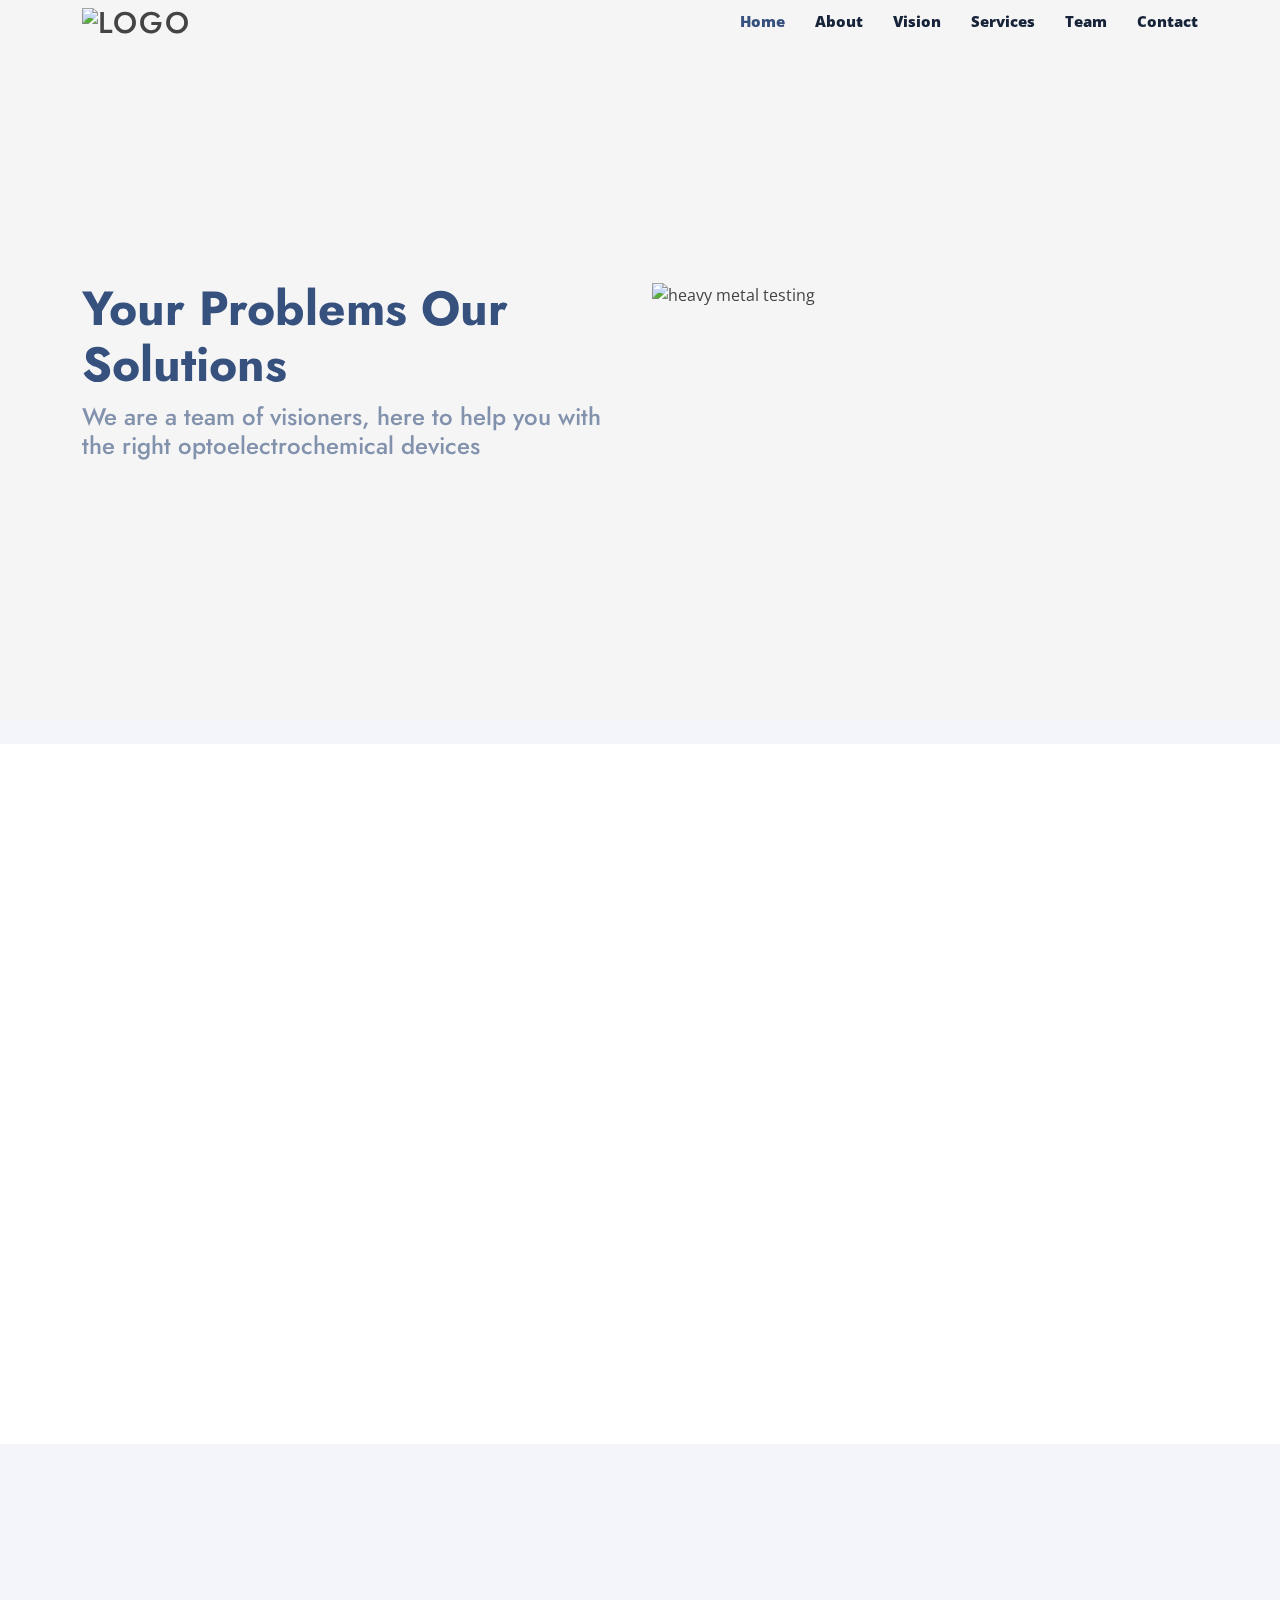
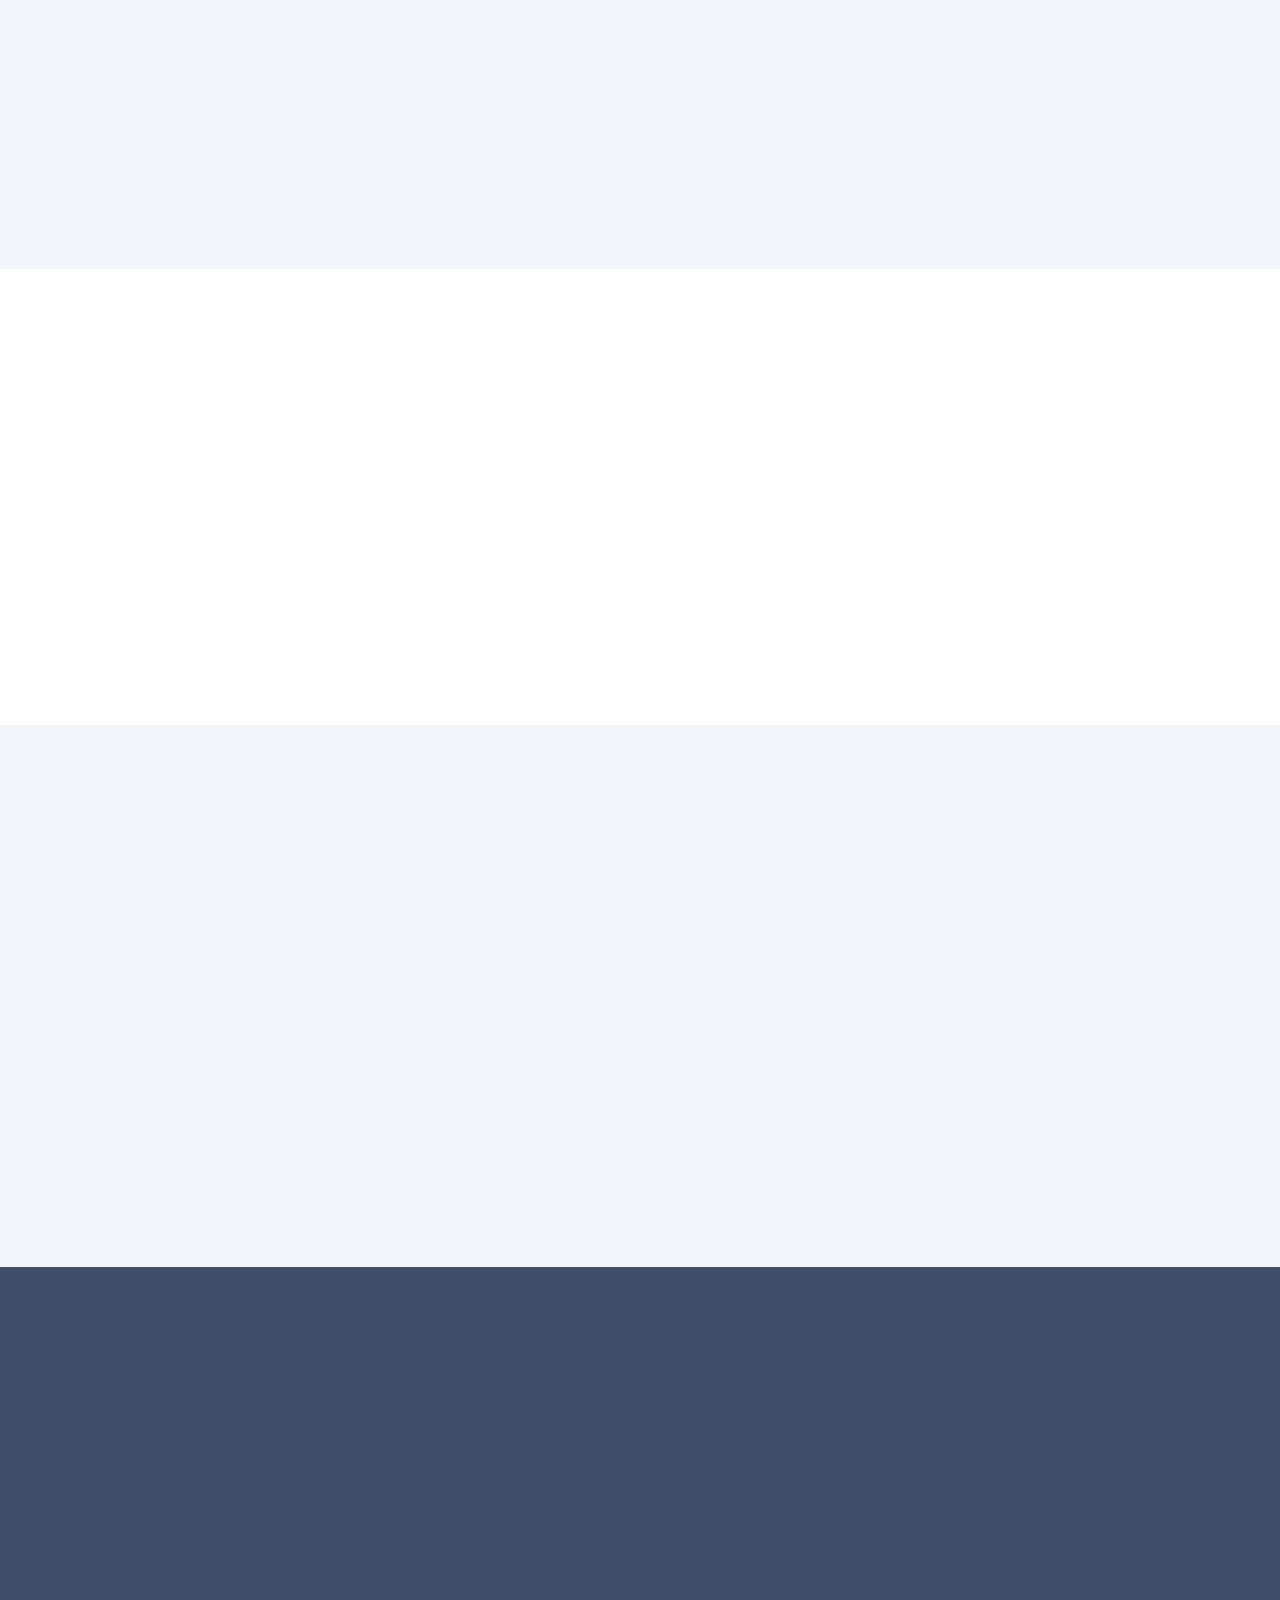
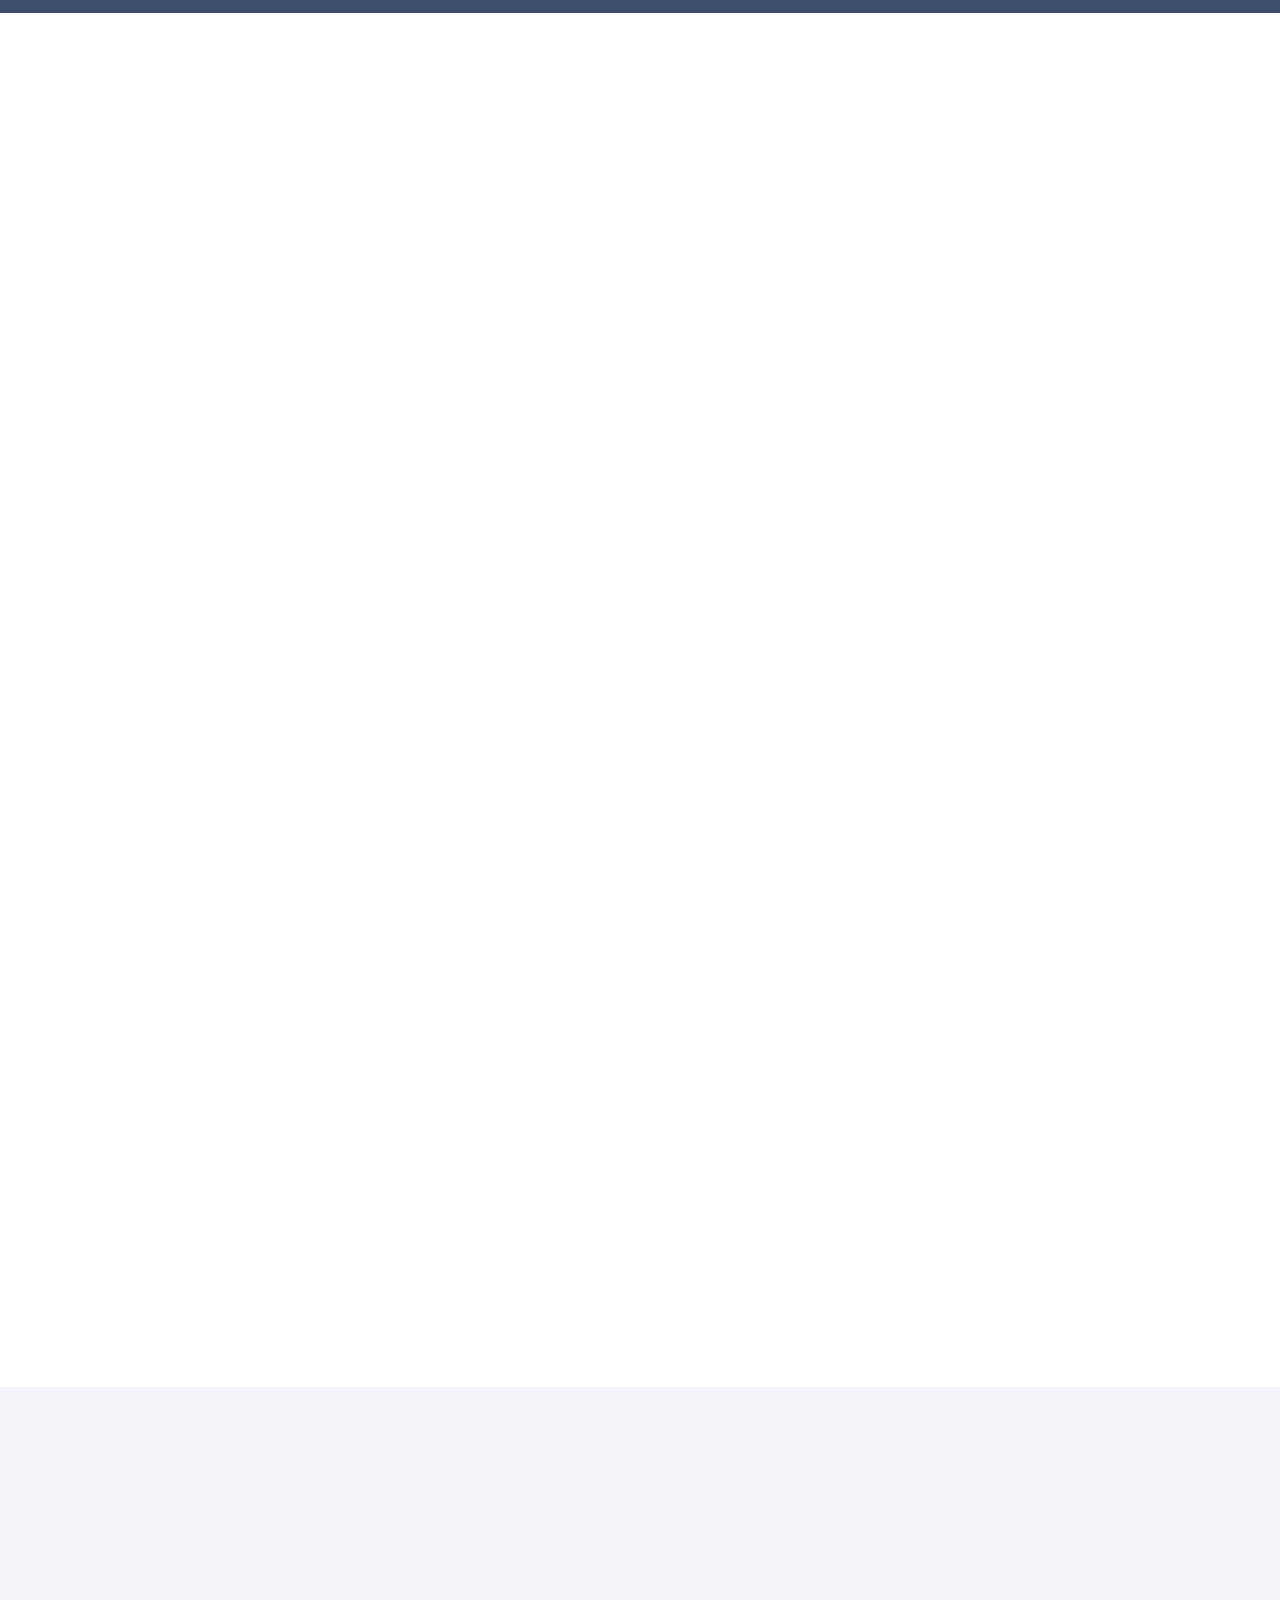
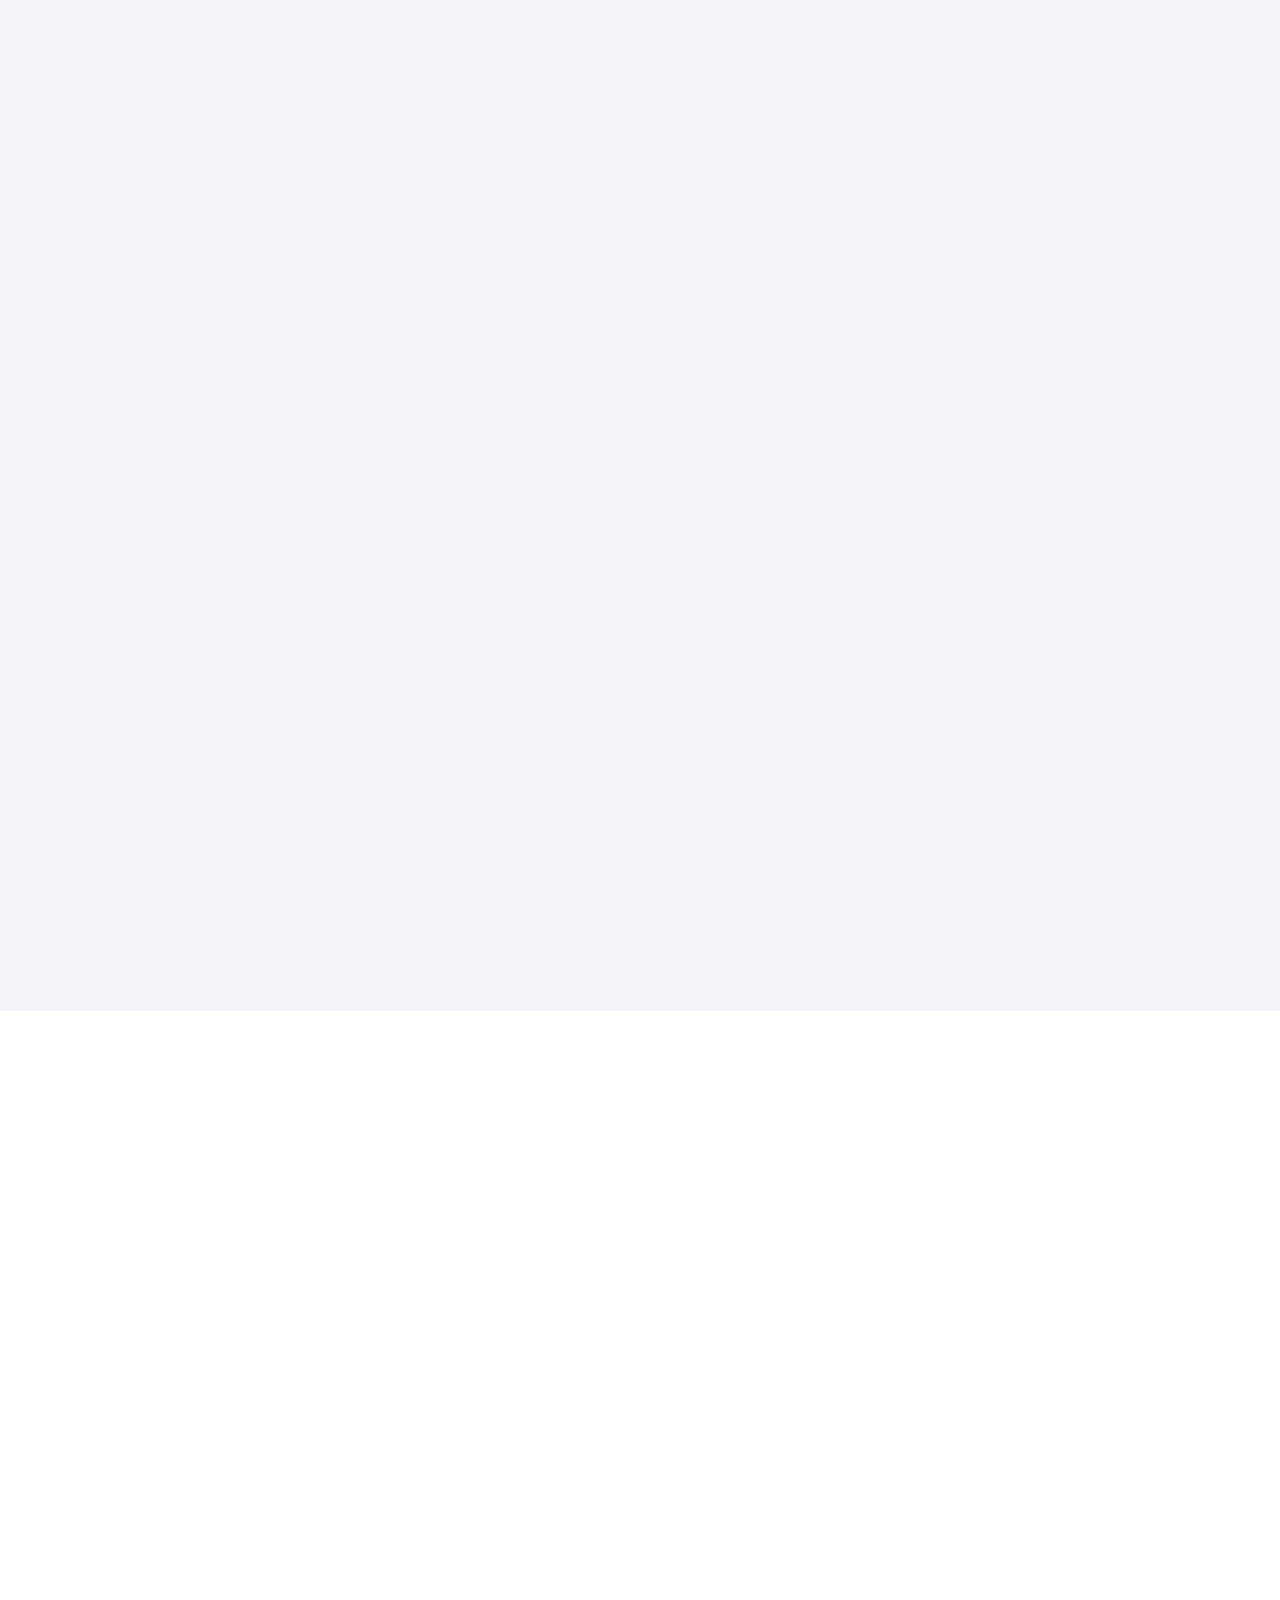
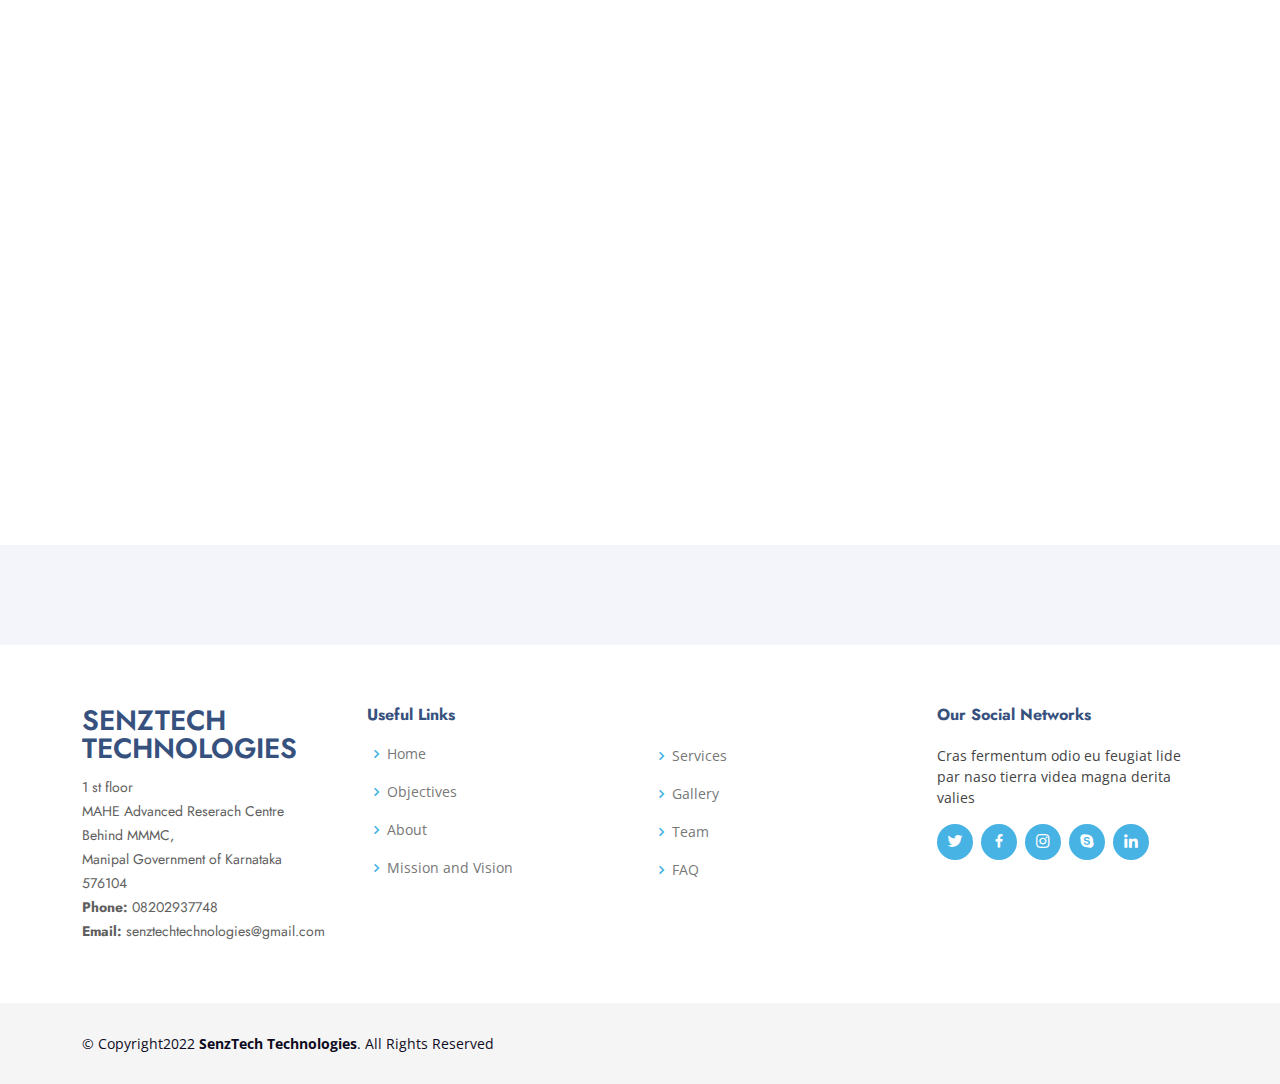
==== senztech/index.html @ b7ba0d50 "website files" ====
<!DOCTYPE html>
<html lang="en">
  <head>
    <meta charset="utf-8" />
    <meta content="width=device-width, initial-scale=1.0" name="viewport" />

    <title>SenzTech Technologies</title>
    <meta content="" name="description" />
    <meta content="" name="keywords" />

    <!-- Favicons -->
    <link href="assets/img/favicon-32x32.png" rel="icon" />
    <link href="assets/img/apple-touch-icon.png" rel="apple-touch-icon" />

    <!-- Google Fonts -->
    <link
      href="https://fonts.googleapis.com/css?family=Open+Sans:300,300i,400,400i,600,600i,700,700i|Jost:300,300i,400,400i,500,500i,600,600i,700,700i|Poppins:300,300i,400,400i,500,500i,600,600i,700,700i"
      rel="stylesheet"
    />

    <!-- Vendor CSS Files -->
    <link href="assets/vendor/aos/aos.css" rel="stylesheet" />
    <link
      href="assets/vendor/bootstrap/css/bootstrap.min.css"
      rel="stylesheet"
    />
    <link
      href="assets/vendor/bootstrap-icons/bootstrap-icons.css"
      rel="stylesheet"
    />
    <link href="assets/vendor/boxicons/css/boxicons.min.css" rel="stylesheet" />
    <link
      href="assets/vendor/glightbox/css/glightbox.min.css"
      rel="stylesheet"
    />
    <link href="assets/vendor/remixicon/remixicon.css" rel="stylesheet" />
    <link href="assets/vendor/swiper/swiper-bundle.min.css" rel="stylesheet" />

    <!-- Template Main CSS File -->
    <link href="assets/css/style.css" rel="stylesheet" />
    <style>
      .portfolio-info {
        display: none;
      }
    </style>
    <!-- =======================================================
  * Template Name: Arsha - v4.8.0
  * Template URL: https://bootstrapmade.com/arsha-free-bootstrap-html-template-corporate/
  * Author: BootstrapMade.com
  * License: https://bootstrapmade.com/license/
  ======================================================== -->
  </head>

  <body>
    <!-- ======= Header ======= -->
    <header id="header" class="fixed-top">
      <div class="container d-flex align-items-center">
        <h1 class="logo me-auto">
          <img
            height="200px"
            src="/Arsha/assets/img/logo-transparent.png"
            alt="logo"
          />
        </h1>
        <!-- Uncomment below if you prefer to use an image logo -->

        <nav id="navbar" class="navbar">
          <ul>
            <li><a class="nav-link scrollto active" href="#hero">Home</a></li>
            <li><a class="nav-link scrollto" href="#why-us">About</a></li>
            <li>
              <a class="nav-link scrollto" href="#skills">Vision</a>
            </li>
            <li><a class="nav-link scrollto" href="#services">Services</a></li>

            <li><a class="nav-link scrollto" href="#team">Team</a></li>

            <li><a class="nav-link scrollto" href="#contact">Contact</a></li>
            <li></li>
          </ul>
          <i class="bi bi-list mobile-nav-toggle"></i>
        </nav>
        <!-- .navbar -->
      </div>
    </header>
    <!-- End Header -->

    <!-- ======= Hero Section ======= -->
    <section id="hero" class="d-flex align-items-center">
      <div class="container">
        <div class="row">
          <div
            class="col-lg-6 d-flex flex-column justify-content-center pt-4 pt-lg-0 order-2 order-lg-1"
            data-aos="fade-up"
            data-aos-delay="200"
          >
            <h1>Your Problems Our Solutions</h1>
            <h2>
              We are a team of visioners, here to help you with the right
              optoelectrochemical devices
            </h2>
          </div>
          <div
            class="col-lg-6 order-1 order-lg-2 hero-img"
            data-aos="zoom-in"
            data-aos-delay="200"
          >
            <img
              width="600"
              height="400"
              src="/Arsha/assets/img/undraw_Science_re_mnnr__1_-removebg-preview (1).png"
              alt="heavy metal testing"
            />
          </div>
        </div>
      </div>
    </section>
    <!-- End Hero -->

    <main id="main">
      <!-- ======= Clients Section ======= -->
      <section id="clients" class="clients section-bg">
        <div class="container">
          <div class="row" data-aos="zoom-in">
            <div
              class="col-lg-2 col-md-4 col-6 d-flex align-items-center justify-content-center"
            ></div>

            <div
              class="col-lg-2 col-md-4 col-6 d-flex align-items-center justify-content-center"
            ></div>

            <div
              class="col-lg-2 col-md-4 col-6 d-flex align-items-center justify-content-center"
            ></div>

            <div
              class="col-lg-2 col-md-4 col-6 d-flex align-items-center justify-content-center"
            ></div>

            <div
              class="col-lg-2 col-md-4 col-6 d-flex align-items-center justify-content-center"
            ></div>

            <div
              class="col-lg-2 col-md-4 col-6 d-flex align-items-center justify-content-center"
            ></div>
          </div>
        </div>
      </section>
      <!-- End Cliens Section -->

      <!-- ======= Objectives Section ======= -->
      <section id="Objectives" class="Objectives">
        <div class="container" data-aos="fade-up">
          <div class="section-title">
            <h2>Objectives</h2>
          </div>

          <div class="row content">
            <div class="col-lg-6">
              <ul>
                <li>
                  3-D Design, development, and fabrication of
                  optoelectrochemical devices
                </li>
                <li>
                  Development of artificial intelligence-based solutions for
                  rapid sensing
                </li>
                <li>
                  Consultation services delivering customized solutions related
                  to design of the optoelectrochemical devices and artificial
                  intelligence -based solutions
                </li>
                <li>Marketing of optics/photonics-based tools/devices</li>
                <li>
                  Co-development of need-based optics and photonics products
                  with academia and other industrial collaborations
                </li>
                <li>
                  Company will actively take part in Make in India and
                  Atmanirbhar Bharath missions by developing indigenous
                  optoelectronics products
                </li>
                <li>
                  To carry on the business of design, fabricate, manufacture,
                  import, export, buy, sell or lease out, install, maintain and
                  deal in any kind of equipment, instruments relating to
                  ophthalmology and optoelectronics devices and to provide
                  Consultation services delivering customized solutions related
                  to design of the optoelectronic devices and artificial
                  intelligence-based solutions
                </li>
              </ul>
            </div>
            <div class="col-lg-6 pt-4 pt-lg-0">
              <ul>
                <li>
                  To provide, encourage, initiate, or promote facilities for the
                  discovering, improvement or development of new methods of
                  diagnosis, understanding and prevention and treatments of
                  diseases by adopting commercialized imported technology and by
                  significant improvements in existing product / process /
                  application and to initiate development of technology and to
                  apply this technology in the optoelectronics/photonics
                  ophthalmology field
                </li>
                <li>
                  To initiate, undertake, carry on, engage in, promote, assist
                  encourage, finance and conduct scientific and technical
                  research, developments, experiments, investigations,
                  inquiries, studies, projects, analysis, examinations, surveys
                  and test of all kinds in the field of optics and photonics.
                </li>
              </ul>
            </div>
          </div>
        </div>
      </section>
      <!-- End About Us Section -->

      <!-- ======= Why Us Section ======= -->
      <section id="why-us" class="why-us section-bg">
        <div class="container-fluid" data-aos="fade-up">
          <div class="row">
            <div
              class="col-lg-7 d-flex flex-column justify-content-center align-items-stretch order-2 order-lg-1"
            >
              <div class="content">
                <h3>
                  <strong>About</strong>
                </h3>
                <p>
                  <br />
                  We are a technology and laboratory start-up and your
                  destination for Optoelectrochemical and Photonics products and
                  services, initiated under the &#39;Make In India&#39; mission
                  of the Government of India.
                  <br /><br />
                  Development 3d device protype and simulations, microfluidic
                  sensors, biochemical sensor, optofluidic-electrochemical
                  sensor, smartphone based imaging device.
                </p>
              </div>
            </div>

            <div
              class="col-lg-5 align-items-stretch order-1 order-lg-2 img"
              style="background-image: url('assets/img/why-us.png')"
              data-aos="zoom-in"
              data-aos-delay="150"
            >
              &nbsp;
            </div>
          </div>
        </div>
      </section>
      <!-- End Why Us Section -->

      <!-- ======= Skills Section ======= -->
      <section id="skills" class="skills">
        <div class="container" data-aos="fade-up">
          <div class="row">
            <div
              class="col-lg-6 d-flex align-items-center"
              data-aos="fade-right"
              data-aos-delay="100"
            >
              <img src="assets/img/skills.png" class="img-fluid" alt="" />
            </div>
            <div
              class="col-lg-6 pt-4 pt-lg-0 content"
              data-aos="fade-left"
              data-aos-delay="100"
            >
              <h3>Mission and Vision</h3>
              <p class="fst-italic">
                <br />
                <u>Mission</u>: We are committed to provide our customers with
                highest quality products, digital tools and services, which meet
                and exceed their requirement, thereby revolutionizing the way
                scientists <br />
                <br />
                <u>Vision</u>: Build an extensive range of products and
                solutions, and also improve the quality of laboratory workflows.
                Smoothen the digitalized nature of work wherever possible.
                <br /><br />
                <u>Community</u>: We aim to form and encourage a community of
                researchers passionate about research
              </p>
            </div>
          </div>
        </div>
      </section>
      <!-- End Skills Section -->

      <!-- ======= Services Section ======= -->
      <section id="services" class="services section-bg">
        <div class="container" data-aos="fade-up">
          <div class="section-title">
            <h2>Services</h2>
            <p>
              Magnam dolores commodi suscipit. Necessitatibus eius consequatur
              ex aliquid fuga eum quidem. Sit sint consectetur velit. Quisquam
              quos quisquam cupiditate. Et nemo qui impedit suscipit alias ea.
              Quia fugiat sit in iste officiis commodi quidem hic quas.
            </p>
          </div>

          <div class="row">
            <div
              class="col-xl-3 col-md-6 d-flex align-items-stretch"
              data-aos="zoom-in"
              data-aos-delay="100"
            >
              <div class="icon-box">
                <div class="icon"><i class="bx bxl-dribbble"></i></div>
                <h4><a href="">Lorem Ipsum</a></h4>
                <p>
                  Voluptatum deleniti atque corrupti quos dolores et quas
                  molestias excepturi
                </p>
              </div>
            </div>

            <div
              class="col-xl-3 col-md-6 d-flex align-items-stretch mt-4 mt-md-0"
              data-aos="zoom-in"
              data-aos-delay="200"
            >
              <div class="icon-box">
                <div class="icon"><i class="bx bx-file"></i></div>
                <h4><a href="">Sed ut perspici</a></h4>
                <p>
                  Duis aute irure dolor in reprehenderit in voluptate velit esse
                  cillum dolore
                </p>
              </div>
            </div>

            <div
              class="col-xl-3 col-md-6 d-flex align-items-stretch mt-4 mt-xl-0"
              data-aos="zoom-in"
              data-aos-delay="300"
            >
              <div class="icon-box">
                <div class="icon"><i class="bx bx-tachometer"></i></div>
                <h4><a href="">Magni Dolores</a></h4>
                <p>
                  Excepteur sint occaecat cupidatat non proident, sunt in culpa
                  qui officia
                </p>
              </div>
            </div>

            <div
              class="col-xl-3 col-md-6 d-flex align-items-stretch mt-4 mt-xl-0"
              data-aos="zoom-in"
              data-aos-delay="400"
            >
              <div class="icon-box">
                <div class="icon"><i class="bx bx-layer"></i></div>
                <h4><a href="">Nemo Enim</a></h4>
                <p>
                  At vero eos et accusamus et iusto odio dignissimos ducimus qui
                  blanditiis
                </p>
              </div>
            </div>
          </div>
        </div>
      </section>
      <!-- End Services Section -->

      <!-- ======= Cta Section ======= -->
      <section id="cta" class="cta">
        <div class="container" data-aos="zoom-in">
          <div class="row">
            <div class="col-lg-9 text-center text-lg-start">
              <h3>Enquire about our Products</h3>
              <p>
                Duis aute irure dolor in reprehenderit in voluptate velit esse
                cillum dolore eu fugiat nulla pariatur. Excepteur sint occaecat
                cupidatat non proident, sunt in culpa qui officia deserunt
                mollit anim id est laborum.
              </p>
            </div>
            <div class="col-lg-3 cta-btn-container text-center">
              <a class="cta-btn align-middle" href="#contact">Enquire </a>
            </div>
          </div>
        </div>
      </section>
      <!-- End Cta Section -->

      <!-- ======= Portfolio Section ======= -->
      <section id="portfolio" class="portfolio">
        <div class="container" data-aos="fade-up">
          <div class="section-title">
            <h2>Gallery</h2>
            <p>
              Magnam dolores commodi suscipit. Necessitatibus eius consequatur
              ex aliquid fuga eum quidem. Sit sint consectetur velit. Quisquam
              quos quisquam cupiditate. Et nemo qui impedit suscipit alias ea.
              Quia fugiat sit in iste officiis commodi quidem hic quas.
            </p>
          </div>

          <div
            class="row portfolio-container"
            data-aos="fade-up"
            data-aos-delay="200"
          >
            <div class="col-lg-4 col-md-6 portfolio-item filter-app">
              <div class="portfolio-img">
                <img
                  src="assets/img/IMG-0667 (1)_page-0001.jpg"
                  class="img-fluid"
                  alt=""
                />
              </div>
              <div class="portfolio-info">
                <a
                  href="assets/img/portfolio/portfolio-1.jpg"
                  data-gallery="portfolioGallery"
                ></a>
                <a
                  href="portfolio-details.html"
                  class="details-link"
                  title="More Details"
                  ><i class="bx bx-link"></i
                ></a>
              </div>
            </div>

            <div class="col-lg-4 col-md-6 portfolio-item filter-web">
              <div class="portfolio-img">
                <img
                  src="assets/img/portfolio/portfolio-2.jpg"
                  class="img-fluid"
                  alt=""
                />
              </div>
              <div class="portfolio-info">
                <a
                  href="assets/img/portfolio/portfolio-2.jpg"
                  data-gallery="portfolioGallery"
                  class="portfolio-lightbox preview-link"
                  title="Web 3"
                  ><i class="bx bx-plus"></i
                ></a>
                <a
                  href="portfolio-details.html"
                  class="details-link"
                  title="More Details"
                  ><i class="bx bx-link"></i
                ></a>
              </div>
            </div>

            <div class="col-lg-4 col-md-6 portfolio-item filter-app">
              <div class="portfolio-img">
                <img
                  src="assets/img/portfolio/portfolio-3.jpg"
                  class="img-fluid"
                  alt=""
                />
              </div>
              <div class="portfolio-info">
                <a
                  href="assets/img/portfolio/portfolio-3.jpg"
                  data-gallery="portfolioGallery"
                  class="portfolio-lightbox preview-link"
                  title="App 2"
                  ><i class="bx bx-plus"></i
                ></a>
              </div>
            </div>

            <div class="col-lg-4 col-md-6 portfolio-item filter-card">
              <div class="portfolio-img">
                <img
                  src="assets/img/portfolio/portfolio-4.jpg"
                  class="img-fluid"
                  alt=""
                />
              </div>
              <div class="portfolio-info">
                <a
                  href="assets/img/portfolio/portfolio-4.jpg"
                  data-gallery="portfolioGallery"
                  class="portfolio-lightbox preview-link"
                  title="Card 2"
                  ><i class="bx bx-plus"></i
                ></a>
              </div>
            </div>

            <div class="col-lg-4 col-md-6 portfolio-item filter-web">
              <div class="portfolio-img">
                <img
                  src="assets/img/portfolio/portfolio-5.jpg"
                  class="img-fluid"
                  alt=""
                />
              </div>
              <div class="portfolio-info">
                <a
                  href="assets/img/portfolio/portfolio-5.jpg"
                  data-gallery="portfolioGallery"
                  class="portfolio-lightbox preview-link"
                  title="Web 2"
                  ><i class="bx bx-plus"></i
                ></a>
              </div>
            </div>

            <div class="col-lg-4 col-md-6 portfolio-item filter-app">
              <div class="portfolio-img">
                <img
                  src="assets/img/portfolio/portfolio-6.jpg"
                  class="img-fluid"
                  alt=""
                />
              </div>
              <div class="portfolio-info">
                <a
                  href="assets/img/portfolio/portfolio-6.jpg"
                  data-gallery="portfolioGallery"
                  class="portfolio-lightbox preview-link"
                  title="App 3"
                  ><i class="bx bx-plus"></i
                ></a>
              </div>
            </div>

            <div class="col-lg-4 col-md-6 portfolio-item filter-card">
              <div class="portfolio-img">
                <img
                  src="assets/img/portfolio/portfolio-7.jpg"
                  class="img-fluid"
                  alt=""
                />
              </div>
              <div class="portfolio-info">
                <a
                  href="assets/img/portfolio/portfolio-7.jpg"
                  data-gallery="portfolioGallery"
                  class="portfolio-lightbox preview-link"
                  title="Card 1"
                  ><i class="bx bx-plus"></i
                ></a>
              </div>
            </div>

            <div class="col-lg-4 col-md-6 portfolio-item filter-card">
              <div class="portfolio-img">
                <img
                  src="assets/img/portfolio/portfolio-8.jpg"
                  class="img-fluid"
                  alt=""
                />
              </div>
              <div class="portfolio-info">
                <a
                  href="assets/img/portfolio/portfolio-8.jpg"
                  data-gallery="portfolioGallery"
                  class="portfolio-lightbox preview-link"
                  title="Card 3"
                  ><i class="bx bx-plus"></i
                ></a>
              </div>
            </div>

            <div class="col-lg-4 col-md-6 portfolio-item filter-web">
              <div class="portfolio-img">
                <img
                  src="assets/img/portfolio/portfolio-9.jpg"
                  class="img-fluid"
                  alt=""
                />
              </div>
            </div>
          </div>
        </div>
      </section>
      <!-- End Portfolio Section -->

      <!-- ======= Team Section ======= -->
      <section id="team" class="team section-bg">
        <div class="container" data-aos="fade-up">
          <div class="section-title">
            <h2>Team</h2>
            <p>
              Magnam dolores commodi suscipit. Necessitatibus eius consequatur
              ex aliquid fuga eum quidem. Sit sint consectetur velit. Quisquam
              quos quisquam cupiditate. Et nemo qui impedit suscipit alias ea.
              Quia fugiat sit in iste officiis commodi quidem hic quas.
            </p>
          </div>

          <div class="row">
            <div class="col-lg-6">
              <div
                class="member d-flex align-items-start"
                data-aos="zoom-in"
                data-aos-delay="100"
              >
                <div class="pic">
                  <img
                    src="/Arsha/assets/img/photo_Rajib (1)_page-0001.jpg"
                    class="img-fluid"
                    alt=""
                  />
                </div>
                <div class="member-info">
                  <h4>Dr Rajib Biswas</h4>
                  <span>Chief Executive Officer</span>
                  <p>
                    <strong>Email</strong> : rajivb27@gmail.com <br />
                    <strong>Phone</strong> : 9954313970
                  </p>
                  <div class="social">
                    <a href=""><i class="ri-twitter-fill"></i></a>
                    <a href=""><i class="ri-facebook-fill"></i></a>
                    <a href=""><i class="ri-instagram-fill"></i></a>
                    <a href=""> <i class="ri-linkedin-box-fill"></i> </a>
                  </div>
                </div>
              </div>
            </div>

            <div class="col-lg-6 mt-4 mt-lg-0">
              <div
                class="member d-flex align-items-start"
                data-aos="zoom-in"
                data-aos-delay="200"
              >
                <div class="pic">
                  <img
                    src="assets/img/photo_Nirmal (1)_page-0001.jpg"
                    class="img-fluid"
                    alt=""
                  />
                </div>
                <div class="member-info">
                  <h4>Dr Nirmal Mazumder</h4>
                  <span>Director</span>
                  <p>
                    <strong>Email</strong> : nirmal.mazumder@manipal.edu <br />
                    <strong>Phone</strong> : 7384628742
                  </p>
                  <div class="social">
                    <a href=""><i class="ri-twitter-fill"></i></a>
                    <a href=""><i class="ri-facebook-fill"></i></a>
                    <a href=""><i class="ri-instagram-fill"></i></a>
                    <a href=""> <i class="ri-linkedin-box-fill"></i> </a>
                  </div>
                </div>
              </div>
            </div>
          </div>
        </div>
      </section>
      <!-- End Team Section -->

      <!-- ======= Frequently Asked Questions Section ======= -->
      <section id="faq" class="faq section-bg">
        <div class="container" data-aos="fade-up">
          <div class="section-title">
            <h2>Frequently Asked Questions</h2>
            <p>
              Magnam dolores commodi suscipit. Necessitatibus eius consequatur
              ex aliquid fuga eum quidem. Sit sint consectetur velit. Quisquam
              quos quisquam cupiditate. Et nemo qui impedit suscipit alias ea.
              Quia fugiat sit in iste officiis commodi quidem hic quas.
            </p>
          </div>

          <div class="faq-list">
            <ul>
              <li data-aos="fade-up" data-aos-delay="100">
                <i class="bx bx-help-circle icon-help"></i>
                <a
                  data-bs-toggle="collapse"
                  class="collapse"
                  data-bs-target="#faq-list-1"
                  >Non consectetur a erat nam at lectus urna duis?
                  <i class="bx bx-chevron-down icon-show"></i
                  ><i class="bx bx-chevron-up icon-close"></i
                ></a>
                <div
                  id="faq-list-1"
                  class="collapse show"
                  data-bs-parent=".faq-list"
                >
                  <p>
                    Feugiat pretium nibh ipsum consequat. Tempus iaculis urna id
                    volutpat lacus laoreet non curabitur gravida. Venenatis
                    lectus magna fringilla urna porttitor rhoncus dolor purus
                    non.
                  </p>
                </div>
              </li>

              <li data-aos="fade-up" data-aos-delay="200">
                <i class="bx bx-help-circle icon-help"></i>
                <a
                  data-bs-toggle="collapse"
                  data-bs-target="#faq-list-2"
                  class="collapsed"
                  >Feugiat scelerisque varius morbi enim nunc?
                  <i class="bx bx-chevron-down icon-show"></i
                  ><i class="bx bx-chevron-up icon-close"></i
                ></a>
                <div
                  id="faq-list-2"
                  class="collapse"
                  data-bs-parent=".faq-list"
                >
                  <p>
                    Dolor sit amet consectetur adipiscing elit pellentesque
                    habitant morbi. Id interdum velit laoreet id donec ultrices.
                    Fringilla phasellus faucibus scelerisque eleifend donec
                    pretium. Est pellentesque elit ullamcorper dignissim. Mauris
                    ultrices eros in cursus turpis massa tincidunt dui.
                  </p>
                </div>
              </li>

              <li data-aos="fade-up" data-aos-delay="300">
                <i class="bx bx-help-circle icon-help"></i>
                <a
                  data-bs-toggle="collapse"
                  data-bs-target="#faq-list-3"
                  class="collapsed"
                  >Dolor sit amet consectetur adipiscing elit?
                  <i class="bx bx-chevron-down icon-show"></i
                  ><i class="bx bx-chevron-up icon-close"></i
                ></a>
                <div
                  id="faq-list-3"
                  class="collapse"
                  data-bs-parent=".faq-list"
                >
                  <p>
                    Eleifend mi in nulla posuere sollicitudin aliquam ultrices
                    sagittis orci. Faucibus pulvinar elementum integer enim. Sem
                    nulla pharetra diam sit amet nisl suscipit. Rutrum tellus
                    pellentesque eu tincidunt. Lectus urna duis convallis
                    convallis tellus. Urna molestie at elementum eu facilisis
                    sed odio morbi quis
                  </p>
                </div>
              </li>

              <li data-aos="fade-up" data-aos-delay="400">
                <i class="bx bx-help-circle icon-help"></i>
                <a
                  data-bs-toggle="collapse"
                  data-bs-target="#faq-list-4"
                  class="collapsed"
                  >Tempus quam pellentesque nec nam aliquam sem et tortor
                  consequat? <i class="bx bx-chevron-down icon-show"></i
                  ><i class="bx bx-chevron-up icon-close"></i
                ></a>
                <div
                  id="faq-list-4"
                  class="collapse"
                  data-bs-parent=".faq-list"
                >
                  <p>
                    Molestie a iaculis at erat pellentesque adipiscing commodo.
                    Dignissim suspendisse in est ante in. Nunc vel risus commodo
                    viverra maecenas accumsan. Sit amet nisl suscipit adipiscing
                    bibendum est. Purus gravida quis blandit turpis cursus in.
                  </p>
                </div>
              </li>

              <li data-aos="fade-up" data-aos-delay="500">
                <i class="bx bx-help-circle icon-help"></i>
                <a
                  data-bs-toggle="collapse"
                  data-bs-target="#faq-list-5"
                  class="collapsed"
                  >Tortor vitae purus faucibus ornare. Varius vel pharetra vel
                  turpis nunc eget lorem dolor?
                  <i class="bx bx-chevron-down icon-show"></i
                  ><i class="bx bx-chevron-up icon-close"></i
                ></a>
                <div
                  id="faq-list-5"
                  class="collapse"
                  data-bs-parent=".faq-list"
                >
                  <p>
                    Laoreet sit amet cursus sit amet dictum sit amet justo.
                    Mauris vitae ultricies leo integer malesuada nunc vel.
                    Tincidunt eget nullam non nisi est sit amet. Turpis nunc
                    eget lorem dolor sed. Ut venenatis tellus in metus vulputate
                    eu scelerisque.
                  </p>
                </div>
              </li>
            </ul>
          </div>
        </div>
      </section>
      <!-- End Frequently Asked Questions Section -->

      <!-- ======= Contact Section ======= -->
      <section id="contact" class="contact">
        <div class="container" data-aos="fade-up">
          <div class="section-title">
            <h2>Contact</h2>
            <p>
              Magnam dolores commodi suscipit. Necessitatibus eius consequatur
              ex aliquid fuga eum quidem. Sit sint consectetur velit. Quisquam
              quos quisquam cupiditate. Et nemo qui impedit suscipit alias ea.
              Quia fugiat sit in iste officiis commodi quidem hic quas.
            </p>
          </div>

          <div class="row">
            <div class="col-lg-5 d-flex align-items-stretch">
              <div class="info">
                <div class="address">
                  <i class="bi bi-geo-alt"></i>
                  <h4>Address:</h4>
                  <p>
                    1 st floor <br />
                    MAHE Advanced Reserach Centre <br />
                    Behind MMMC,<br />
                    Manipal Government of Karnataka <br />
                    576104
                  </p>
                </div>

                <div class="email">
                  <i class="bi bi-envelope"></i>
                  <h4>Email:</h4>
                  <p>senztechtechnologies@gmail.com</p>
                </div>

                <div class="phone">
                  <i class="bi bi-phone"></i>
                  <h4>Call:</h4>
                  <p>08202937748</p>
                </div>

                <iframe
                  src="https://www.google.com/maps/embed?pb=!1m12!1m8!1m3!1d1940.9566800112375!2d74.7842081!3d13.3556632!3m2!1i1024!2i768!4f13.1!2m1!1s1%20st%20floor%20MAHE%20Advanced%20Research%20Centre%20Behind%20MMMC%2C%20Manipal%20Government%20of%20Karnataka%20576104!5e0!3m2!1sen!2sin!4v1661157546782!5m2!1sen!2sin"
                  width="600"
                  height="450"
                  style="border: 0"
                  allowfullscreen=""
                  loading="lazy"
                  referrerpolicy="no-referrer-when-downgrade"
                ></iframe>
              </div>
            </div>

            <div class="col-lg-7 mt-5 mt-lg-0 d-flex align-items-stretch">
              <form
                action="forms/contact.php"
                method="post"
                role="form"
                class="php-email-form"
              >
                <div class="row">
                  <div class="form-group col-md-6">
                    <label for="name">Your Name</label>
                    <input
                      type="text"
                      name="name"
                      class="form-control"
                      id="name"
                      required
                    />
                  </div>
                  <div class="form-group col-md-6">
                    <label for="name">Your Email</label>
                    <input
                      type="email"
                      class="form-control"
                      name="email"
                      id="email"
                      required
                    />
                  </div>
                </div>
                <div class="form-group">
                  <label for="name">Subject</label>
                  <input
                    type="text"
                    class="form-control"
                    name="subject"
                    id="subject"
                    required
                  />
                </div>
                <div class="form-group">
                  <label for="name">Message</label>
                  <textarea
                    class="form-control"
                    name="message"
                    rows="10"
                    required
                  ></textarea>
                </div>
                <div class="my-3">
                  <div class="loading">Loading</div>
                  <div class="error-message"></div>
                  <div class="sent-message">
                    Your message has been sent. Thank you!
                  </div>
                </div>
                <div class="text-center">
                  <button type="submit">Send Message</button>
                </div>
              </form>
            </div>
          </div>
        </div>
      </section>
      <!-- End Contact Section -->
    </main>
    <!-- End #main -->

    <!-- ======= Footer ======= -->
    <footer id="footer">
      <div class="footer-newsletter">
        <div class="container">
          <div class="row justify-content-center">
            <div class="col-lg-6"></div>
          </div>
        </div>
      </div>

      <div class="footer-top">
        <div class="container">
          <div class="row">
            <div class="col-lg-3 col-md-6 footer-contact">
              <h3>SenzTech Technologies</h3>
              <p>
                1 st floor <br />
                MAHE Advanced Reserach Centre <br />
                Behind MMMC,<br />
                Manipal Government of Karnataka <br />
                576104 <br />
                <strong>Phone:</strong> 08202937748<br />
                <strong>Email:</strong> senztechtechnologies@gmail.com<br />
              </p>
            </div>

            <div class="col-lg-3 col-md-6 footer-links">
              <h4>Useful Links</h4>
              <ul>
                <li>
                  <i class="bx bx-chevron-right"></i> <a href="#">Home</a>
                </li>
                <li>
                  <i class="bx bx-chevron-right"></i>
                  <a href="#Objectives">Objectives</a>
                </li>
                <li>
                  <i class="bx bx-chevron-right"></i>
                  <a href="#why-us">About</a>
                </li>
                <li>
                  <i class="bx bx-chevron-right"></i>
                  <a href="#skills">Mission and Vision</a>
                </li>
              </ul>
            </div>

            <div class="col-lg-3 col-md-6 footer-links">
              <br /><br />
              <ul>
                <li>
                  <i class="bx bx-chevron-right"></i>
                  <a href="#services">Services</a>
                </li>
                <li>
                  <i class="bx bx-chevron-right"></i>
                  <a href="#portfolio">Gallery</a>
                </li>
                <li>
                  <i class="bx bx-chevron-right"></i> <a href="#team">Team</a>
                </li>
                <li>
                  <i class="bx bx-chevron-right"></i>
                  <a href="#faq">FAQ</a>
                </li>
              </ul>
            </div>

            <div class="col-lg-3 col-md-6 footer-links">
              <h4>Our Social Networks</h4>
              <p>
                Cras fermentum odio eu feugiat lide par naso tierra videa magna
                derita valies
              </p>
              <div class="social-links mt-3">
                <a href="#" class="twitter"><i class="bx bxl-twitter"></i></a>
                <a href="#" class="facebook"><i class="bx bxl-facebook"></i></a>
                <a href="#" class="instagram"
                  ><i class="bx bxl-instagram"></i
                ></a>
                <a href="#" class="google-plus"><i class="bx bxl-skype"></i></a>
                <a href="#" class="linkedin"><i class="bx bxl-linkedin"></i></a>
              </div>
            </div>
          </div>
        </div>
      </div>

      <div class="container footer-bottom clearfix">
        <div class="copyright">
          &copy; Copyright2022
          <strong><span>SenzTech Technologies</span></strong
          >. All Rights Reserved
        </div>
        <div class="credits">
          <!-- All the links in the footer should remain intact. -->
          <!-- You can delete the links only if you purchased the pro version. -->
          <!-- Licensing information: https://bootstrapmade.com/license/ -->
          <!-- Purchase the pro version with working PHP/AJAX contact form: https://bootstrapmade.com/arsha-free-bootstrap-html-template-corporate/ -->
        </div>
      </div>
    </footer>
    <!-- End Footer -->

    <div id="preloader"></div>
    <a
      href="#"
      class="back-to-top d-flex align-items-center justify-content-center"
      ><i class="bi bi-arrow-up-short"></i
    ></a>

    <!-- Vendor JS Files -->
    <script src="assets/vendor/aos/aos.js"></script>
    <script src="assets/vendor/bootstrap/js/bootstrap.bundle.min.js"></script>
    <script src="assets/vendor/glightbox/js/glightbox.min.js"></script>
    <script src="assets/vendor/isotope-layout/isotope.pkgd.min.js"></script>
    <script src="assets/vendor/swiper/swiper-bundle.min.js"></script>
    <script src="assets/vendor/waypoints/noframework.waypoints.js"></script>
    <script src="assets/vendor/php-email-form/validate.js"></script>

    <!-- Template Main JS File -->
    <script src="assets/js/main.js"></script>
  </body>
</html>
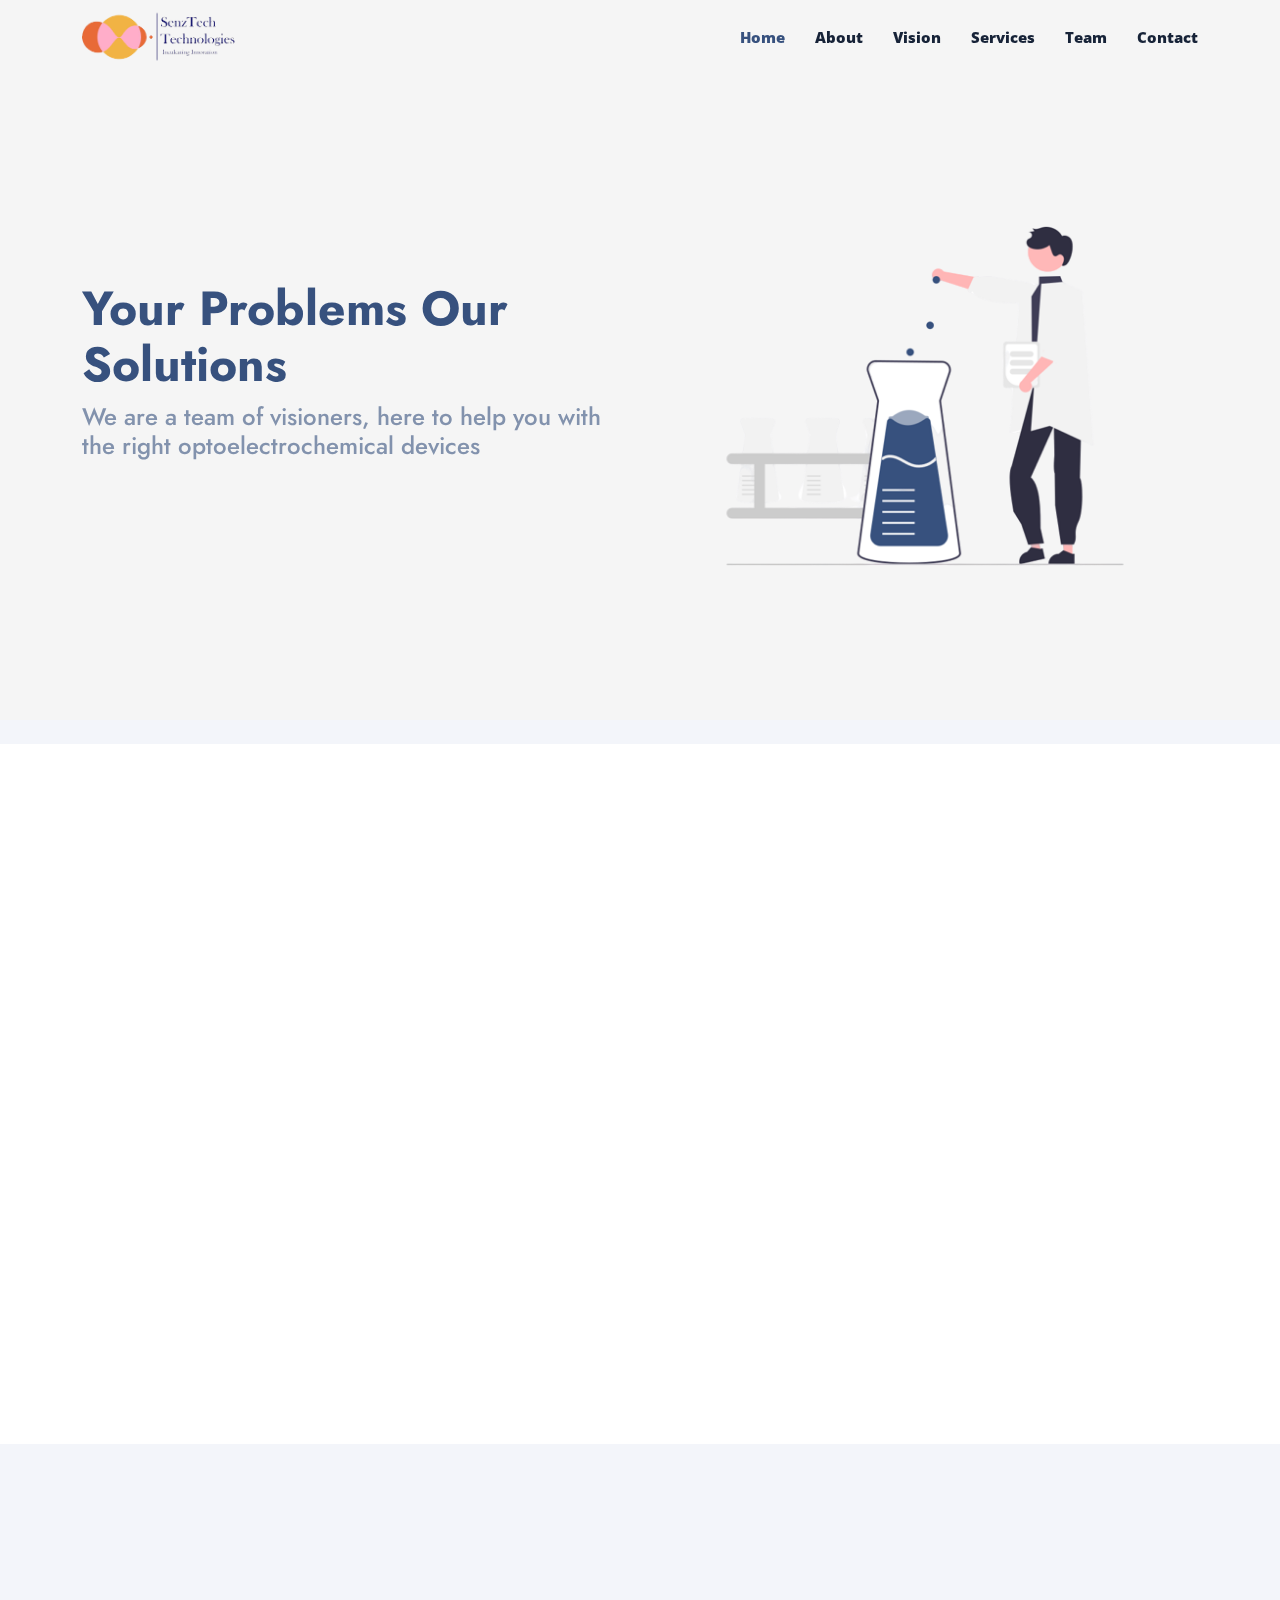
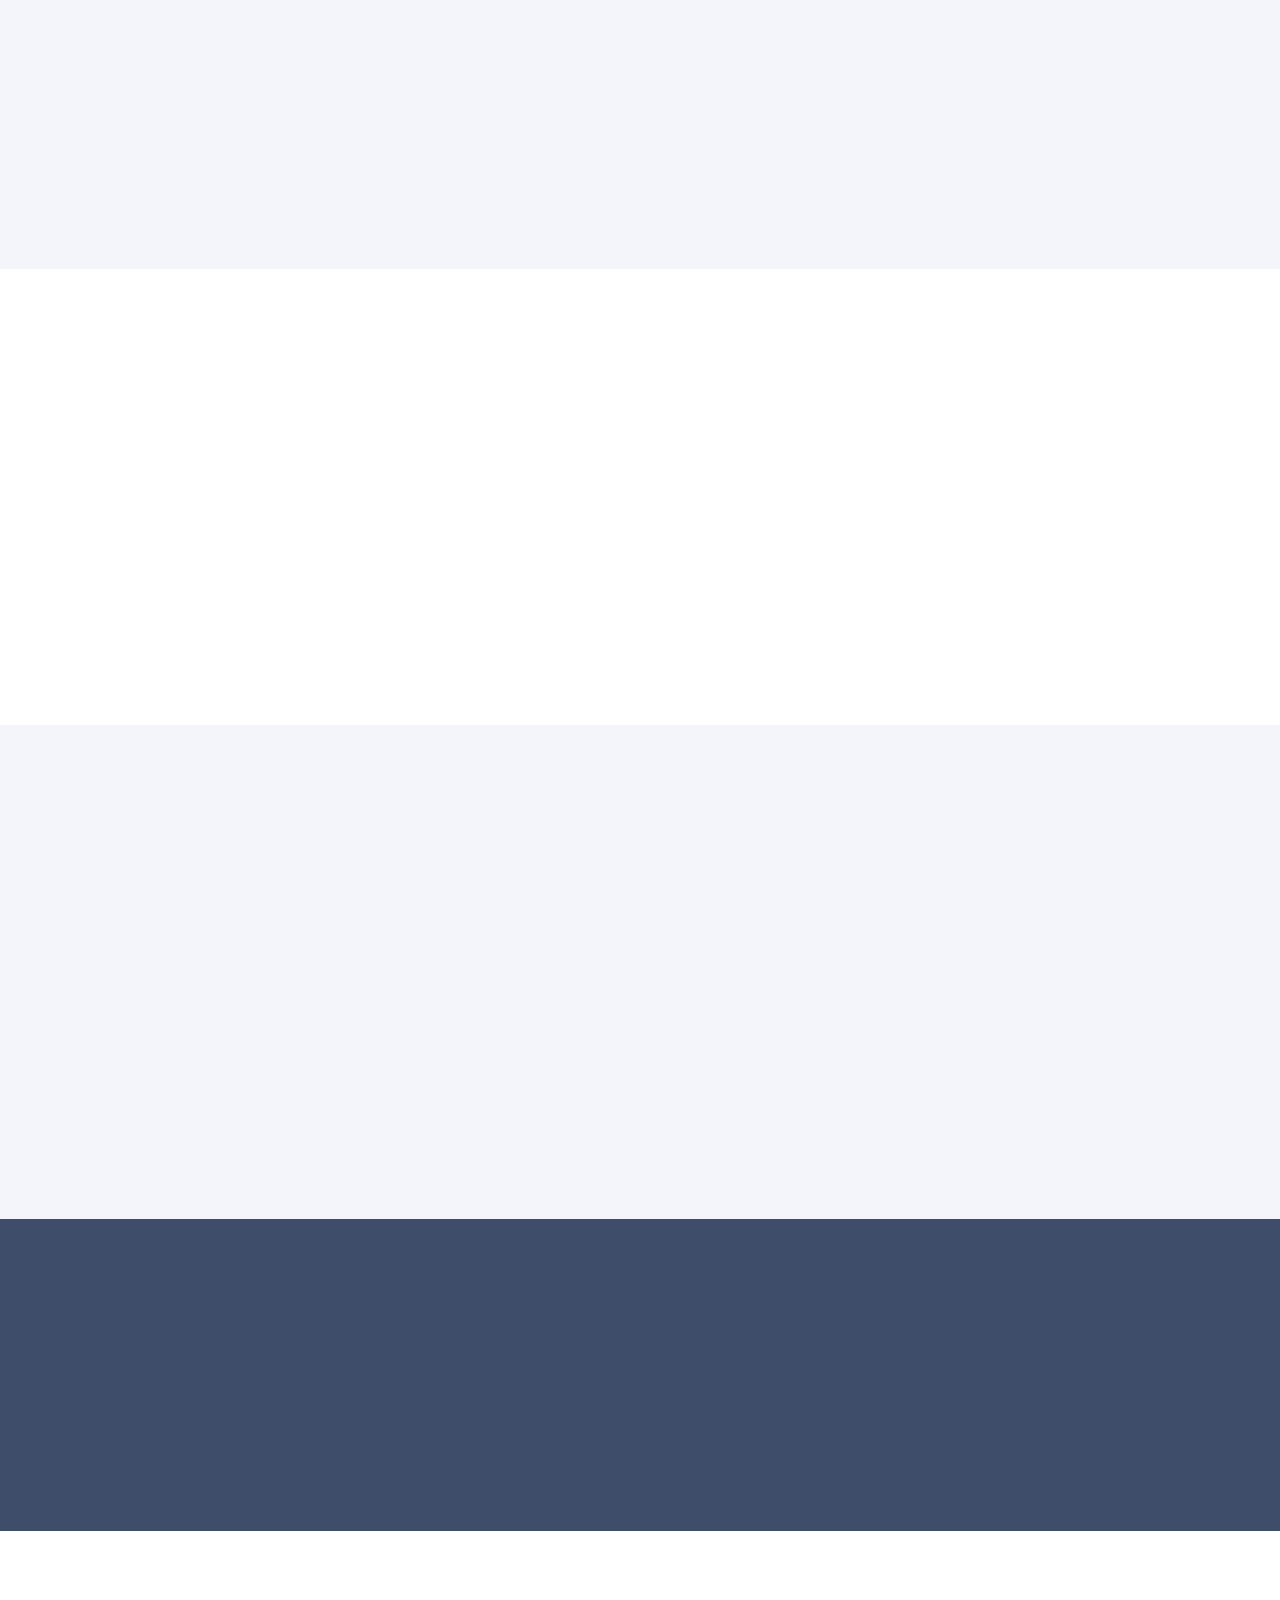
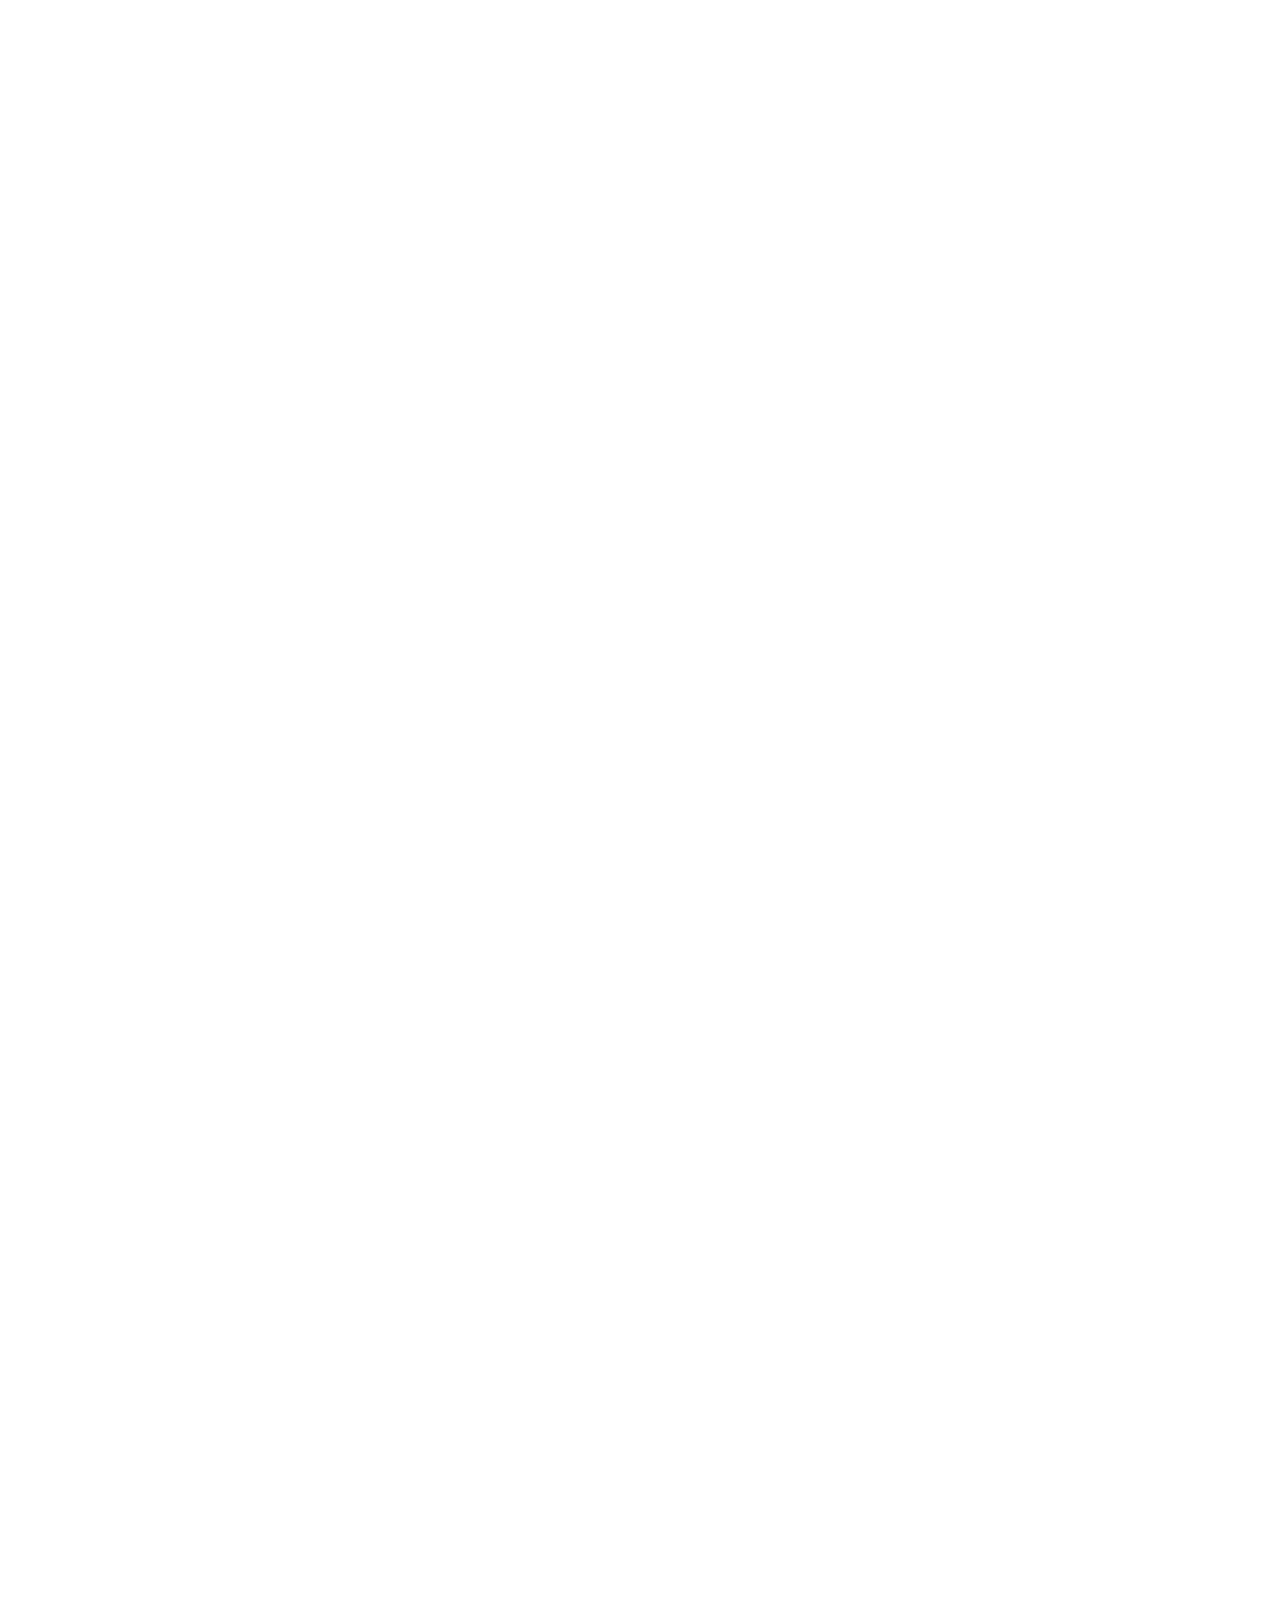
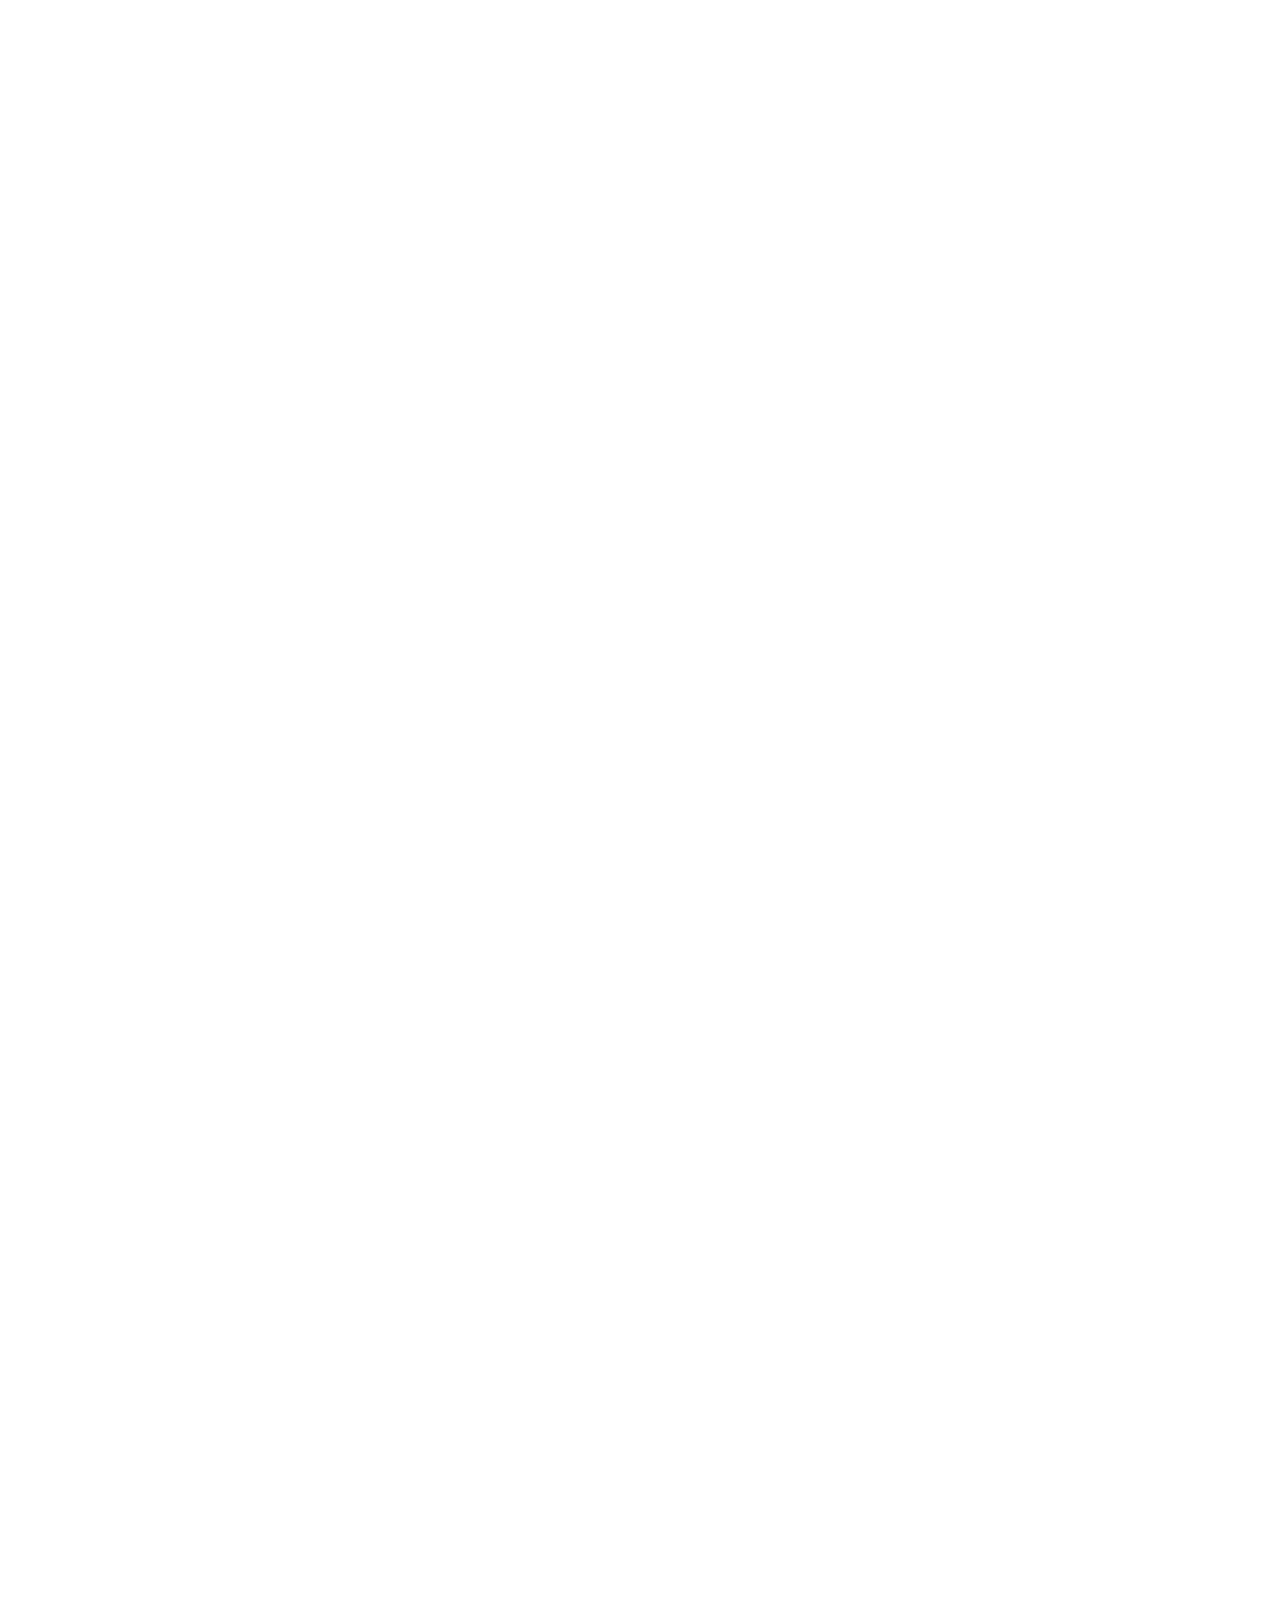
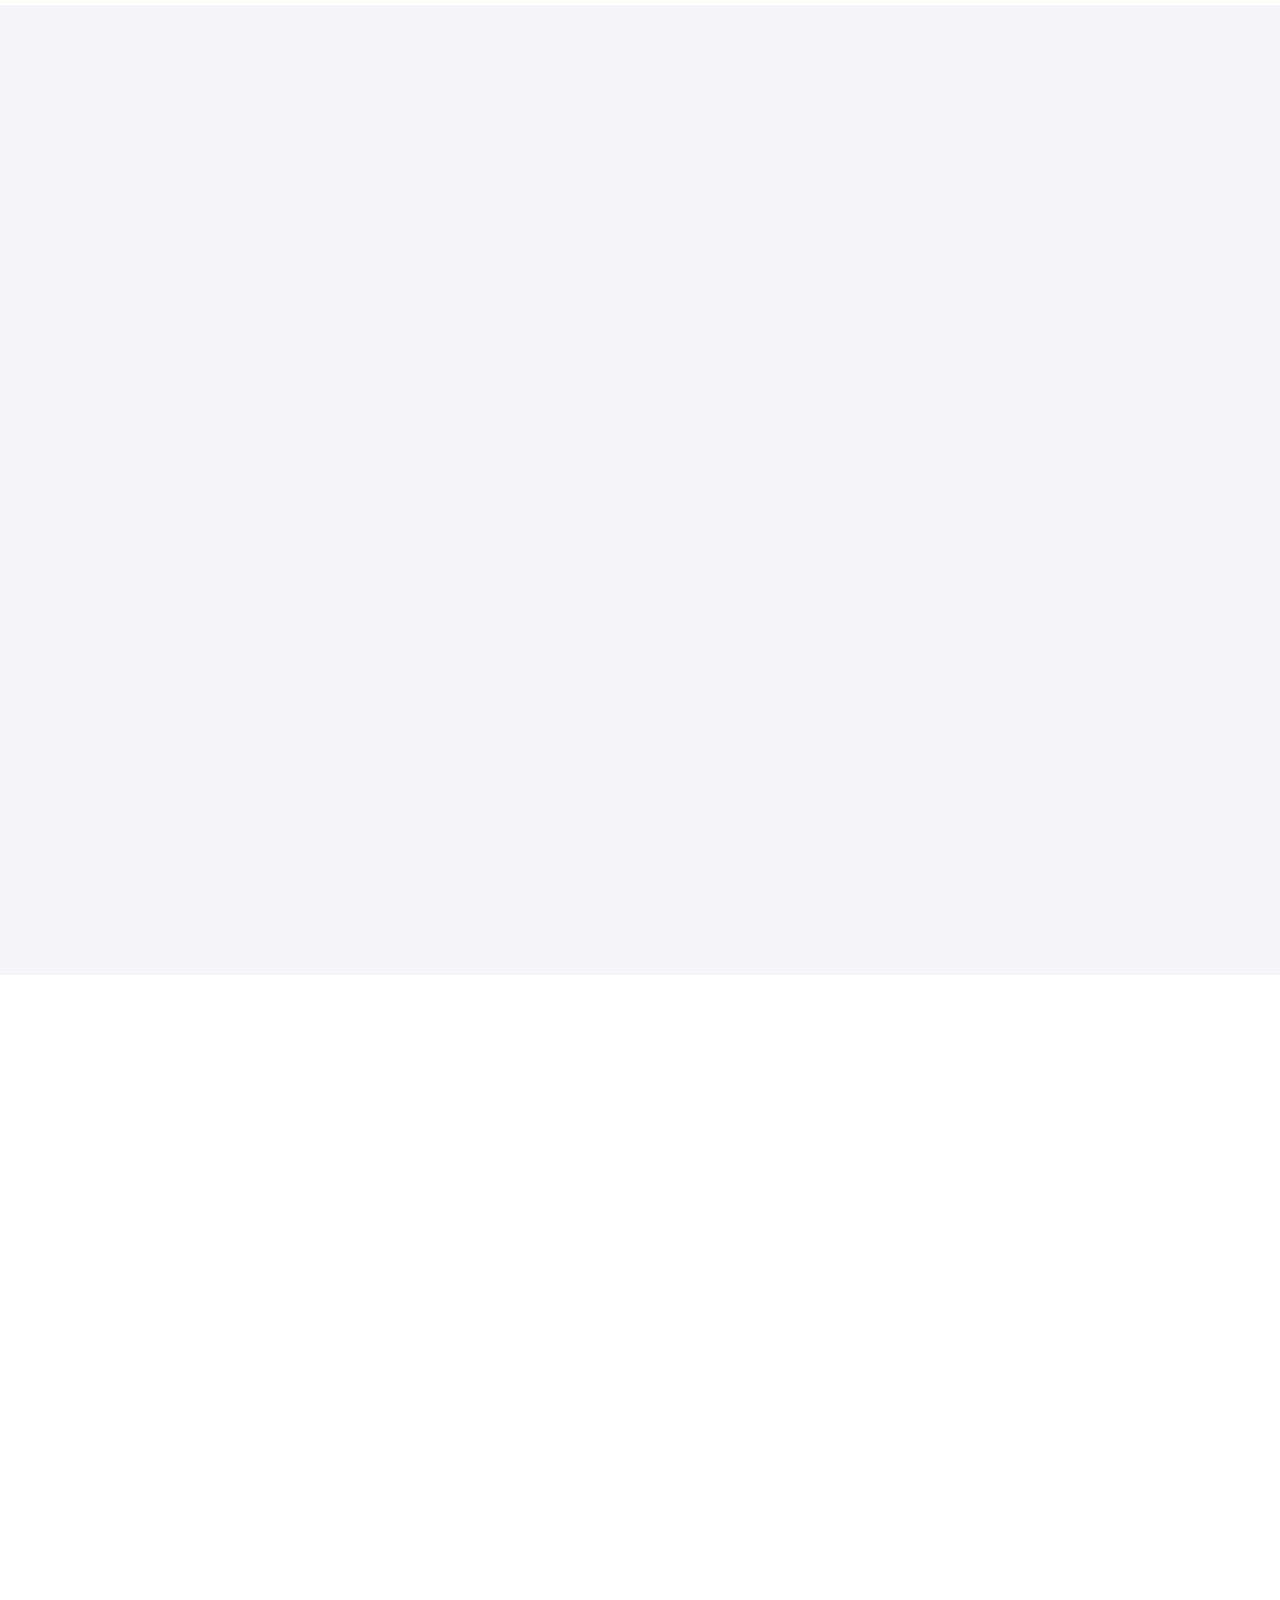
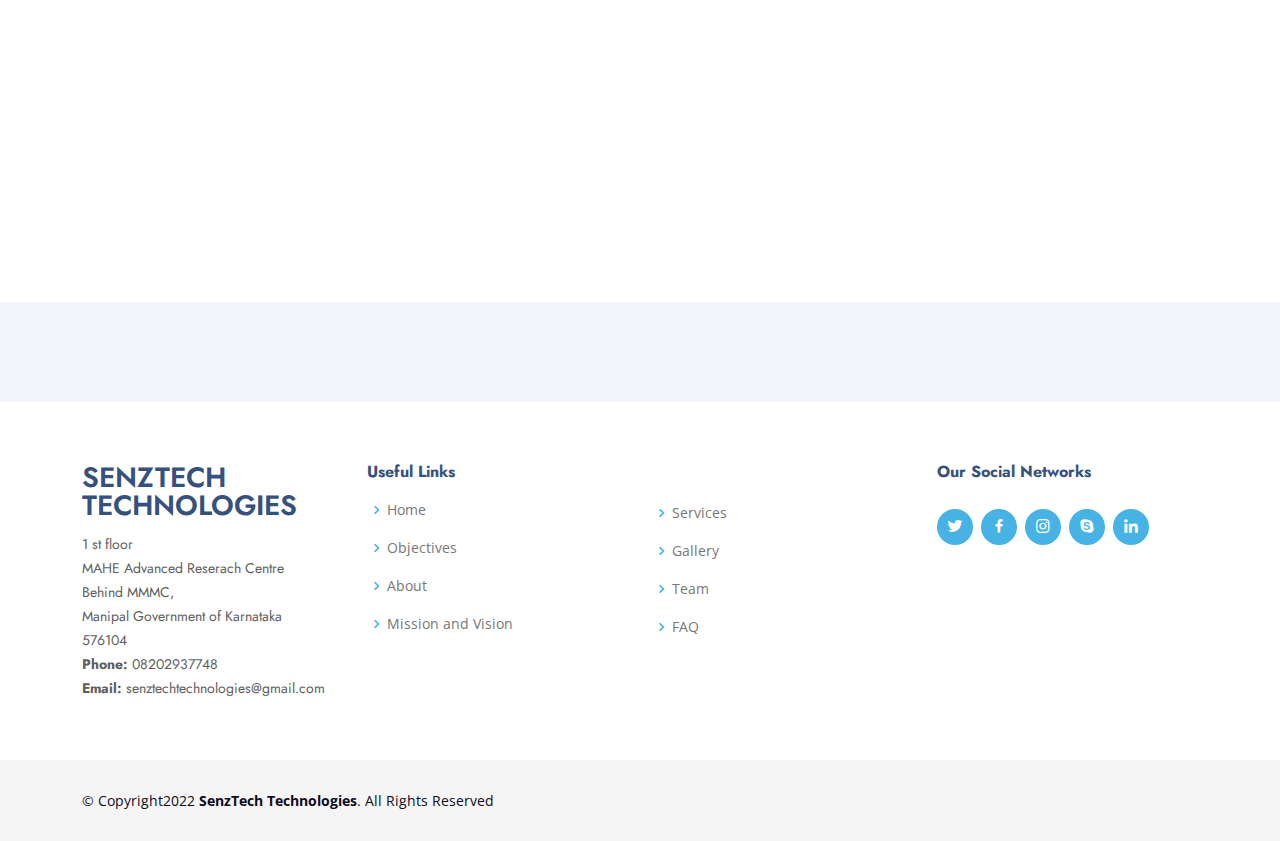
==== commit ab6e68ae: "modifications" ====
--- a/senztech/index.html
+++ b/senztech/index.html
@@ -56,11 +56,9 @@
     <header id="header" class="fixed-top">
       <div class="container d-flex align-items-center">
         <h1 class="logo me-auto">
-          <img
-            height="200px"
-            src="/Arsha/assets/img/logo-transparent.png"
-            alt="logo"
-          />
+          <div>
+            <img src="assets/img/logo-transparent.png" alt="logo" />
+          </div>
         </h1>
         <!-- Uncomment below if you prefer to use an image logo -->
 
@@ -108,7 +106,8 @@
             <img
               width="600"
               height="400"
-              src="/Arsha/assets/img/undraw_Science_re_mnnr__1_-removebg-preview (1).png"
+              src="assets/img/undraw_Science_re_mnnr__1_-removebg-preview (1).png"
+              class="img-fluid animated"
               alt="heavy metal testing"
             />
           </div>
@@ -301,10 +300,7 @@
           <div class="section-title">
             <h2>Services</h2>
             <p>
-              Magnam dolores commodi suscipit. Necessitatibus eius consequatur
-              ex aliquid fuga eum quidem. Sit sint consectetur velit. Quisquam
-              quos quisquam cupiditate. Et nemo qui impedit suscipit alias ea.
-              Quia fugiat sit in iste officiis commodi quidem hic quas.
+             
             </p>
           </div>
 
@@ -316,10 +312,10 @@
             >
               <div class="icon-box">
                 <div class="icon"><i class="bx bxl-dribbble"></i></div>
-                <h4><a href="">Lorem Ipsum</a></h4>
+                <h4><a href="">Detection</a></h4>
                 <p>
-                  Voluptatum deleniti atque corrupti quos dolores et quas
-                  molestias excepturi
+                  Helps in finding or detecting the preseence of heavy metals
+
                 </p>
               </div>
             </div>
@@ -331,10 +327,9 @@
             >
               <div class="icon-box">
                 <div class="icon"><i class="bx bx-file"></i></div>
-                <h4><a href="">Sed ut perspici</a></h4>
+                <h4><a href="">Listing</a></h4>
                 <p>
-                  Duis aute irure dolor in reprehenderit in voluptate velit esse
-                  cillum dolore
+                  Lists the number and type of heavy metals 
                 </p>
               </div>
             </div>
@@ -346,10 +341,9 @@
             >
               <div class="icon-box">
                 <div class="icon"><i class="bx bx-tachometer"></i></div>
-                <h4><a href="">Magni Dolores</a></h4>
+                <h4><a href="">Quantification</a></h4>
                 <p>
-                  Excepteur sint occaecat cupidatat non proident, sunt in culpa
-                  qui officia
+                  Quatifies or measures the heavy metals
                 </p>
               </div>
             </div>
@@ -361,10 +355,9 @@
             >
               <div class="icon-box">
                 <div class="icon"><i class="bx bx-layer"></i></div>
-                <h4><a href="">Nemo Enim</a></h4>
+                <h4><a href="">Filteration </a></h4>
                 <p>
-                  At vero eos et accusamus et iusto odio dignissimos ducimus qui
-                  blanditiis
+                  Filters the fluids that are produced by the factories.
                 </p>
               </div>
             </div>
@@ -380,10 +373,7 @@
             <div class="col-lg-9 text-center text-lg-start">
               <h3>Enquire about our Products</h3>
               <p>
-                Duis aute irure dolor in reprehenderit in voluptate velit esse
-                cillum dolore eu fugiat nulla pariatur. Excepteur sint occaecat
-                cupidatat non proident, sunt in culpa qui officia deserunt
-                mollit anim id est laborum.
+                
               </p>
             </div>
             <div class="col-lg-3 cta-btn-container text-center">
@@ -399,12 +389,6 @@
         <div class="container" data-aos="fade-up">
           <div class="section-title">
             <h2>Gallery</h2>
-            <p>
-              Magnam dolores commodi suscipit. Necessitatibus eius consequatur
-              ex aliquid fuga eum quidem. Sit sint consectetur velit. Quisquam
-              quos quisquam cupiditate. Et nemo qui impedit suscipit alias ea.
-              Quia fugiat sit in iste officiis commodi quidem hic quas.
-            </p>
           </div>
 
           <div
@@ -436,11 +420,7 @@
 
             <div class="col-lg-4 col-md-6 portfolio-item filter-web">
               <div class="portfolio-img">
-                <img
-                  src="assets/img/portfolio/portfolio-2.jpg"
-                  class="img-fluid"
-                  alt=""
-                />
+                <img src="assets/img/23.png" class="img-fluid" alt="" />
               </div>
               <div class="portfolio-info">
                 <a
@@ -461,11 +441,7 @@
 
             <div class="col-lg-4 col-md-6 portfolio-item filter-app">
               <div class="portfolio-img">
-                <img
-                  src="assets/img/portfolio/portfolio-3.jpg"
-                  class="img-fluid"
-                  alt=""
-                />
+                <img src="assets/img/24.jpg" class="img-fluid" alt="" />
               </div>
               <div class="portfolio-info">
                 <a
@@ -480,11 +456,7 @@
 
             <div class="col-lg-4 col-md-6 portfolio-item filter-card">
               <div class="portfolio-img">
-                <img
-                  src="assets/img/portfolio/portfolio-4.jpg"
-                  class="img-fluid"
-                  alt=""
-                />
+                <img src="assets/img/25.png" class="img-fluid" alt="" />
               </div>
               <div class="portfolio-info">
                 <a
@@ -499,11 +471,7 @@
 
             <div class="col-lg-4 col-md-6 portfolio-item filter-web">
               <div class="portfolio-img">
-                <img
-                  src="assets/img/portfolio/portfolio-5.jpg"
-                  class="img-fluid"
-                  alt=""
-                />
+                <img src="assets/img/26.jpg" class="img-fluid" alt="" />
               </div>
               <div class="portfolio-info">
                 <a
@@ -518,11 +486,7 @@
 
             <div class="col-lg-4 col-md-6 portfolio-item filter-app">
               <div class="portfolio-img">
-                <img
-                  src="assets/img/portfolio/portfolio-6.jpg"
-                  class="img-fluid"
-                  alt=""
-                />
+                <img src="assets/img/27.jpg" class="img-fluid" alt="" />
               </div>
               <div class="portfolio-info">
                 <a
@@ -537,11 +501,7 @@
 
             <div class="col-lg-4 col-md-6 portfolio-item filter-card">
               <div class="portfolio-img">
-                <img
-                  src="assets/img/portfolio/portfolio-7.jpg"
-                  class="img-fluid"
-                  alt=""
-                />
+                <img src="assets/img/28.jpg" class="img-fluid" alt="" />
               </div>
               <div class="portfolio-info">
                 <a
@@ -556,11 +516,7 @@
 
             <div class="col-lg-4 col-md-6 portfolio-item filter-card">
               <div class="portfolio-img">
-                <img
-                  src="assets/img/portfolio/portfolio-8.jpg"
-                  class="img-fluid"
-                  alt=""
-                />
+                <img src="assets/img/29.jpg" class="img-fluid" alt="" />
               </div>
               <div class="portfolio-info">
                 <a
@@ -575,11 +531,276 @@
 
             <div class="col-lg-4 col-md-6 portfolio-item filter-web">
               <div class="portfolio-img">
-                <img
-                  src="assets/img/portfolio/portfolio-9.jpg"
-                  class="img-fluid"
-                  alt=""
-                />
+                <img src="assets/img/30.jpg" class="img-fluid" alt="" />
+              </div>
+            </div>
+
+            <div class="col-lg-4 col-md-6 portfolio-item filter-card">
+              <div class="portfolio-img">
+                <img src="assets/img/31.jpg" class="img-fluid" alt="" />
+              </div>
+              <div class="portfolio-info">
+                <a
+                  href="assets/img/portfolio/portfolio-8.jpg"
+                  data-gallery="portfolioGallery"
+                  class="portfolio-lightbox preview-link"
+                  title="Card 3"
+                  ><i class="bx bx-plus"></i
+                ></a>
+              </div>
+            </div>
+
+            <div class="col-lg-4 col-md-6 portfolio-item filter-card">
+              <div class="portfolio-img">
+                <img src="assets/img/32.jpg" class="img-fluid" alt="" />
+              </div>
+              <div class="portfolio-info">
+                <a
+                  href="assets/img/portfolio/portfolio-8.jpg"
+                  data-gallery="portfolioGallery"
+                  class="portfolio-lightbox preview-link"
+                  title="Card 3"
+                  ><i class="bx bx-plus"></i
+                ></a>
+              </div>
+            </div>
+            <div class="col-lg-4 col-md-6 portfolio-item filter-card">
+              <div class="portfolio-img">
+                <img src="assets/img/33.jpg" class="img-fluid" alt="" />
+              </div>
+              <div class="portfolio-info">
+                <a
+                  href="assets/img/portfolio/portfolio-8.jpg"
+                  data-gallery="portfolioGallery"
+                  class="portfolio-lightbox preview-link"
+                  title="Card 3"
+                  ><i class="bx bx-plus"></i
+                ></a>
+              </div>
+            </div>
+            <div class="col-lg-4 col-md-6 portfolio-item filter-card">
+              <div class="portfolio-img">
+                <img src="assets/img/34.jpg" class="img-fluid" alt="" />
+              </div>
+              <div class="portfolio-info">
+                <a
+                  href="assets/img/portfolio/portfolio-8.jpg"
+                  data-gallery="portfolioGallery"
+                  class="portfolio-lightbox preview-link"
+                  title="Card 3"
+                  ><i class="bx bx-plus"></i
+                ></a>
+              </div>
+            </div>
+
+            <div class="col-lg-4 col-md-6 portfolio-item filter-card">
+              <div class="portfolio-img">
+                <img src="assets/img/35.jpg" class="img-fluid" alt="" />
+              </div>
+              <div class="portfolio-info">
+                <a
+                  href="assets/img/portfolio/portfolio-8.jpg"
+                  data-gallery="portfolioGallery"
+                  class="portfolio-lightbox preview-link"
+                  title="Card 3"
+                  ><i class="bx bx-plus"></i
+                ></a>
+              </div>
+            </div>
+            <div class="col-lg-4 col-md-6 portfolio-item filter-card">
+              <div class="portfolio-img">
+                <img src="assets/img/36.jpg" class="img-fluid" alt="" />
+              </div>
+              <div class="portfolio-info">
+                <a
+                  href="assets/img/portfolio/portfolio-8.jpg"
+                  data-gallery="portfolioGallery"
+                  class="portfolio-lightbox preview-link"
+                  title="Card 3"
+                  ><i class="bx bx-plus"></i
+                ></a>
+              </div>
+            </div>
+            <div class="col-lg-4 col-md-6 portfolio-item filter-card">
+              <div class="portfolio-img">
+                <img src="assets/img/37.jpg" class="img-fluid" alt="" />
+              </div>
+              <div class="portfolio-info">
+                <a
+                  href="assets/img/portfolio/portfolio-8.jpg"
+                  data-gallery="portfolioGallery"
+                  class="portfolio-lightbox preview-link"
+                  title="Card 3"
+                  ><i class="bx bx-plus"></i
+                ></a>
+              </div>
+            </div>
+            <div class="col-lg-4 col-md-6 portfolio-item filter-card">
+              <div class="portfolio-img">
+                <img src="assets/img/38.jpg" class="img-fluid" alt="" />
+              </div>
+              <div class="portfolio-info">
+                <a
+                  href="assets/img/portfolio/portfolio-8.jpg"
+                  data-gallery="portfolioGallery"
+                  class="portfolio-lightbox preview-link"
+                  title="Card 3"
+                  ><i class="bx bx-plus"></i
+                ></a>
+              </div>
+            </div>
+            <div class="col-lg-4 col-md-6 portfolio-item filter-card">
+              <div class="portfolio-img">
+                <img src="assets/img/39.jpg" class="img-fluid" alt="" />
+              </div>
+              <div class="portfolio-info">
+                <a
+                  href="assets/img/portfolio/portfolio-8.jpg"
+                  data-gallery="portfolioGallery"
+                  class="portfolio-lightbox preview-link"
+                  title="Card 3"
+                  ><i class="bx bx-plus"></i
+                ></a>
+              </div>
+            </div>
+            <div class="col-lg-4 col-md-6 portfolio-item filter-card">
+              <div class="portfolio-img">
+                <img src="assets/img/40.jpg" class="img-fluid" alt="" />
+              </div>
+              <div class="portfolio-info">
+                <a
+                  href="assets/img/portfolio/portfolio-8.jpg"
+                  data-gallery="portfolioGallery"
+                  class="portfolio-lightbox preview-link"
+                  title="Card 3"
+                  ><i class="bx bx-plus"></i
+                ></a>
+              </div>
+            </div>
+            <div class="col-lg-4 col-md-6 portfolio-item filter-card">
+              <div class="portfolio-img">
+                <img src="assets/img/41.jpg" class="img-fluid" alt="" />
+              </div>
+              <div class="portfolio-info">
+                <a
+                  href="assets/img/portfolio/portfolio-8.jpg"
+                  data-gallery="portfolioGallery"
+                  class="portfolio-lightbox preview-link"
+                  title="Card 3"
+                  ><i class="bx bx-plus"></i
+                ></a>
+              </div>
+            </div>
+            <div class="col-lg-4 col-md-6 portfolio-item filter-card">
+              <div class="portfolio-img">
+                <img src="assets/img/42.jpg" class="img-fluid" alt="" />
+              </div>
+              <div class="portfolio-info">
+                <a
+                  href="assets/img/portfolio/portfolio-8.jpg"
+                  data-gallery="portfolioGallery"
+                  class="portfolio-lightbox preview-link"
+                  title="Card 3"
+                  ><i class="bx bx-plus"></i
+                ></a>
+              </div>
+            </div>
+            <div class="col-lg-4 col-md-6 portfolio-item filter-card">
+              <div class="portfolio-img">
+                <img src="assets/img/43.jpg" class="img-fluid" alt="" />
+              </div>
+              <div class="portfolio-info">
+                <a
+                  href="assets/img/portfolio/portfolio-8.jpg"
+                  data-gallery="portfolioGallery"
+                  class="portfolio-lightbox preview-link"
+                  title="Card 3"
+                  ><i class="bx bx-plus"></i
+                ></a>
+              </div>
+            </div>
+            <div class="col-lg-4 col-md-6 portfolio-item filter-card">
+              <div class="portfolio-img">
+                <img src="assets/img/44.jpg" class="img-fluid" alt="" />
+              </div>
+              <div class="portfolio-info">
+                <a
+                  href="assets/img/portfolio/portfolio-8.jpg"
+                  data-gallery="portfolioGallery"
+                  class="portfolio-lightbox preview-link"
+                  title="Card 3"
+                  ><i class="bx bx-plus"></i
+                ></a>
+              </div>
+            </div>
+            <div class="col-lg-4 col-md-6 portfolio-item filter-card">
+              <div class="portfolio-img">
+                <img src="assets/img/45.jpg" class="img-fluid" alt="" />
+              </div>
+              <div class="portfolio-info">
+                <a
+                  href="assets/img/portfolio/portfolio-8.jpg"
+                  data-gallery="portfolioGallery"
+                  class="portfolio-lightbox preview-link"
+                  title="Card 3"
+                  ><i class="bx bx-plus"></i
+                ></a>
+              </div>
+            </div>
+            <div class="col-lg-4 col-md-6 portfolio-item filter-card">
+              <div class="portfolio-img">
+                <img src="assets/img/46.jpg" class="img-fluid" alt="" />
+              </div>
+              <div class="portfolio-info">
+                <a
+                  href="assets/img/portfolio/portfolio-8.jpg"
+                  data-gallery="portfolioGallery"
+                  class="portfolio-lightbox preview-link"
+                  title="Card 3"
+                  ><i class="bx bx-plus"></i
+                ></a>
+              </div>
+            </div>
+            <div class="col-lg-4 col-md-6 portfolio-item filter-card">
+              <div class="portfolio-img">
+                <img src="assets/img/47.jpg" class="img-fluid" alt="" />
+              </div>
+              <div class="portfolio-info">
+                <a
+                  href="assets/img/portfolio/portfolio-8.jpg"
+                  data-gallery="portfolioGallery"
+                  class="portfolio-lightbox preview-link"
+                  title="Card 3"
+                  ><i class="bx bx-plus"></i
+                ></a>
+              </div>
+            </div>
+            <div class="col-lg-4 col-md-6 portfolio-item filter-card">
+              <div class="portfolio-img">
+                <img src="assets/img/48.jpg" class="img-fluid" alt="" />
+              </div>
+              <div class="portfolio-info">
+                <a
+                  href="assets/img/portfolio/portfolio-8.jpg"
+                  data-gallery="portfolioGallery"
+                  class="portfolio-lightbox preview-link"
+                  title="Card 3"
+                  ><i class="bx bx-plus"></i
+                ></a>
+              </div>
+            </div>
+            <div class="col-lg-4 col-md-6 portfolio-item filter-card">
+              <div class="portfolio-img">
+                <img src="assets/img/49.jpg" class="img-fluid" alt="" />
+              </div>
+              <div class="portfolio-info">
+                <a
+                  href="assets/img/portfolio/portfolio-8.jpg"
+                  data-gallery="portfolioGallery"
+                  class="portfolio-lightbox preview-link"
+                  title="Card 3"
+                  ><i class="bx bx-plus"></i
+                ></a>
               </div>
             </div>
           </div>
@@ -593,10 +814,7 @@
           <div class="section-title">
             <h2>Team</h2>
             <p>
-              Magnam dolores commodi suscipit. Necessitatibus eius consequatur
-              ex aliquid fuga eum quidem. Sit sint consectetur velit. Quisquam
-              quos quisquam cupiditate. Et nemo qui impedit suscipit alias ea.
-              Quia fugiat sit in iste officiis commodi quidem hic quas.
+              
             </p>
           </div>
 
@@ -609,7 +827,7 @@
               >
                 <div class="pic">
                   <img
-                    src="/Arsha/assets/img/photo_Rajib (1)_page-0001.jpg"
+                    src="assets/img/photo_Rajib (1)_page-0001.jpg"
                     class="img-fluid"
                     alt=""
                   />
@@ -671,10 +889,7 @@
           <div class="section-title">
             <h2>Frequently Asked Questions</h2>
             <p>
-              Magnam dolores commodi suscipit. Necessitatibus eius consequatur
-              ex aliquid fuga eum quidem. Sit sint consectetur velit. Quisquam
-              quos quisquam cupiditate. Et nemo qui impedit suscipit alias ea.
-              Quia fugiat sit in iste officiis commodi quidem hic quas.
+              
             </p>
           </div>
 
@@ -686,7 +901,7 @@
                   data-bs-toggle="collapse"
                   class="collapse"
                   data-bs-target="#faq-list-1"
-                  >Non consectetur a erat nam at lectus urna duis?
+                  >How efficient is the work?
                   <i class="bx bx-chevron-down icon-show"></i
                   ><i class="bx bx-chevron-up icon-close"></i
                 ></a>
@@ -696,10 +911,8 @@
                   data-bs-parent=".faq-list"
                 >
                   <p>
-                    Feugiat pretium nibh ipsum consequat. Tempus iaculis urna id
-                    volutpat lacus laoreet non curabitur gravida. Venenatis
-                    lectus magna fringilla urna porttitor rhoncus dolor purus
-                    non.
+                    We have worked on quite a few projects and have got excellent remarks on the efficiency of the machinery.
+                    However you can contact us and get to know more.
                   </p>
                 </div>
               </li>
@@ -710,7 +923,7 @@
                   data-bs-toggle="collapse"
                   data-bs-target="#faq-list-2"
                   class="collapsed"
-                  >Feugiat scelerisque varius morbi enim nunc?
+                  >How does your team collaborate?
                   <i class="bx bx-chevron-down icon-show"></i
                   ><i class="bx bx-chevron-up icon-close"></i
                 ></a>
@@ -720,11 +933,8 @@
                   data-bs-parent=".faq-list"
                 >
                   <p>
-                    Dolor sit amet consectetur adipiscing elit pellentesque
-                    habitant morbi. Id interdum velit laoreet id donec ultrices.
-                    Fringilla phasellus faucibus scelerisque eleifend donec
-                    pretium. Est pellentesque elit ullamcorper dignissim. Mauris
-                    ultrices eros in cursus turpis massa tincidunt dui.
+                   We have a group of people in our company headed by the CEO and the Director.
+                   We are a team of effient men striving to decrease the environmental pollution radically.
                   </p>
                 </div>
               </li>
@@ -735,7 +945,7 @@
                   data-bs-toggle="collapse"
                   data-bs-target="#faq-list-3"
                   class="collapsed"
-                  >Dolor sit amet consectetur adipiscing elit?
+                  >Does the environment get benefitted?
                   <i class="bx bx-chevron-down icon-show"></i
                   ><i class="bx bx-chevron-up icon-close"></i
                 ></a>
@@ -745,66 +955,16 @@
                   data-bs-parent=".faq-list"
                 >
                   <p>
-                    Eleifend mi in nulla posuere sollicitudin aliquam ultrices
-                    sagittis orci. Faucibus pulvinar elementum integer enim. Sem
-                    nulla pharetra diam sit amet nisl suscipit. Rutrum tellus
-                    pellentesque eu tincidunt. Lectus urna duis convallis
-                    convallis tellus. Urna molestie at elementum eu facilisis
-                    sed odio morbi quis
+                   Our systems help in making the polluted fluids from the factories, pollution free by 
+                   detecting the heavy metals and filtering it .This benefits the environment inturn benefitting us.
+
                   </p>
                 </div>
               </li>
 
-              <li data-aos="fade-up" data-aos-delay="400">
-                <i class="bx bx-help-circle icon-help"></i>
-                <a
-                  data-bs-toggle="collapse"
-                  data-bs-target="#faq-list-4"
-                  class="collapsed"
-                  >Tempus quam pellentesque nec nam aliquam sem et tortor
-                  consequat? <i class="bx bx-chevron-down icon-show"></i
-                  ><i class="bx bx-chevron-up icon-close"></i
-                ></a>
-                <div
-                  id="faq-list-4"
-                  class="collapse"
-                  data-bs-parent=".faq-list"
-                >
-                  <p>
-                    Molestie a iaculis at erat pellentesque adipiscing commodo.
-                    Dignissim suspendisse in est ante in. Nunc vel risus commodo
-                    viverra maecenas accumsan. Sit amet nisl suscipit adipiscing
-                    bibendum est. Purus gravida quis blandit turpis cursus in.
-                  </p>
-                </div>
-              </li>
-
-              <li data-aos="fade-up" data-aos-delay="500">
-                <i class="bx bx-help-circle icon-help"></i>
-                <a
-                  data-bs-toggle="collapse"
-                  data-bs-target="#faq-list-5"
-                  class="collapsed"
-                  >Tortor vitae purus faucibus ornare. Varius vel pharetra vel
-                  turpis nunc eget lorem dolor?
-                  <i class="bx bx-chevron-down icon-show"></i
-                  ><i class="bx bx-chevron-up icon-close"></i
-                ></a>
-                <div
-                  id="faq-list-5"
-                  class="collapse"
-                  data-bs-parent=".faq-list"
-                >
-                  <p>
-                    Laoreet sit amet cursus sit amet dictum sit amet justo.
-                    Mauris vitae ultricies leo integer malesuada nunc vel.
-                    Tincidunt eget nullam non nisi est sit amet. Turpis nunc
-                    eget lorem dolor sed. Ut venenatis tellus in metus vulputate
-                    eu scelerisque.
-                  </p>
-                </div>
-              </li>
-            </ul>
+              
+
+              
           </div>
         </div>
       </section>
@@ -815,12 +975,7 @@
         <div class="container" data-aos="fade-up">
           <div class="section-title">
             <h2>Contact</h2>
-            <p>
-              Magnam dolores commodi suscipit. Necessitatibus eius consequatur
-              ex aliquid fuga eum quidem. Sit sint consectetur velit. Quisquam
-              quos quisquam cupiditate. Et nemo qui impedit suscipit alias ea.
-              Quia fugiat sit in iste officiis commodi quidem hic quas.
-            </p>
+            <p></p>
           </div>
 
           <div class="row">
@@ -852,10 +1007,9 @@
 
                 <iframe
                   src="https://www.google.com/maps/embed?pb=!1m12!1m8!1m3!1d1940.9566800112375!2d74.7842081!3d13.3556632!3m2!1i1024!2i768!4f13.1!2m1!1s1%20st%20floor%20MAHE%20Advanced%20Research%20Centre%20Behind%20MMMC%2C%20Manipal%20Government%20of%20Karnataka%20576104!5e0!3m2!1sen!2sin!4v1661157546782!5m2!1sen!2sin"
-                  width="600"
-                  height="450"
-                  style="border: 0"
-                  allowfullscreen=""
+                  frameborder="0"
+                  style="border: 0; width: 100%; height: 290px"
+                  allowfullscreen
                   loading="lazy"
                   referrerpolicy="no-referrer-when-downgrade"
                 ></iframe>
@@ -999,10 +1153,7 @@
 
             <div class="col-lg-3 col-md-6 footer-links">
               <h4>Our Social Networks</h4>
-              <p>
-                Cras fermentum odio eu feugiat lide par naso tierra videa magna
-                derita valies
-              </p>
+              <p></p>
               <div class="social-links mt-3">
                 <a href="#" class="twitter"><i class="bx bxl-twitter"></i></a>
                 <a href="#" class="facebook"><i class="bx bxl-facebook"></i></a>
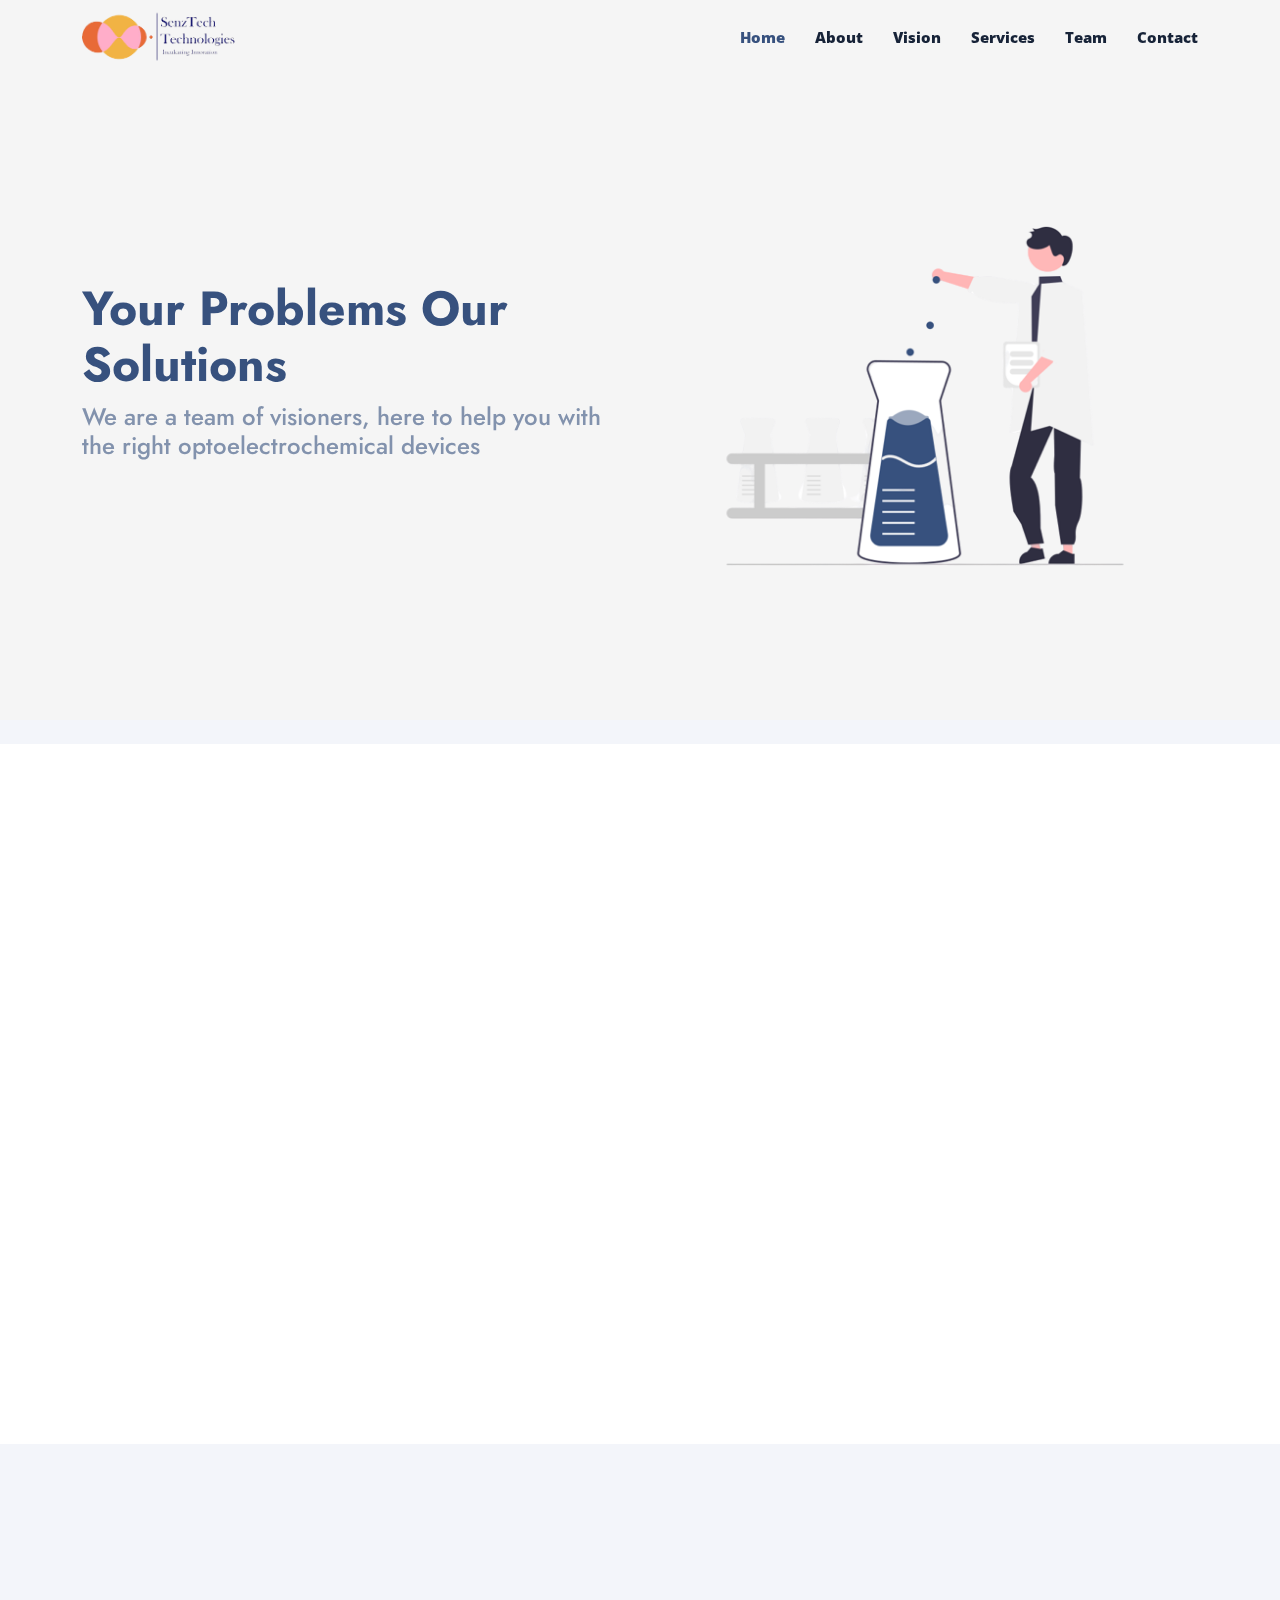
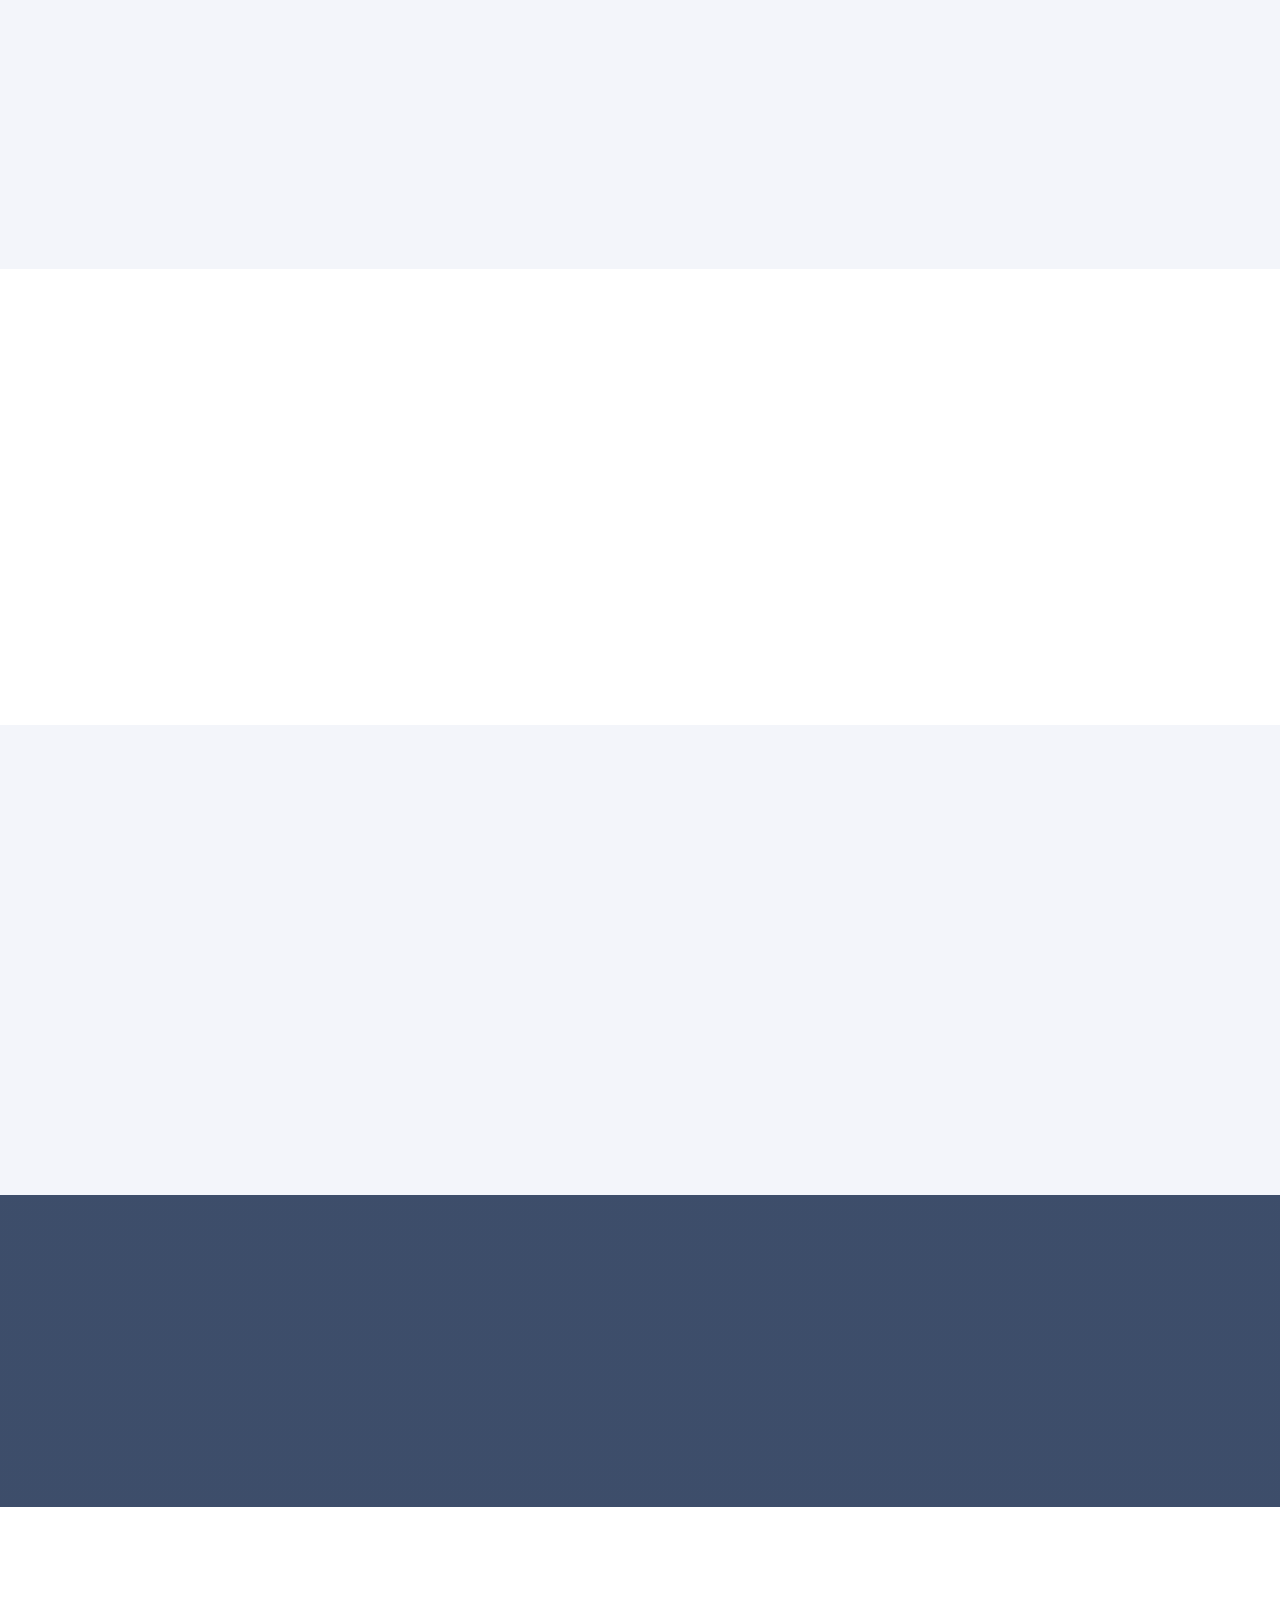
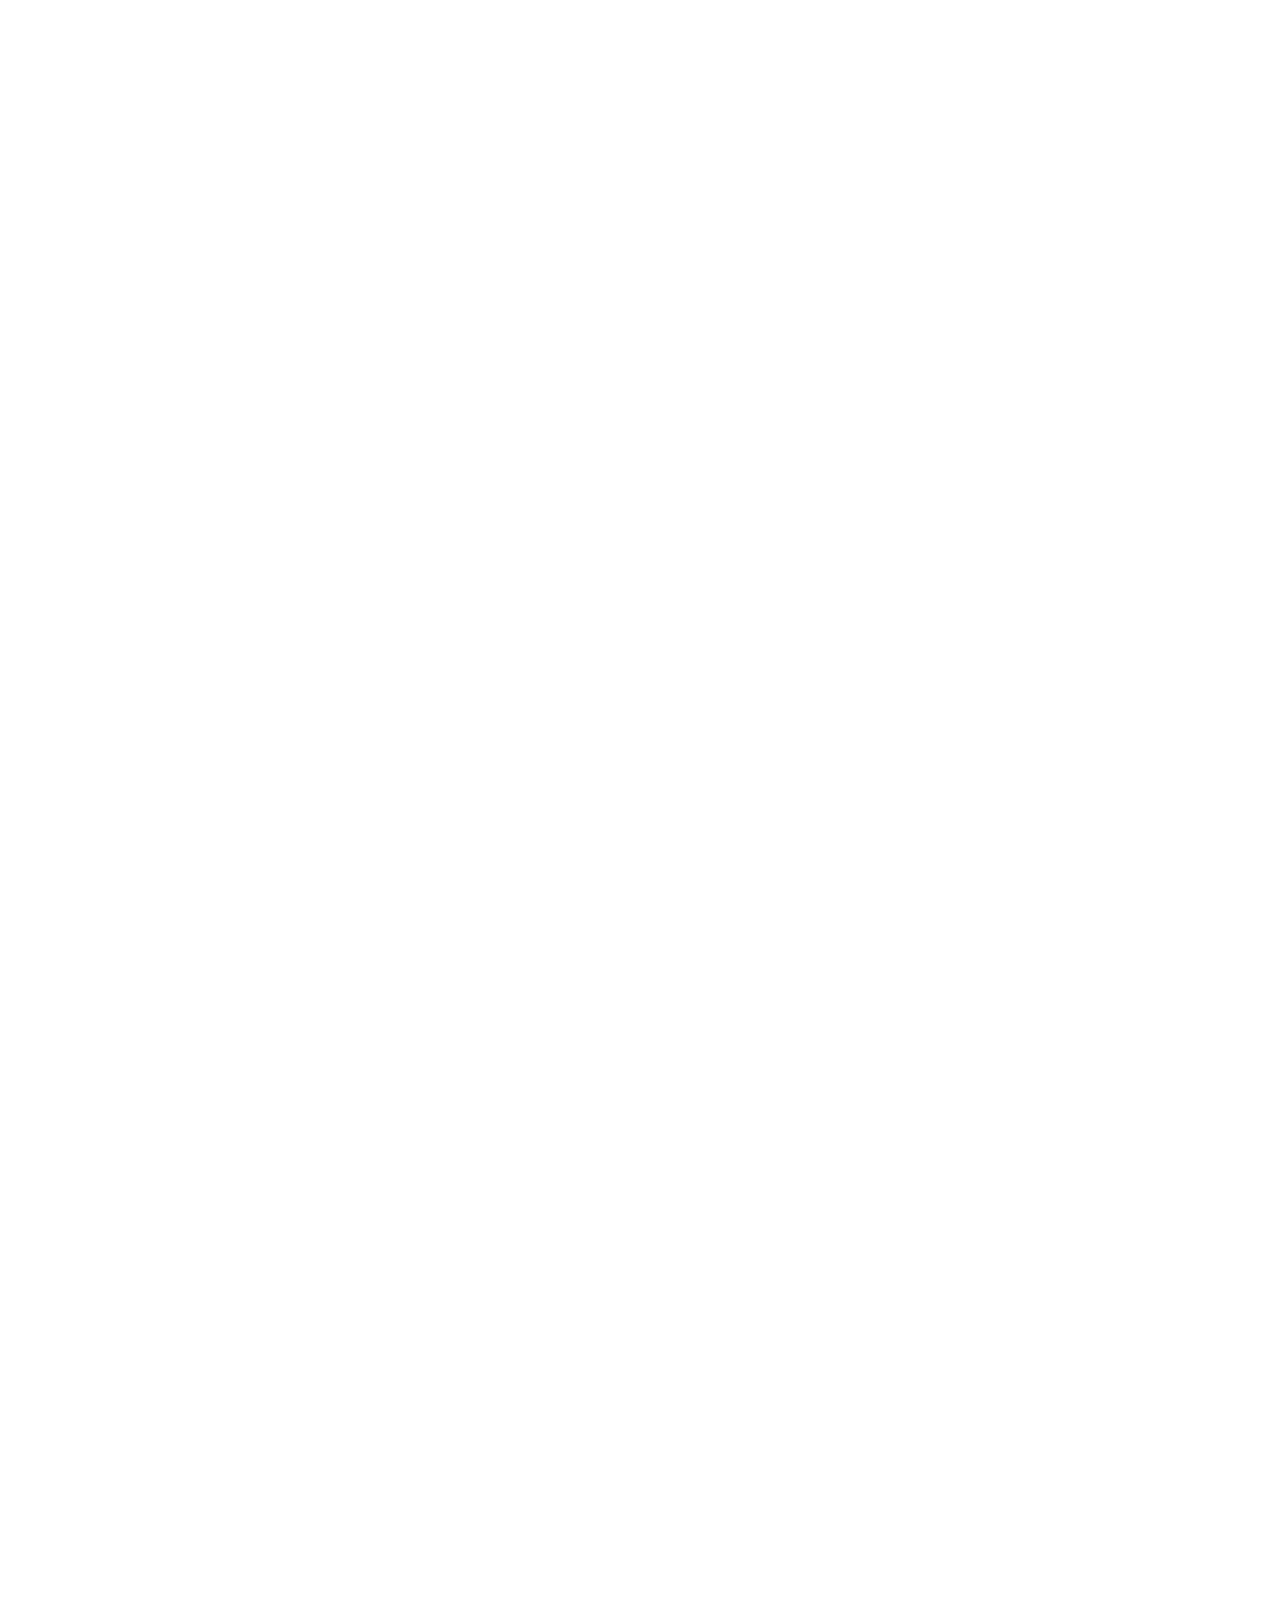
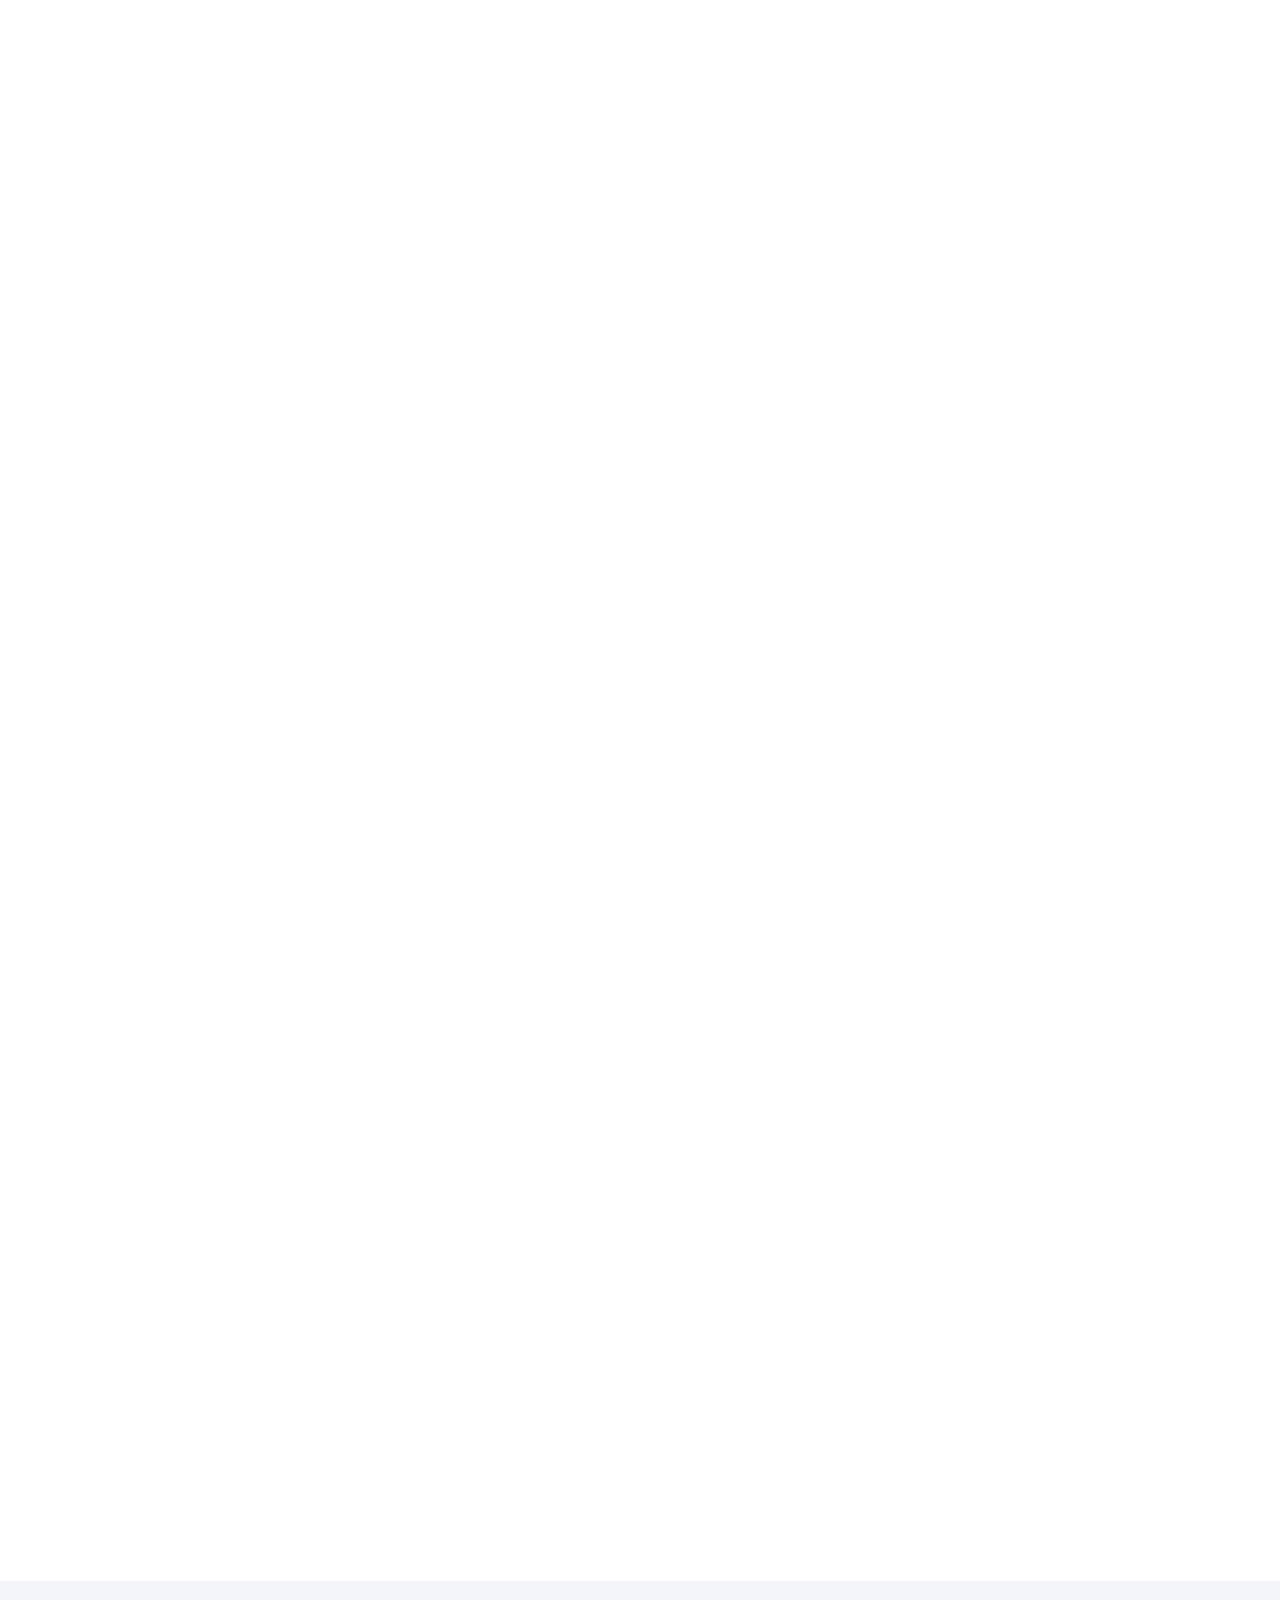
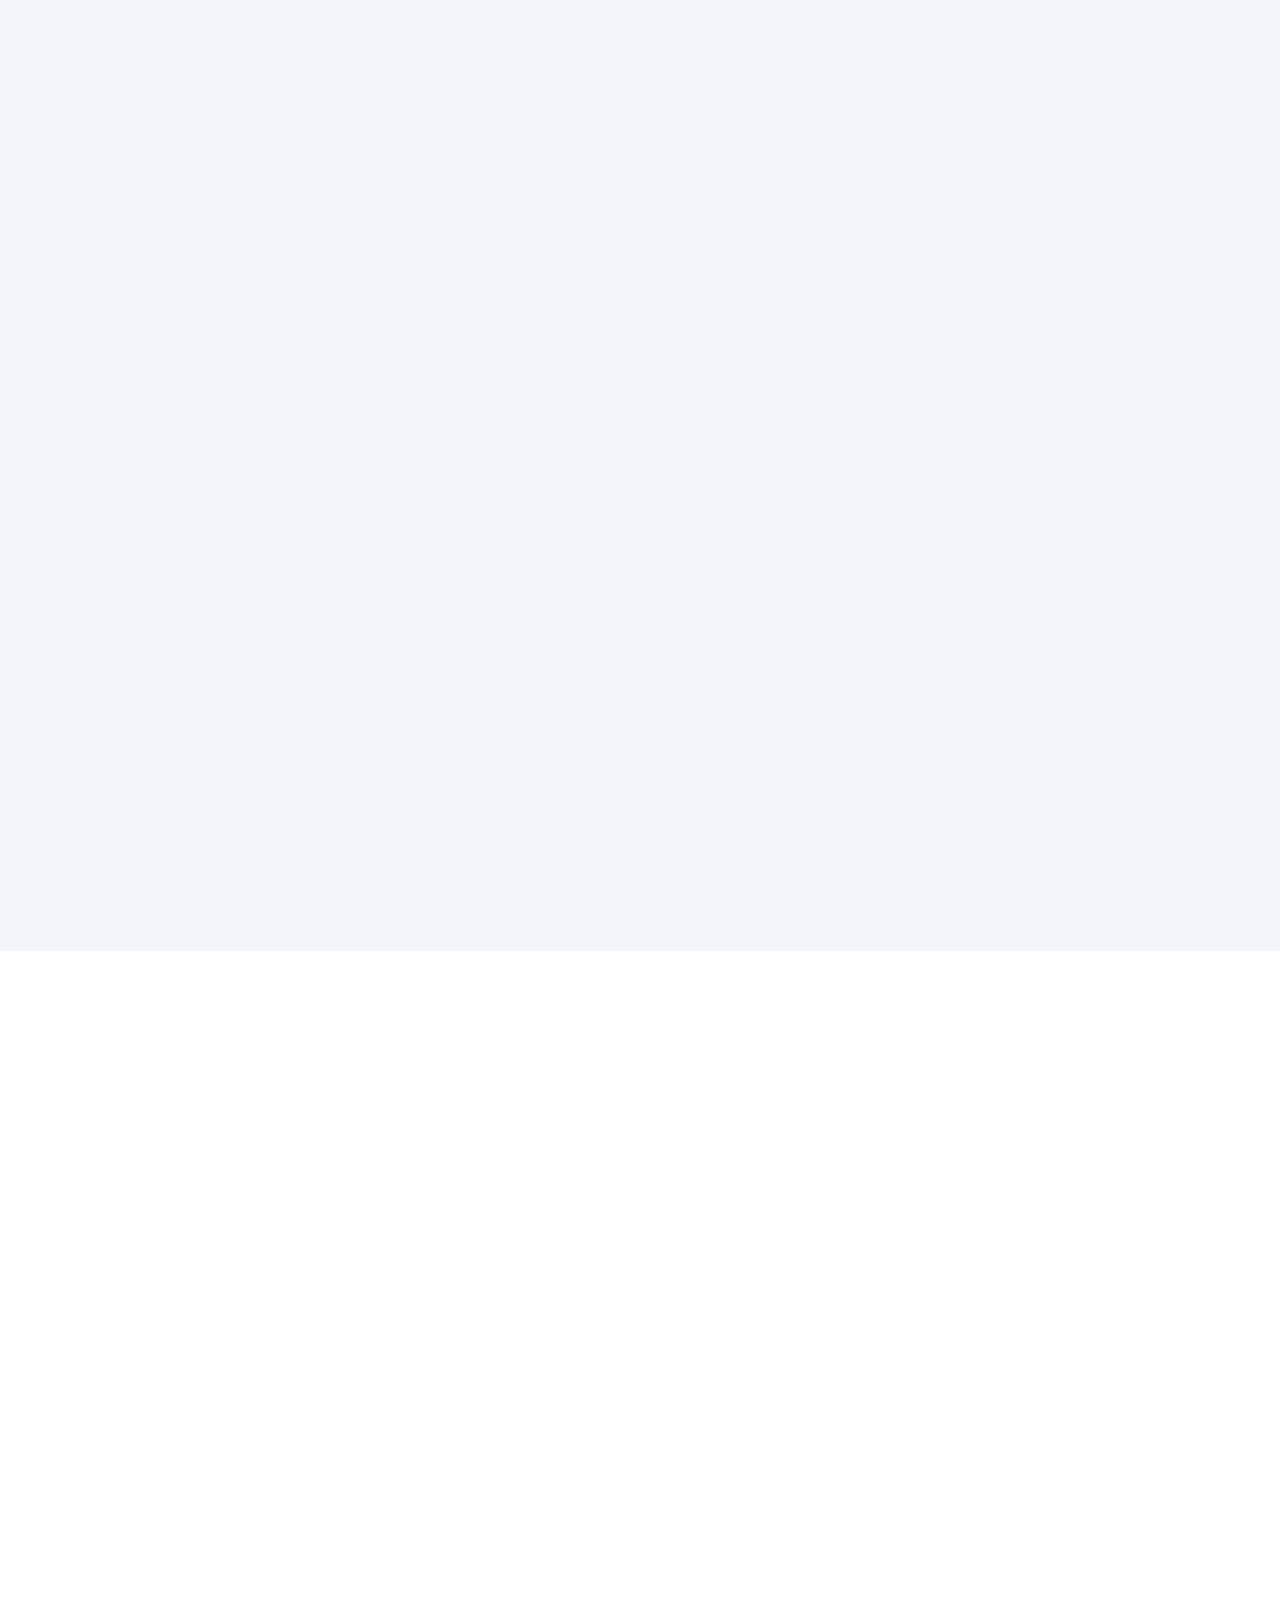
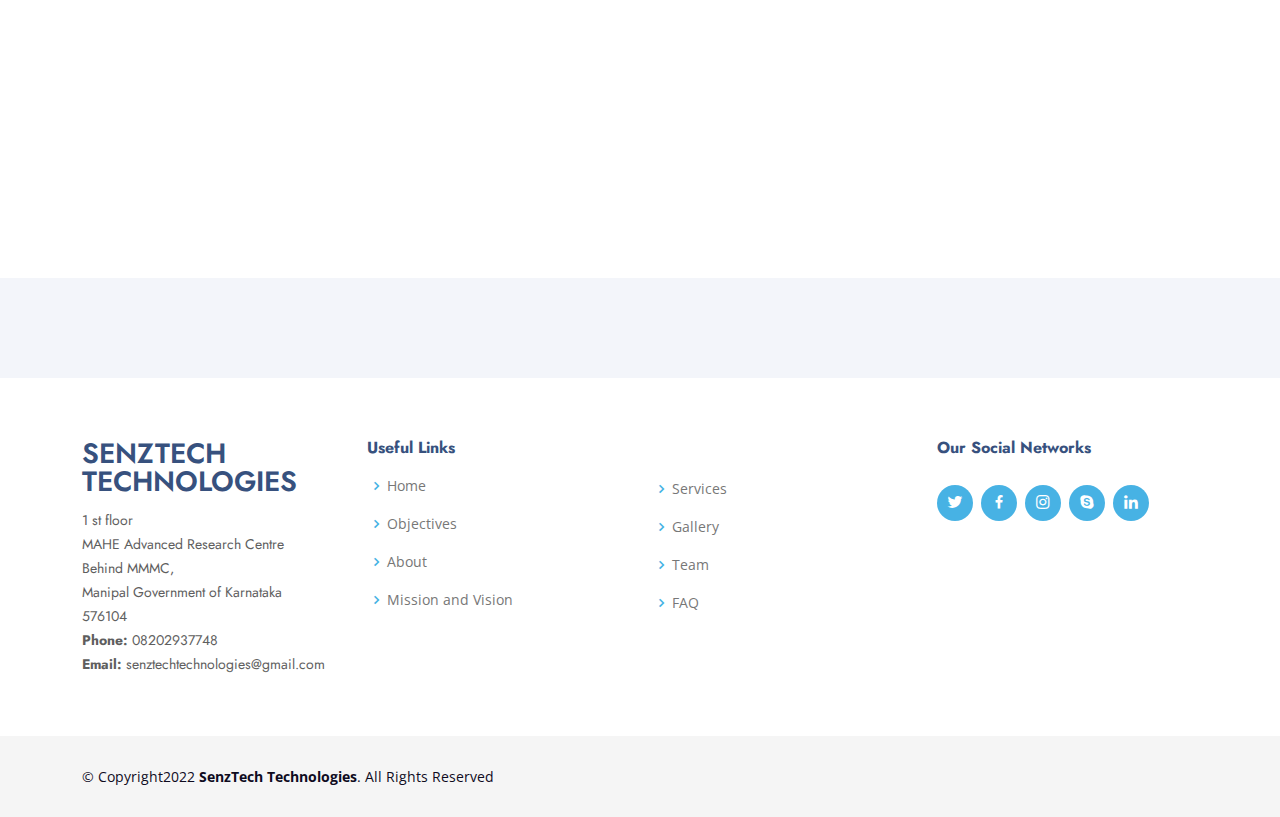
==== commit 9569d5e5: "modifications2" ====
--- a/senztech/index.html
+++ b/senztech/index.html
@@ -237,9 +237,9 @@
                   services, initiated under the &#39;Make In India&#39; mission
                   of the Government of India.
                   <br /><br />
-                  Development 3d device protype and simulations, microfluidic
+                  Development 3-D device prototype and simulations, microfluidic
                   sensors, biochemical sensor, optofluidic-electrochemical
-                  sensor, smartphone based imaging device.
+                  sensor, smartphone based imaging device. 
                 </p>
               </div>
             </div>
@@ -314,7 +314,7 @@
                 <div class="icon"><i class="bx bxl-dribbble"></i></div>
                 <h4><a href="">Detection</a></h4>
                 <p>
-                  Helps in finding or detecting the preseence of heavy metals
+                  Helps in finding or detecting the presence of heavy metals
 
                 </p>
               </div>
@@ -343,7 +343,7 @@
                 <div class="icon"><i class="bx bx-tachometer"></i></div>
                 <h4><a href="">Quantification</a></h4>
                 <p>
-                  Quatifies or measures the heavy metals
+                  Quantifies or measures the heavy metals
                 </p>
               </div>
             </div>
@@ -934,7 +934,7 @@
                 >
                   <p>
                    We have a group of people in our company headed by the CEO and the Director.
-                   We are a team of effient men striving to decrease the environmental pollution radically.
+                   We are a team of efficient men striving to decrease the environmental pollution radically.
                   </p>
                 </div>
               </li>
@@ -986,7 +986,7 @@
                   <h4>Address:</h4>
                   <p>
                     1 st floor <br />
-                    MAHE Advanced Reserach Centre <br />
+                    MAHE Advanced Research Centre <br />
                     Behind MMMC,<br />
                     Manipal Government of Karnataka <br />
                     576104
@@ -1100,7 +1100,7 @@
               <h3>SenzTech Technologies</h3>
               <p>
                 1 st floor <br />
-                MAHE Advanced Reserach Centre <br />
+                MAHE Advanced Research Centre <br />
                 Behind MMMC,<br />
                 Manipal Government of Karnataka <br />
                 576104 <br />
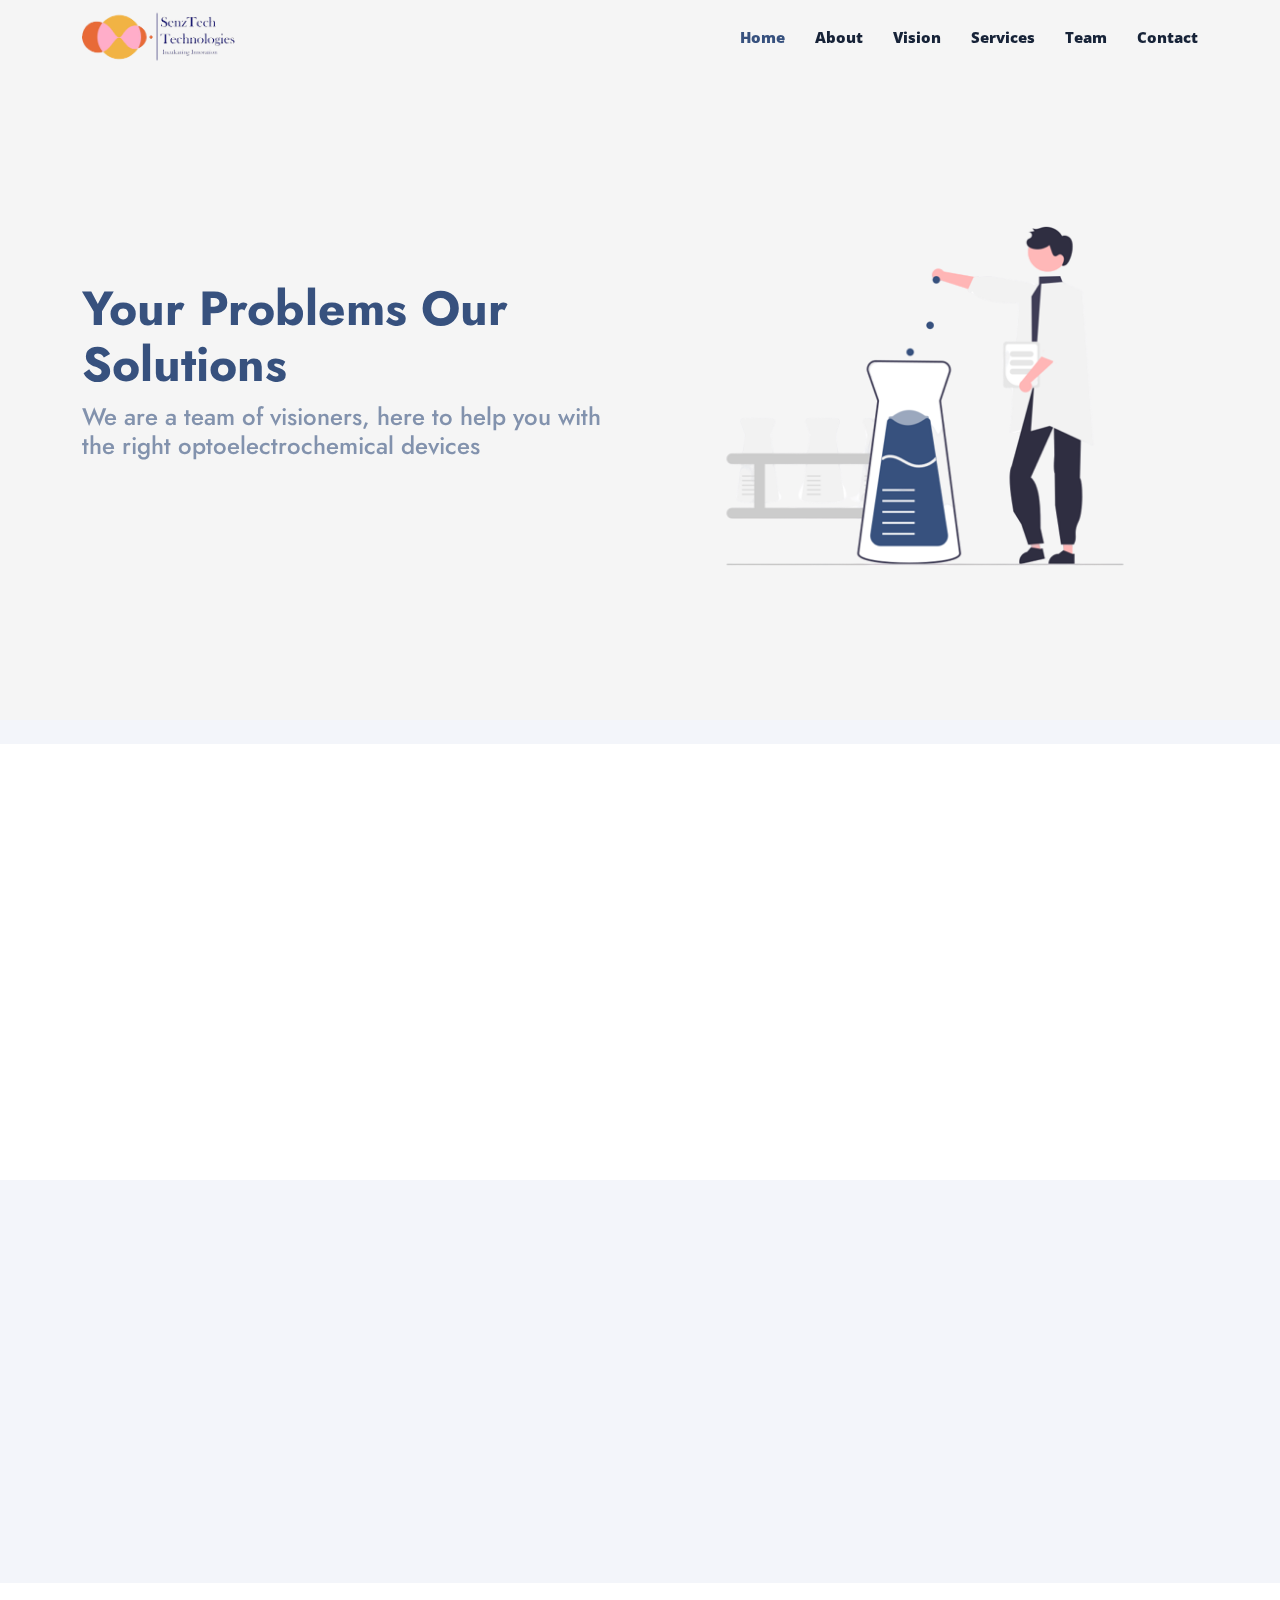
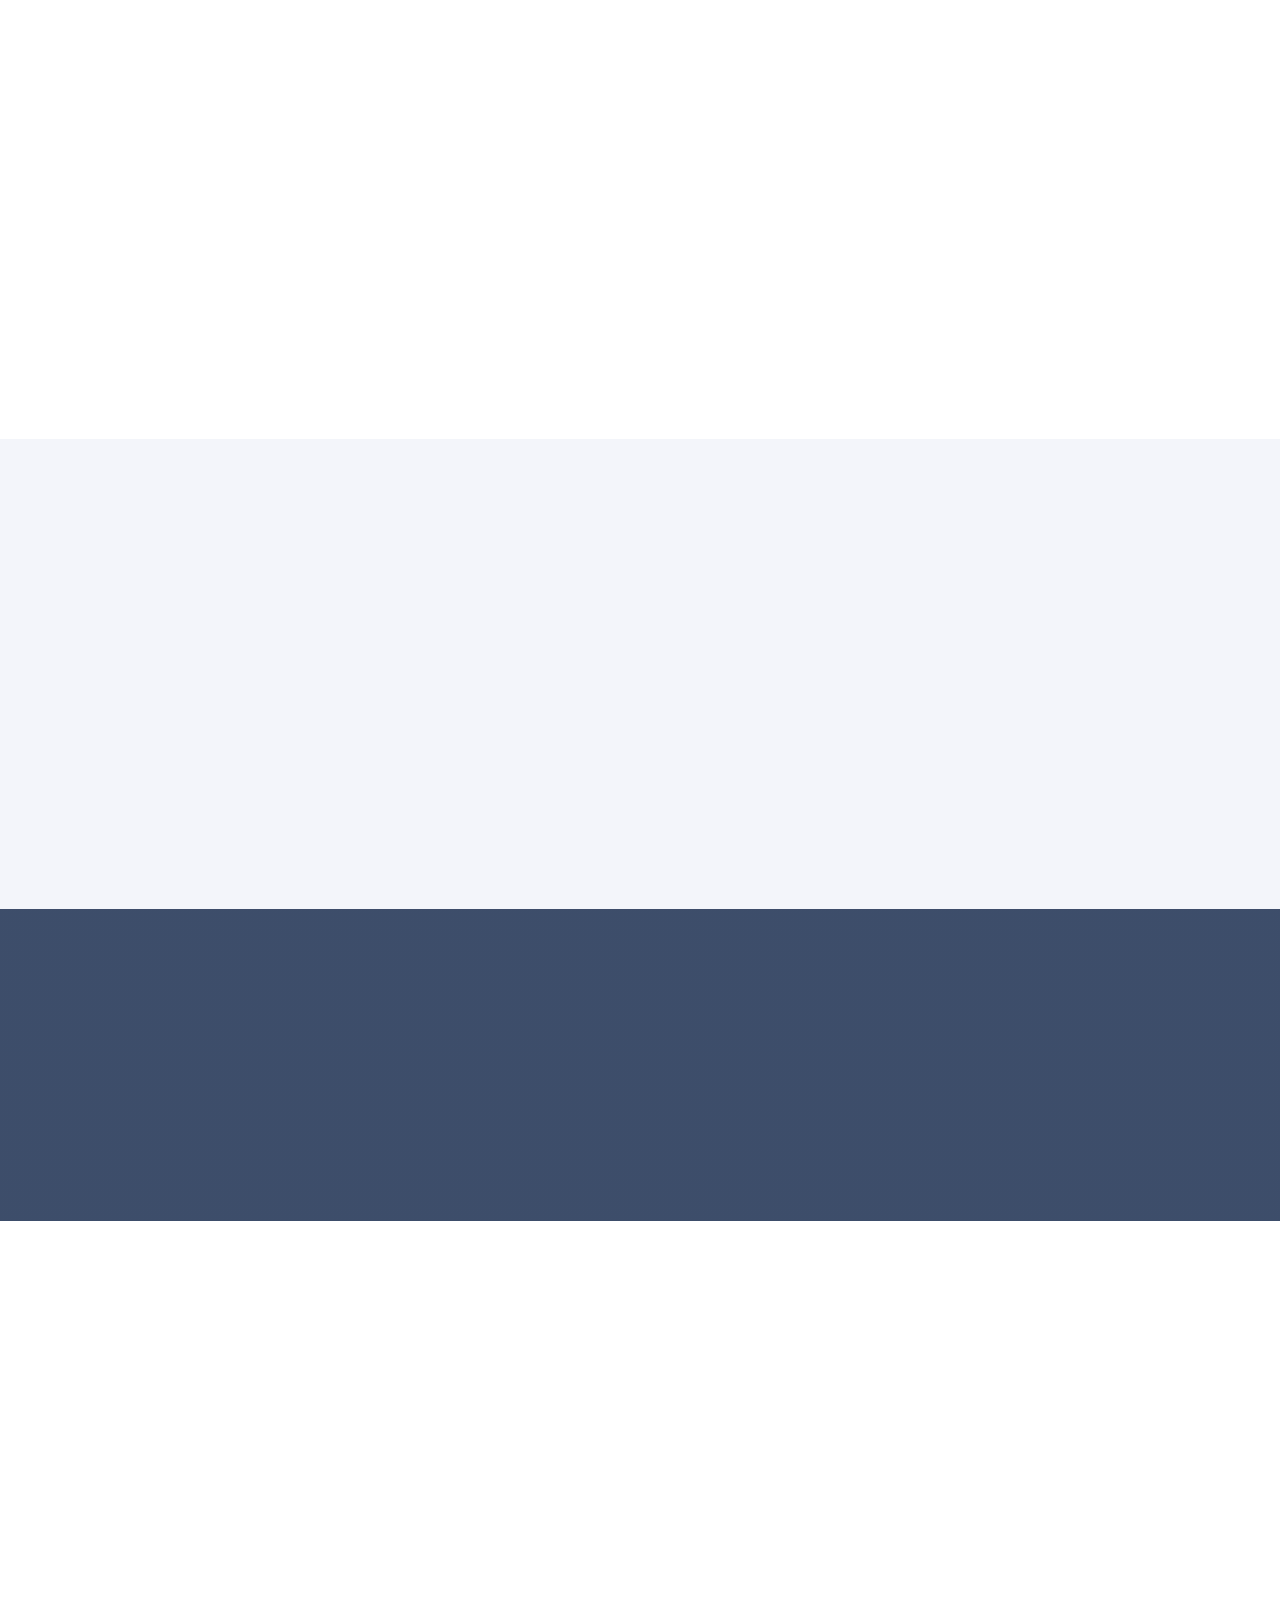
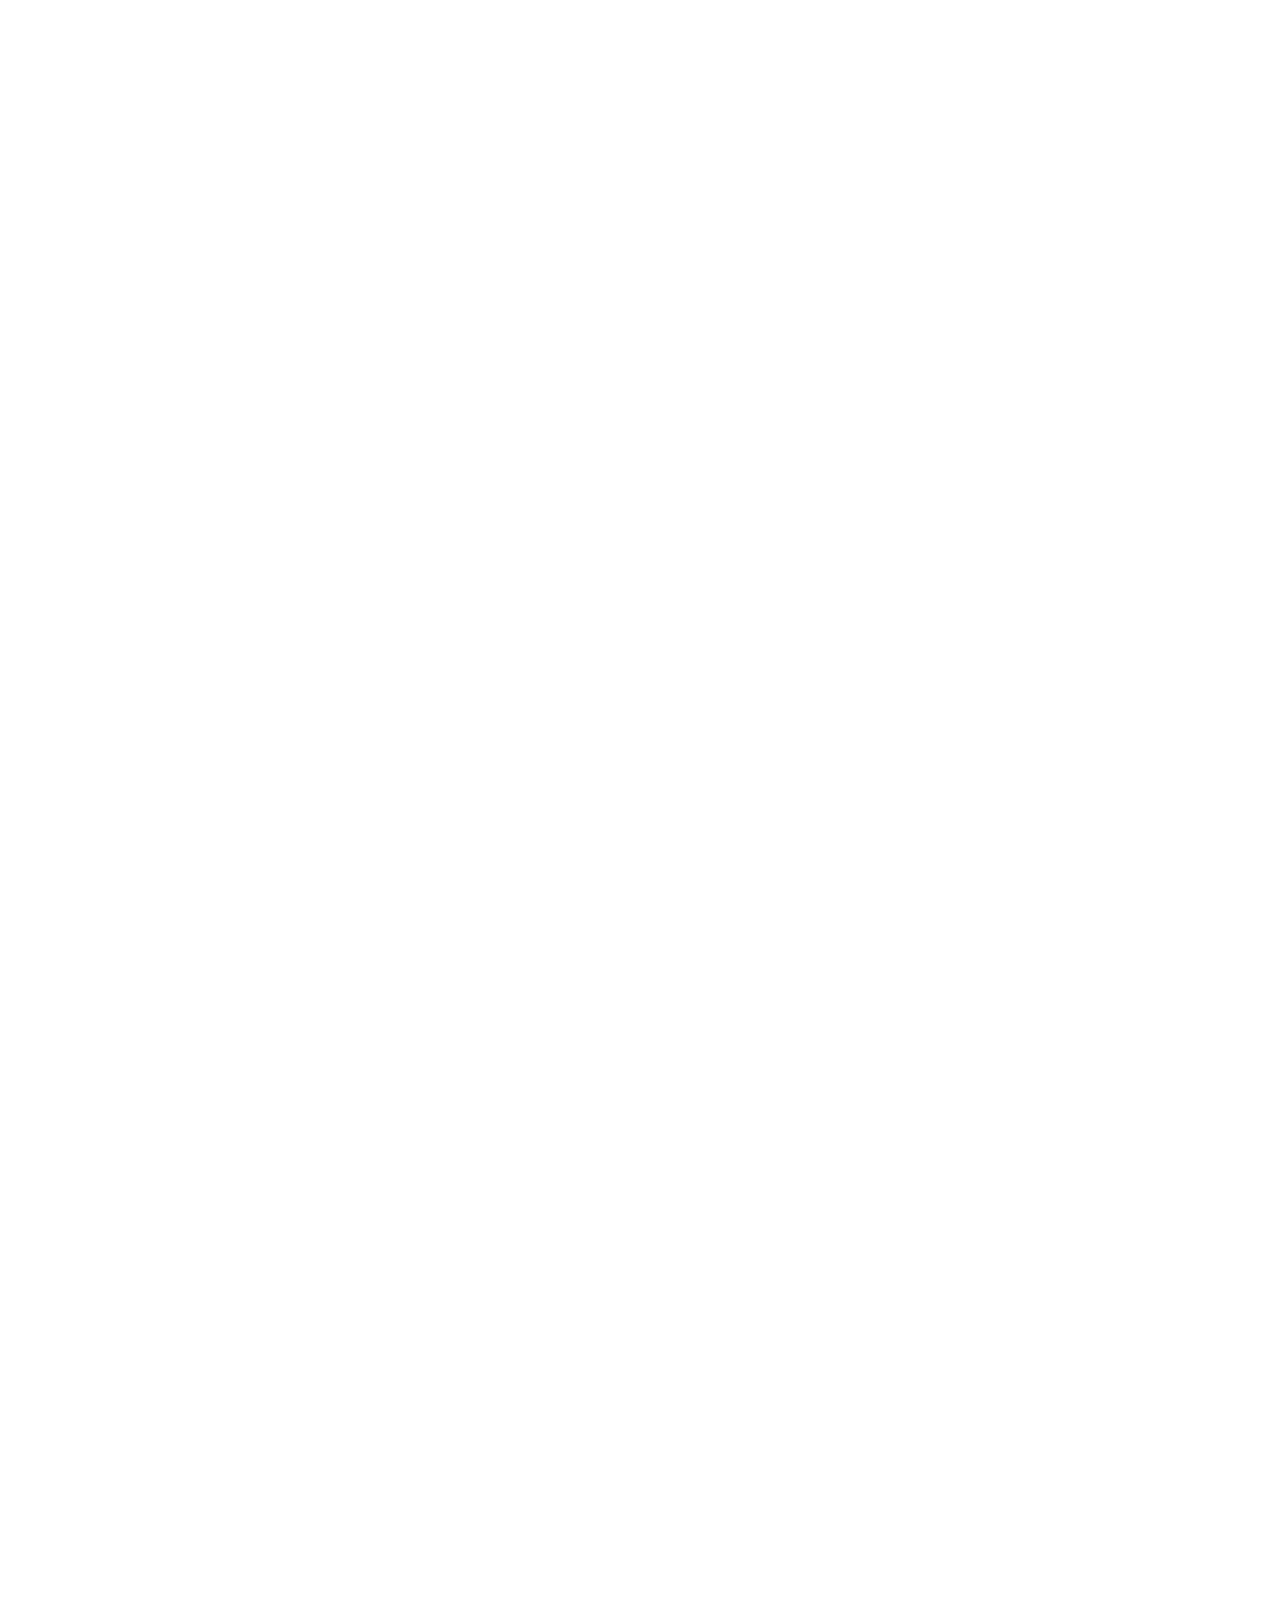
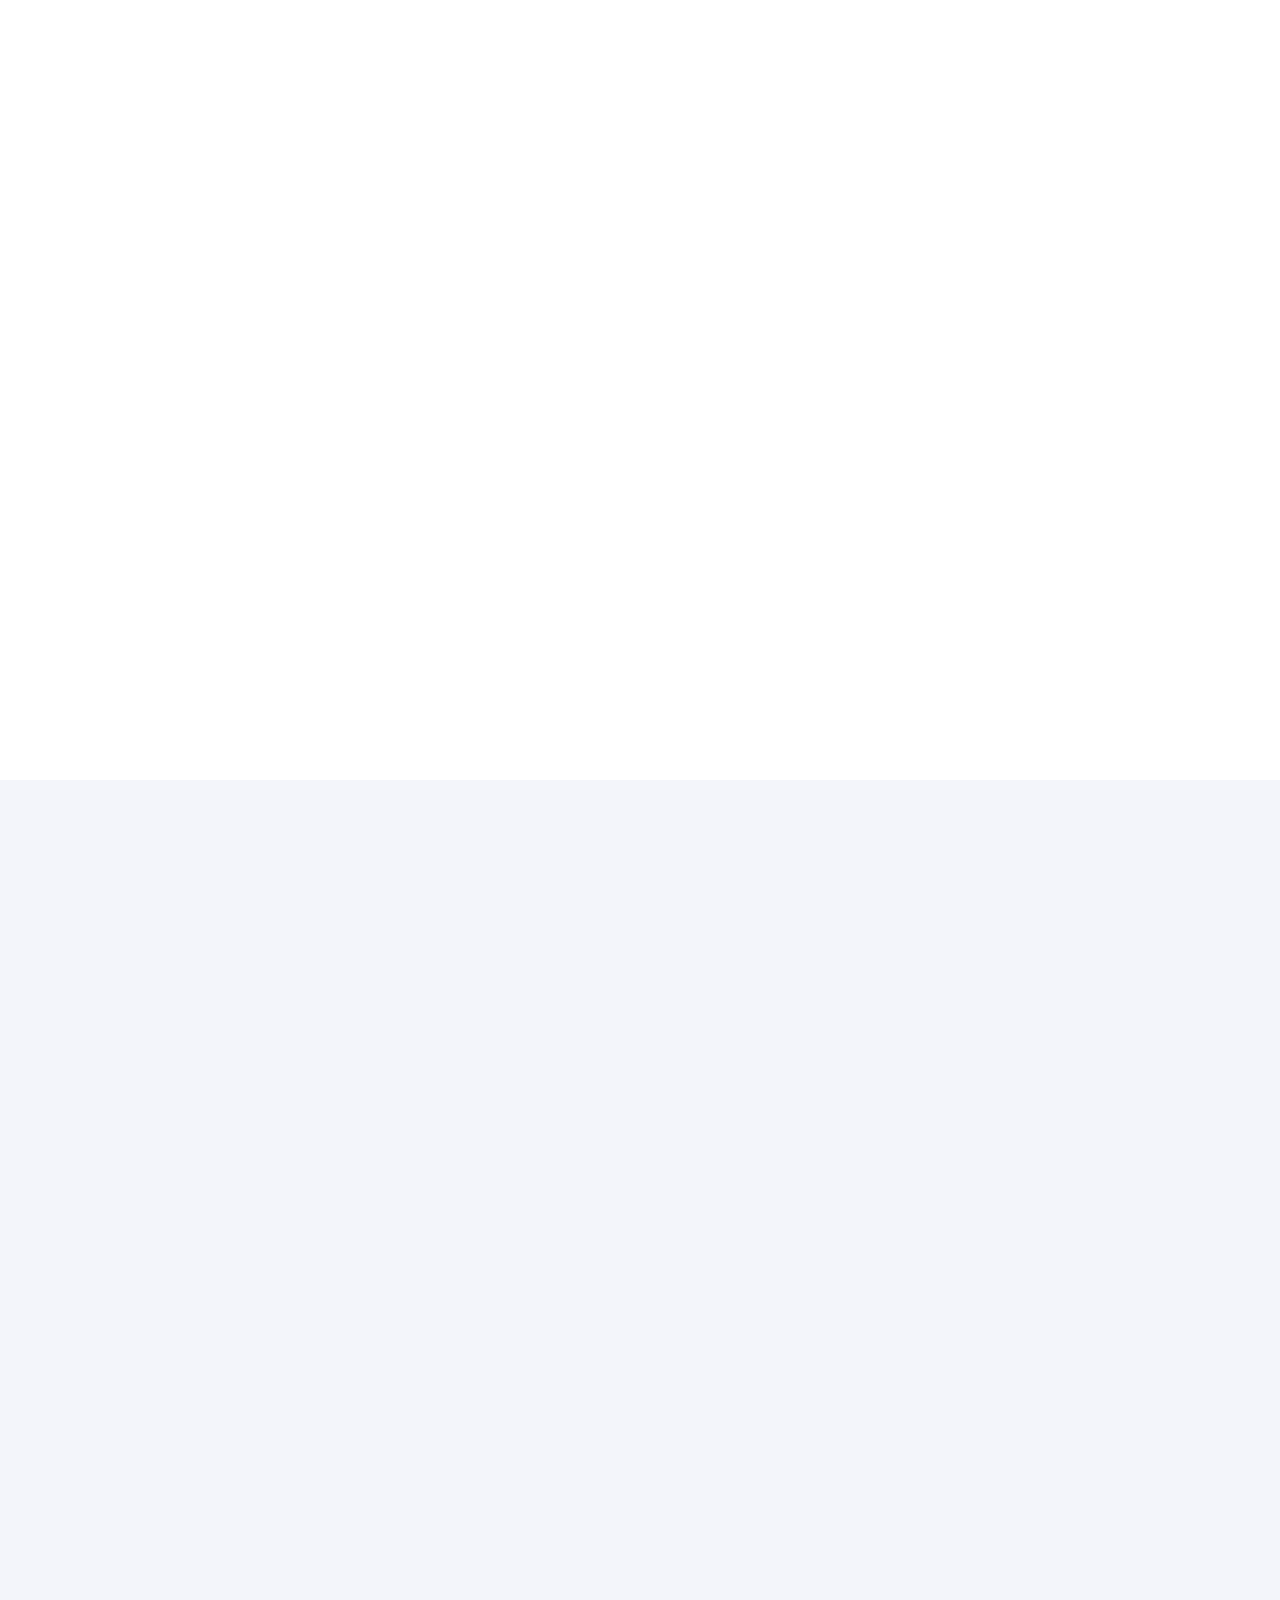
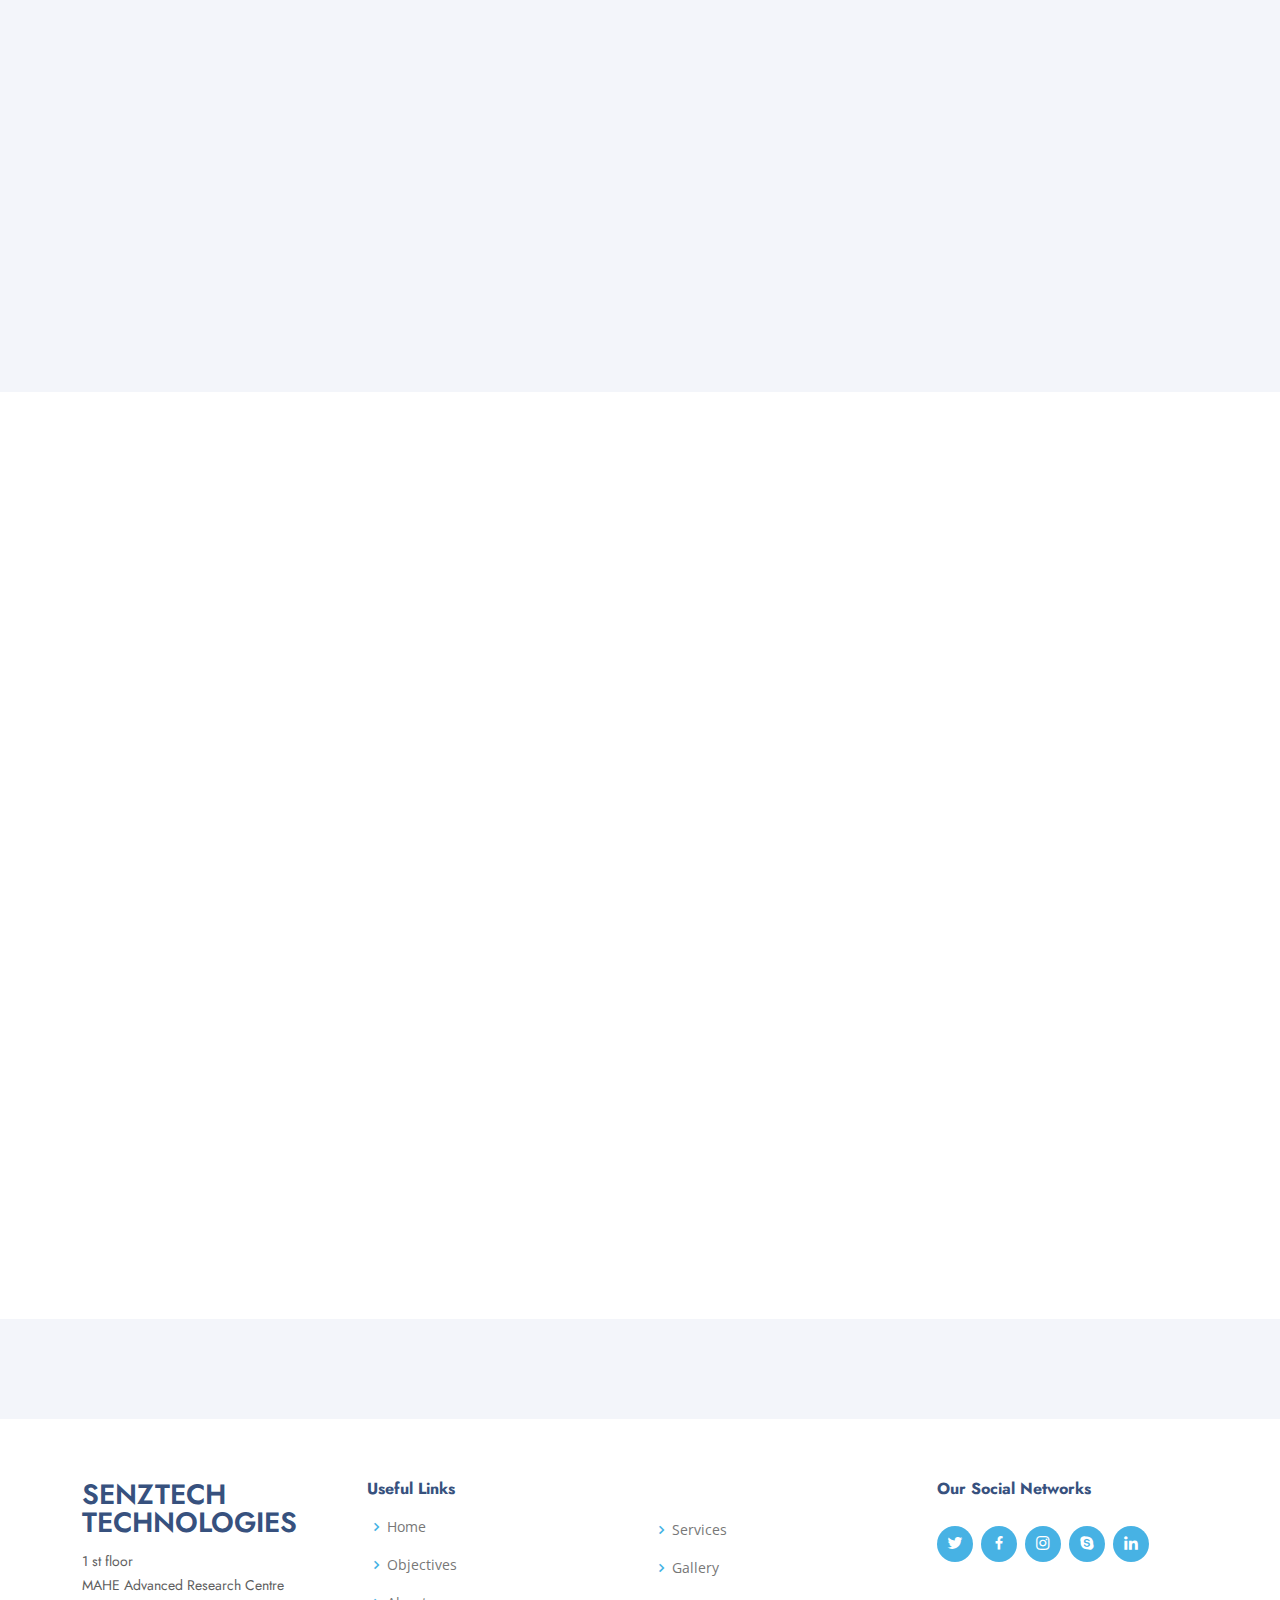
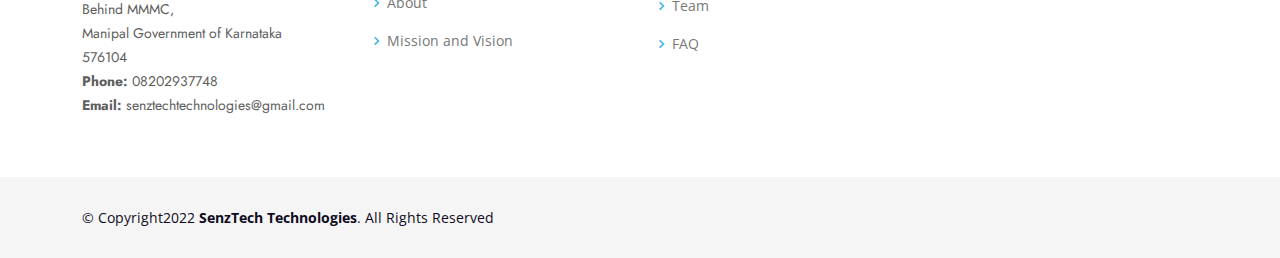
==== commit 369e41a0: "new changes" ====
--- a/senztech/index.html
+++ b/senztech/index.html
@@ -153,7 +153,7 @@
       <section id="Objectives" class="Objectives">
         <div class="container" data-aos="fade-up">
           <div class="section-title">
-            <h2>Objectives</h2>
+            <h2>What we do?</h2>
           </div>
 
           <div class="row content">
@@ -173,44 +173,23 @@
                   intelligence -based solutions
                 </li>
                 <li>Marketing of optics/photonics-based tools/devices</li>
+        
+              </ul>
+            </div>
+            <div class="col-lg-6 pt-4 pt-lg-0">
+              <ul>
                 <li>
                   Co-development of need-based optics and photonics products
                   with academia and other industrial collaborations
                 </li>
                 <li>
-                  Company will actively take part in Make in India and
-                  Atmanirbhar Bharath missions by developing indigenous
-                  optoelectronics products
-                </li>
-                <li>
-                  To carry on the business of design, fabricate, manufacture,
-                  import, export, buy, sell or lease out, install, maintain and
-                  deal in any kind of equipment, instruments relating to
-                  ophthalmology and optoelectronics devices and to provide
-                  Consultation services delivering customized solutions related
-                  to design of the optoelectronic devices and artificial
-                  intelligence-based solutions
-                </li>
-              </ul>
-            </div>
-            <div class="col-lg-6 pt-4 pt-lg-0">
-              <ul>
+                  Developing indigenous optoelectronics products
+                  under Make in India and Atmanirbhar Bharath missions
+                </li>
                 <li>
                   To provide, encourage, initiate, or promote facilities for the
                   discovering, improvement or development of new methods of
-                  diagnosis, understanding and prevention and treatments of
-                  diseases by adopting commercialized imported technology and by
-                  significant improvements in existing product / process /
-                  application and to initiate development of technology and to
-                  apply this technology in the optoelectronics/photonics
-                  ophthalmology field
-                </li>
-                <li>
-                  To initiate, undertake, carry on, engage in, promote, assist
-                  encourage, finance and conduct scientific and technical
-                  research, developments, experiments, investigations,
-                  inquiries, studies, projects, analysis, examinations, surveys
-                  and test of all kinds in the field of optics and photonics.
+                  diagnosis.
                 </li>
               </ul>
             </div>
@@ -232,14 +211,11 @@
                 </h3>
                 <p>
                   <br />
-                  We are a technology and laboratory start-up and your
-                  destination for Optoelectrochemical and Photonics products and
-                  services, initiated under the &#39;Make In India&#39; mission
-                  of the Government of India.
-                  <br /><br />
-                  Development 3-D device prototype and simulations, microfluidic
-                  sensors, biochemical sensor, optofluidic-electrochemical
-                  sensor, smartphone based imaging device. 
+                  We are a technology and laboratory start-up that has
+                   been established as part of the "Make In India" initiative by Government of India.
+                  <br /><br> 
+                  We are specialized in the development of 3-D device prototypes and simulations, microfluidic sensors,
+                   biochemical sensors, optofluidic-electrochemical sensors, and smartphone-based imaging devices.
                 </p>
               </div>
             </div>
@@ -418,74 +394,55 @@
               </div>
             </div>
 
+           
+
+            <div class="col-lg-4 col-md-6 portfolio-item filter-app">
+              <div class="portfolio-img">
+                <img src="assets/img/24.jpg" class="img-fluid" alt="" />
+              </div>
+              <div class="portfolio-info">
+                <a
+                  href="assets/img/portfolio/portfolio-3.jpg"
+                  data-gallery="portfolioGallery"
+                  class="portfolio-lightbox preview-link"
+                  title="App 2"
+                  ><i class="bx bx-plus"></i
+                ></a>
+              </div>
+            </div>
+
+            <div class="col-lg-4 col-md-6 portfolio-item filter-card">
+              <div class="portfolio-img">
+                <img src="assets/img/25.png" class="img-fluid" alt="" />
+              </div>
+              <div class="portfolio-info">
+                <a
+                  href="assets/img/portfolio/portfolio-4.jpg"
+                  data-gallery="portfolioGallery"
+                  class="portfolio-lightbox preview-link"
+                  title="Card 2"
+                  ><i class="bx bx-plus"></i
+                ></a>
+              </div>
+            </div>
+
             <div class="col-lg-4 col-md-6 portfolio-item filter-web">
               <div class="portfolio-img">
-                <img src="assets/img/23.png" class="img-fluid" alt="" />
-              </div>
-              <div class="portfolio-info">
-                <a
-                  href="assets/img/portfolio/portfolio-2.jpg"
-                  data-gallery="portfolioGallery"
-                  class="portfolio-lightbox preview-link"
-                  title="Web 3"
-                  ><i class="bx bx-plus"></i
-                ></a>
-                <a
-                  href="portfolio-details.html"
-                  class="details-link"
-                  title="More Details"
-                  ><i class="bx bx-link"></i
+                <img src="assets/img/26.jpg" class="img-fluid" alt="" />
+              </div>
+              <div class="portfolio-info">
+                <a
+                  href="assets/img/portfolio/portfolio-5.jpg"
+                  data-gallery="portfolioGallery"
+                  class="portfolio-lightbox preview-link"
+                  title="Web 2"
+                  ><i class="bx bx-plus"></i
                 ></a>
               </div>
             </div>
 
             <div class="col-lg-4 col-md-6 portfolio-item filter-app">
               <div class="portfolio-img">
-                <img src="assets/img/24.jpg" class="img-fluid" alt="" />
-              </div>
-              <div class="portfolio-info">
-                <a
-                  href="assets/img/portfolio/portfolio-3.jpg"
-                  data-gallery="portfolioGallery"
-                  class="portfolio-lightbox preview-link"
-                  title="App 2"
-                  ><i class="bx bx-plus"></i
-                ></a>
-              </div>
-            </div>
-
-            <div class="col-lg-4 col-md-6 portfolio-item filter-card">
-              <div class="portfolio-img">
-                <img src="assets/img/25.png" class="img-fluid" alt="" />
-              </div>
-              <div class="portfolio-info">
-                <a
-                  href="assets/img/portfolio/portfolio-4.jpg"
-                  data-gallery="portfolioGallery"
-                  class="portfolio-lightbox preview-link"
-                  title="Card 2"
-                  ><i class="bx bx-plus"></i
-                ></a>
-              </div>
-            </div>
-
-            <div class="col-lg-4 col-md-6 portfolio-item filter-web">
-              <div class="portfolio-img">
-                <img src="assets/img/26.jpg" class="img-fluid" alt="" />
-              </div>
-              <div class="portfolio-info">
-                <a
-                  href="assets/img/portfolio/portfolio-5.jpg"
-                  data-gallery="portfolioGallery"
-                  class="portfolio-lightbox preview-link"
-                  title="Web 2"
-                  ><i class="bx bx-plus"></i
-                ></a>
-              </div>
-            </div>
-
-            <div class="col-lg-4 col-md-6 portfolio-item filter-app">
-              <div class="portfolio-img">
                 <img src="assets/img/27.jpg" class="img-fluid" alt="" />
               </div>
               <div class="portfolio-info">
@@ -529,26 +486,7 @@
               </div>
             </div>
 
-            <div class="col-lg-4 col-md-6 portfolio-item filter-web">
-              <div class="portfolio-img">
-                <img src="assets/img/30.jpg" class="img-fluid" alt="" />
-              </div>
-            </div>
-
-            <div class="col-lg-4 col-md-6 portfolio-item filter-card">
-              <div class="portfolio-img">
-                <img src="assets/img/31.jpg" class="img-fluid" alt="" />
-              </div>
-              <div class="portfolio-info">
-                <a
-                  href="assets/img/portfolio/portfolio-8.jpg"
-                  data-gallery="portfolioGallery"
-                  class="portfolio-lightbox preview-link"
-                  title="Card 3"
-                  ><i class="bx bx-plus"></i
-                ></a>
-              </div>
-            </div>
+            
 
             <div class="col-lg-4 col-md-6 portfolio-item filter-card">
               <div class="portfolio-img">
@@ -578,20 +516,7 @@
                 ></a>
               </div>
             </div>
-            <div class="col-lg-4 col-md-6 portfolio-item filter-card">
-              <div class="portfolio-img">
-                <img src="assets/img/34.jpg" class="img-fluid" alt="" />
-              </div>
-              <div class="portfolio-info">
-                <a
-                  href="assets/img/portfolio/portfolio-8.jpg"
-                  data-gallery="portfolioGallery"
-                  class="portfolio-lightbox preview-link"
-                  title="Card 3"
-                  ><i class="bx bx-plus"></i
-                ></a>
-              </div>
-            </div>
+            
 
             <div class="col-lg-4 col-md-6 portfolio-item filter-card">
               <div class="portfolio-img">
@@ -663,20 +588,7 @@
                 ></a>
               </div>
             </div>
-            <div class="col-lg-4 col-md-6 portfolio-item filter-card">
-              <div class="portfolio-img">
-                <img src="assets/img/40.jpg" class="img-fluid" alt="" />
-              </div>
-              <div class="portfolio-info">
-                <a
-                  href="assets/img/portfolio/portfolio-8.jpg"
-                  data-gallery="portfolioGallery"
-                  class="portfolio-lightbox preview-link"
-                  title="Card 3"
-                  ><i class="bx bx-plus"></i
-                ></a>
-              </div>
-            </div>
+           
             <div class="col-lg-4 col-md-6 portfolio-item filter-card">
               <div class="portfolio-img">
                 <img src="assets/img/41.jpg" class="img-fluid" alt="" />
@@ -691,20 +603,7 @@
                 ></a>
               </div>
             </div>
-            <div class="col-lg-4 col-md-6 portfolio-item filter-card">
-              <div class="portfolio-img">
-                <img src="assets/img/42.jpg" class="img-fluid" alt="" />
-              </div>
-              <div class="portfolio-info">
-                <a
-                  href="assets/img/portfolio/portfolio-8.jpg"
-                  data-gallery="portfolioGallery"
-                  class="portfolio-lightbox preview-link"
-                  title="Card 3"
-                  ><i class="bx bx-plus"></i
-                ></a>
-              </div>
-            </div>
+            
             <div class="col-lg-4 col-md-6 portfolio-item filter-card">
               <div class="portfolio-img">
                 <img src="assets/img/43.jpg" class="img-fluid" alt="" />
@@ -719,20 +618,7 @@
                 ></a>
               </div>
             </div>
-            <div class="col-lg-4 col-md-6 portfolio-item filter-card">
-              <div class="portfolio-img">
-                <img src="assets/img/44.jpg" class="img-fluid" alt="" />
-              </div>
-              <div class="portfolio-info">
-                <a
-                  href="assets/img/portfolio/portfolio-8.jpg"
-                  data-gallery="portfolioGallery"
-                  class="portfolio-lightbox preview-link"
-                  title="Card 3"
-                  ><i class="bx bx-plus"></i
-                ></a>
-              </div>
-            </div>
+            
             <div class="col-lg-4 col-md-6 portfolio-item filter-card">
               <div class="portfolio-img">
                 <img src="assets/img/45.jpg" class="img-fluid" alt="" />
@@ -827,7 +713,7 @@
               >
                 <div class="pic">
                   <img
-                    src="assets/img/photo_Rajib (1)_page-0001.jpg"
+                    src="assets/img/photo_Rajib (1)_page-0001 (1) (1).jpg"
                     class="img-fluid"
                     alt=""
                   />
@@ -857,7 +743,7 @@
               >
                 <div class="pic">
                   <img
-                    src="assets/img/photo_Nirmal (1)_page-0001.jpg"
+                    src="assets/img/photo_Nirmal (1)_page-0001 (1) (2).jpg"
                     class="img-fluid"
                     alt=""
                   />
@@ -878,6 +764,44 @@
                 </div>
               </div>
             </div>
+            <div class="col-lg-6 mt-4">
+              <div class="member d-flex align-items-start" data-aos="zoom-in" data-aos-delay="300">
+                <div class="pic"><img src="assets/img/sowmyaimg.jpg" class="img-fluid" alt=""></div>
+                <div class="member-info">
+                  <h4> Soumyabrata Banik </h4>
+                  <span>Research associate</span>
+                  <p><strong>Email</strong> : soumyabratabanik@yahoo.com <br />
+                    <strong>Phone</strong> :+91 70022 08349 / +91 733-8615293 </p>
+                  <div class="social">
+                    <a href=""><i class="ri-twitter-fill"></i></a>
+                    <a href=""><i class="ri-facebook-fill"></i></a>
+                    <a href=""><i class="ri-instagram-fill"></i></a>
+                    <a href=""> <i class="ri-linkedin-box-fill"></i> </a>
+                  </div>
+                </div>
+              </div>
+            </div>
+            <div class="col-lg-6 mt-4">
+              <div class="member d-flex align-items-start" data-aos="zoom-in" data-aos-delay="400">
+                <div class="pic"><img src="assets/img/hasta img.jpeg" class="img-fluid" alt=""></div>
+                <div class="member-info">
+                  <h4>Shree Hasta </h4>
+                  <span>Design engineer and research assistant</span>
+                  <p><strong>Email</strong> : shreehastanoojigmail.com<br />
+                    <strong>Phone</strong> :9074015385 </p>
+                  <div class="social">
+                    <a href=""><i class="ri-twitter-fill"></i></a>
+                    <a href=""><i class="ri-facebook-fill"></i></a>
+                    <a href=""><i class="ri-instagram-fill"></i></a>
+                    <a href=""> <i class="ri-linkedin-box-fill"></i> </a>
+                  </div>
+                </div>
+              </div>
+            </div>
+
+             
+
+            
           </div>
         </div>
       </section>
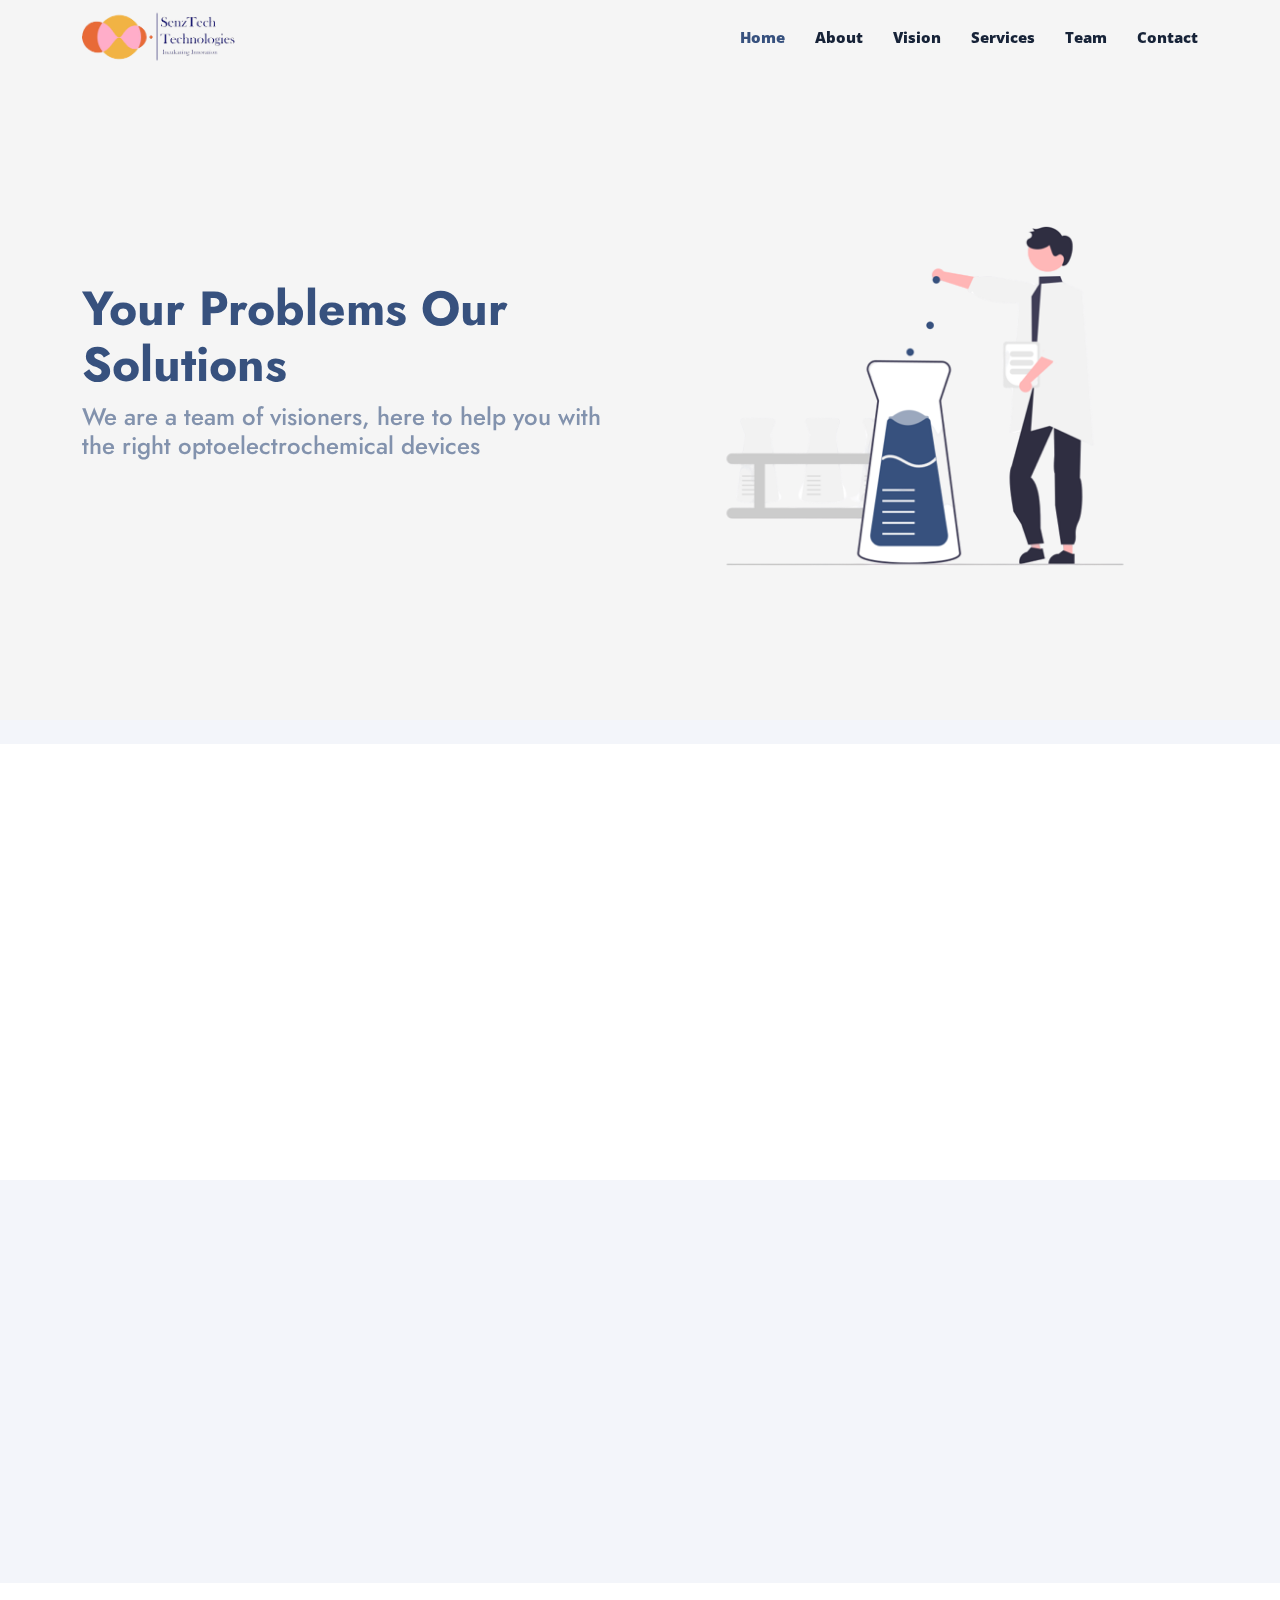
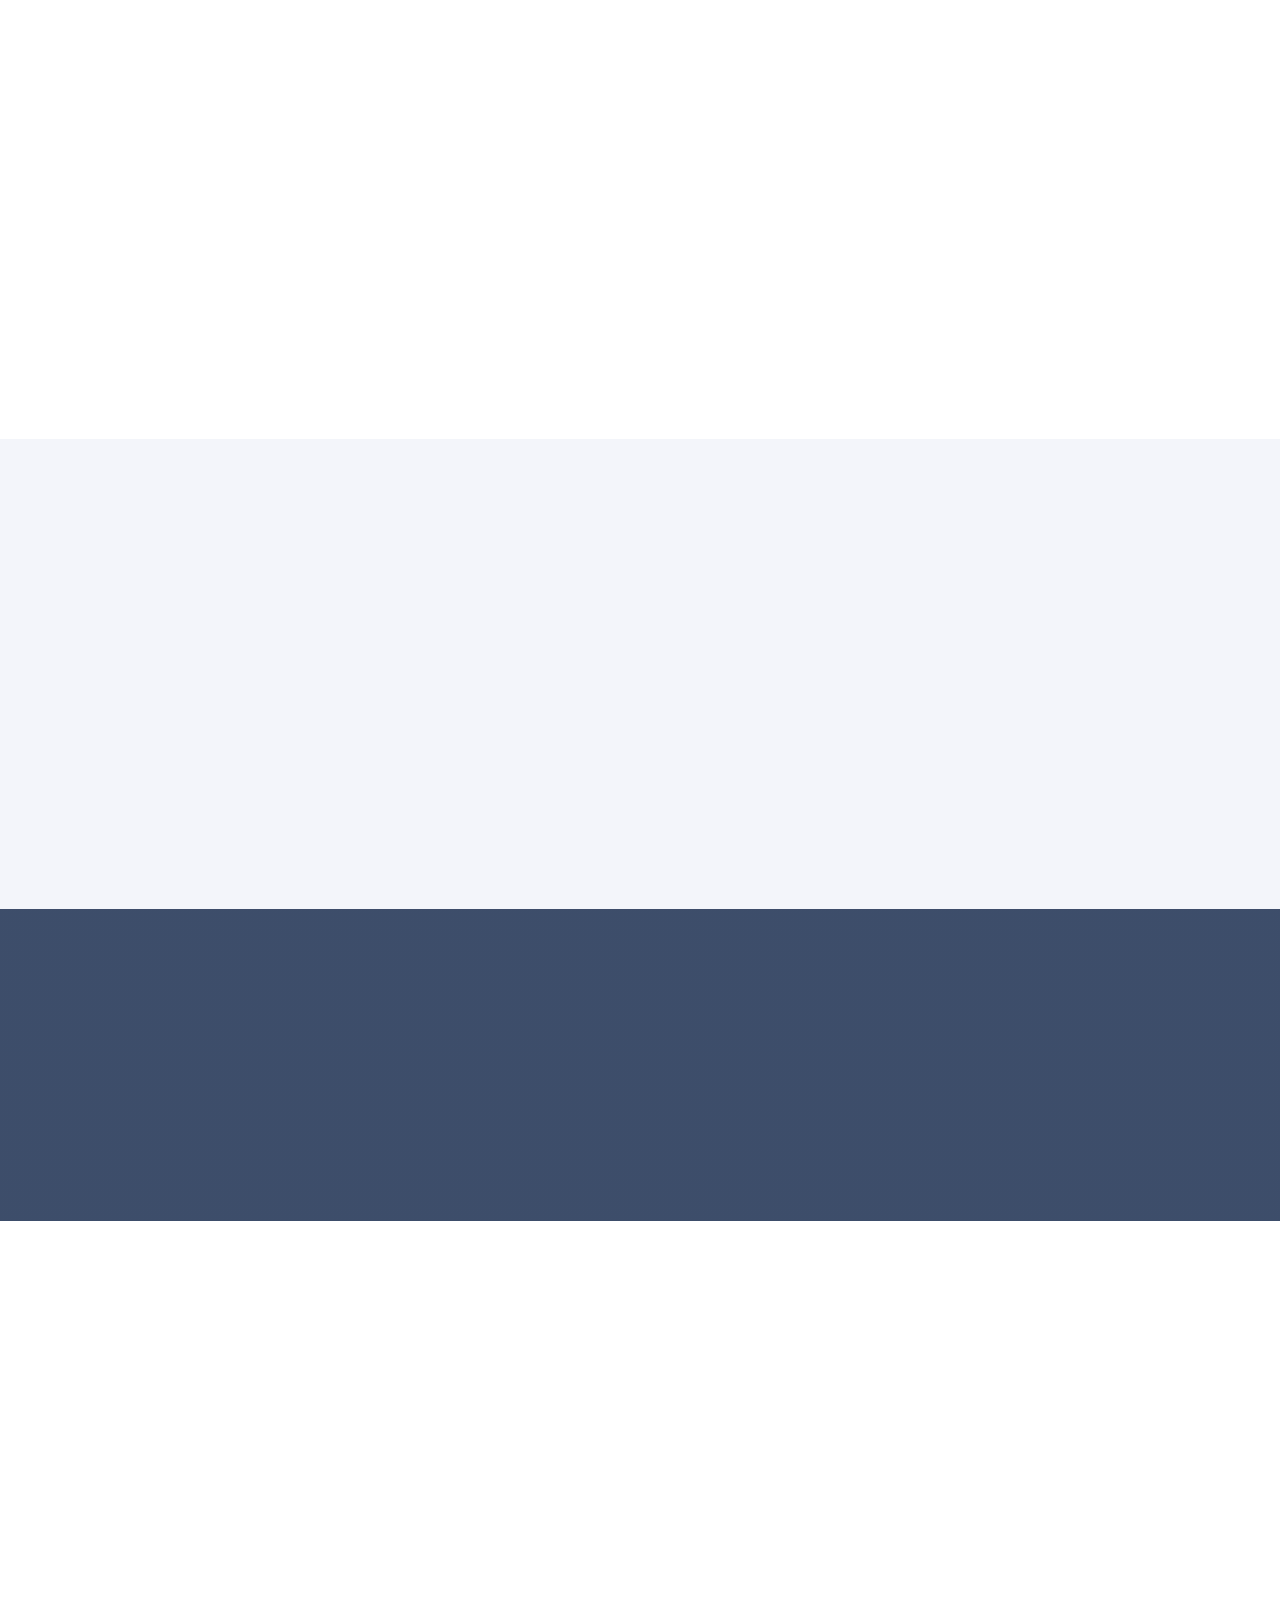
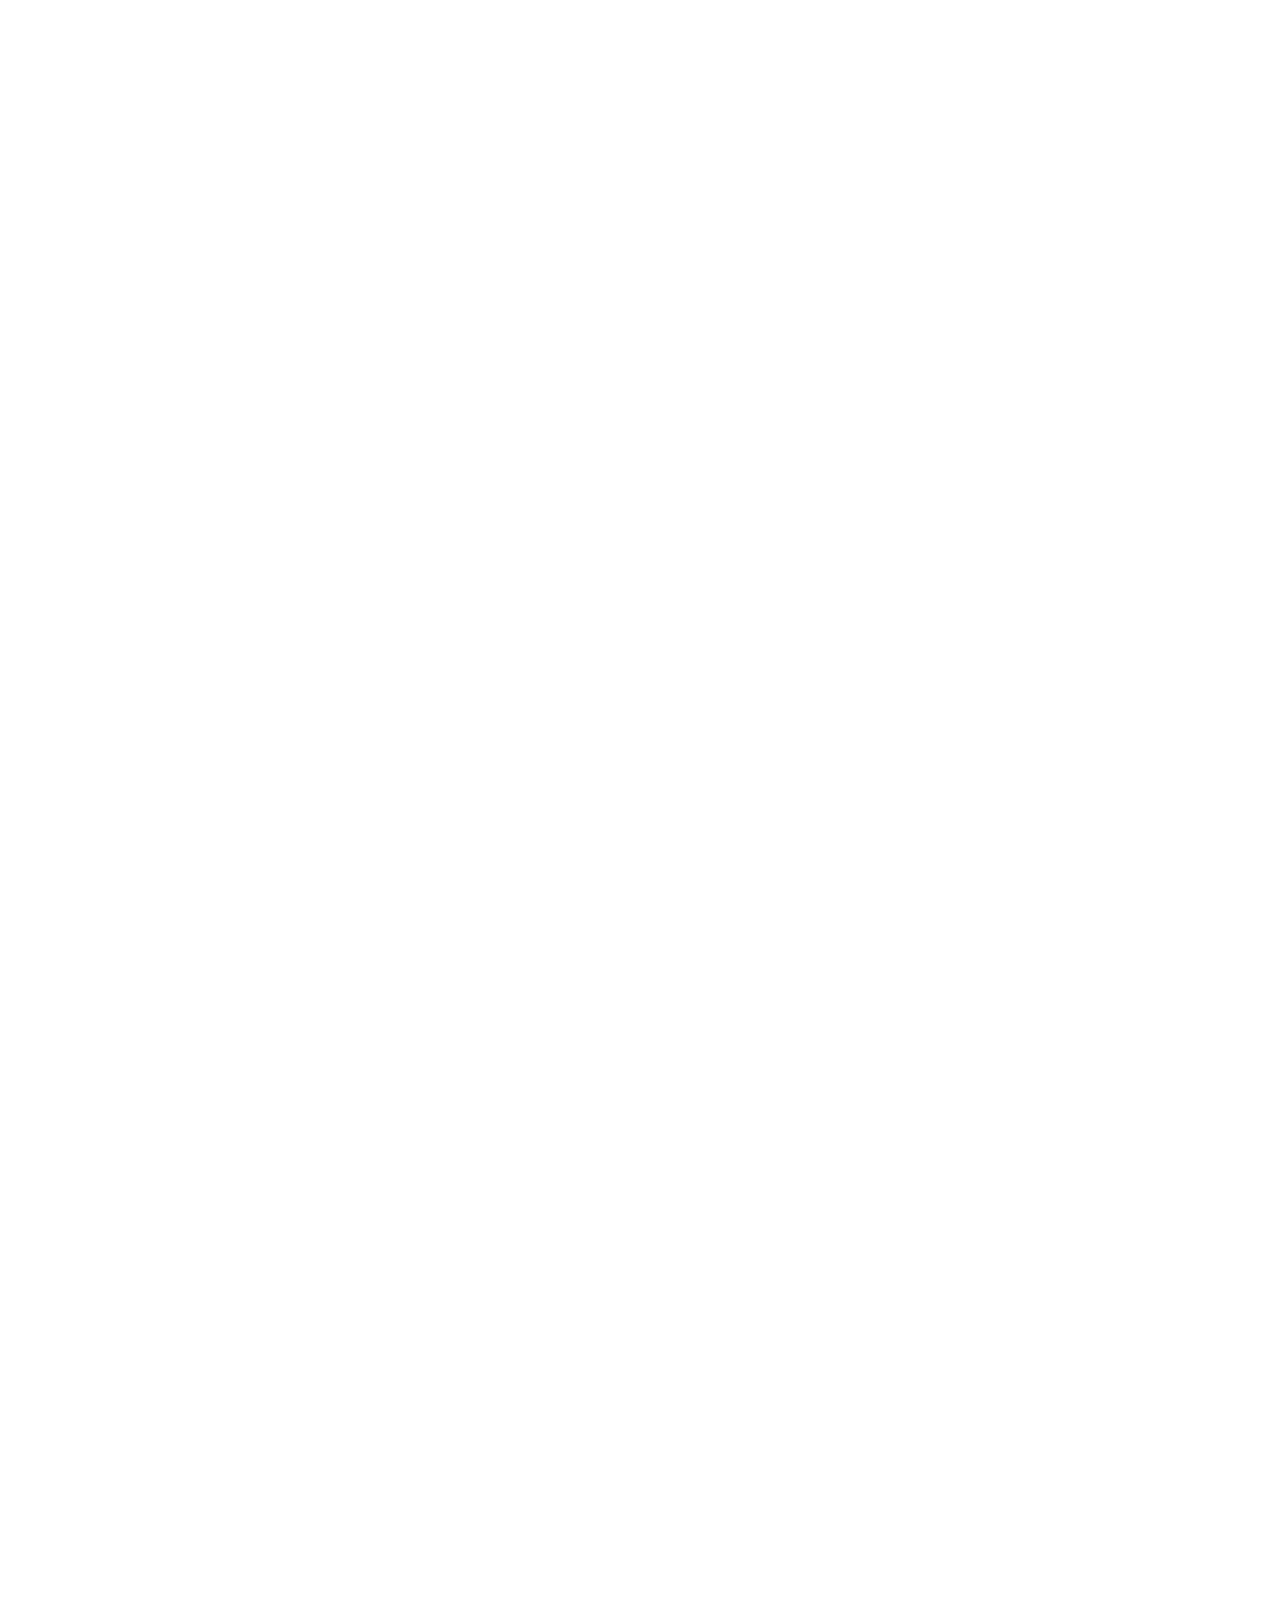
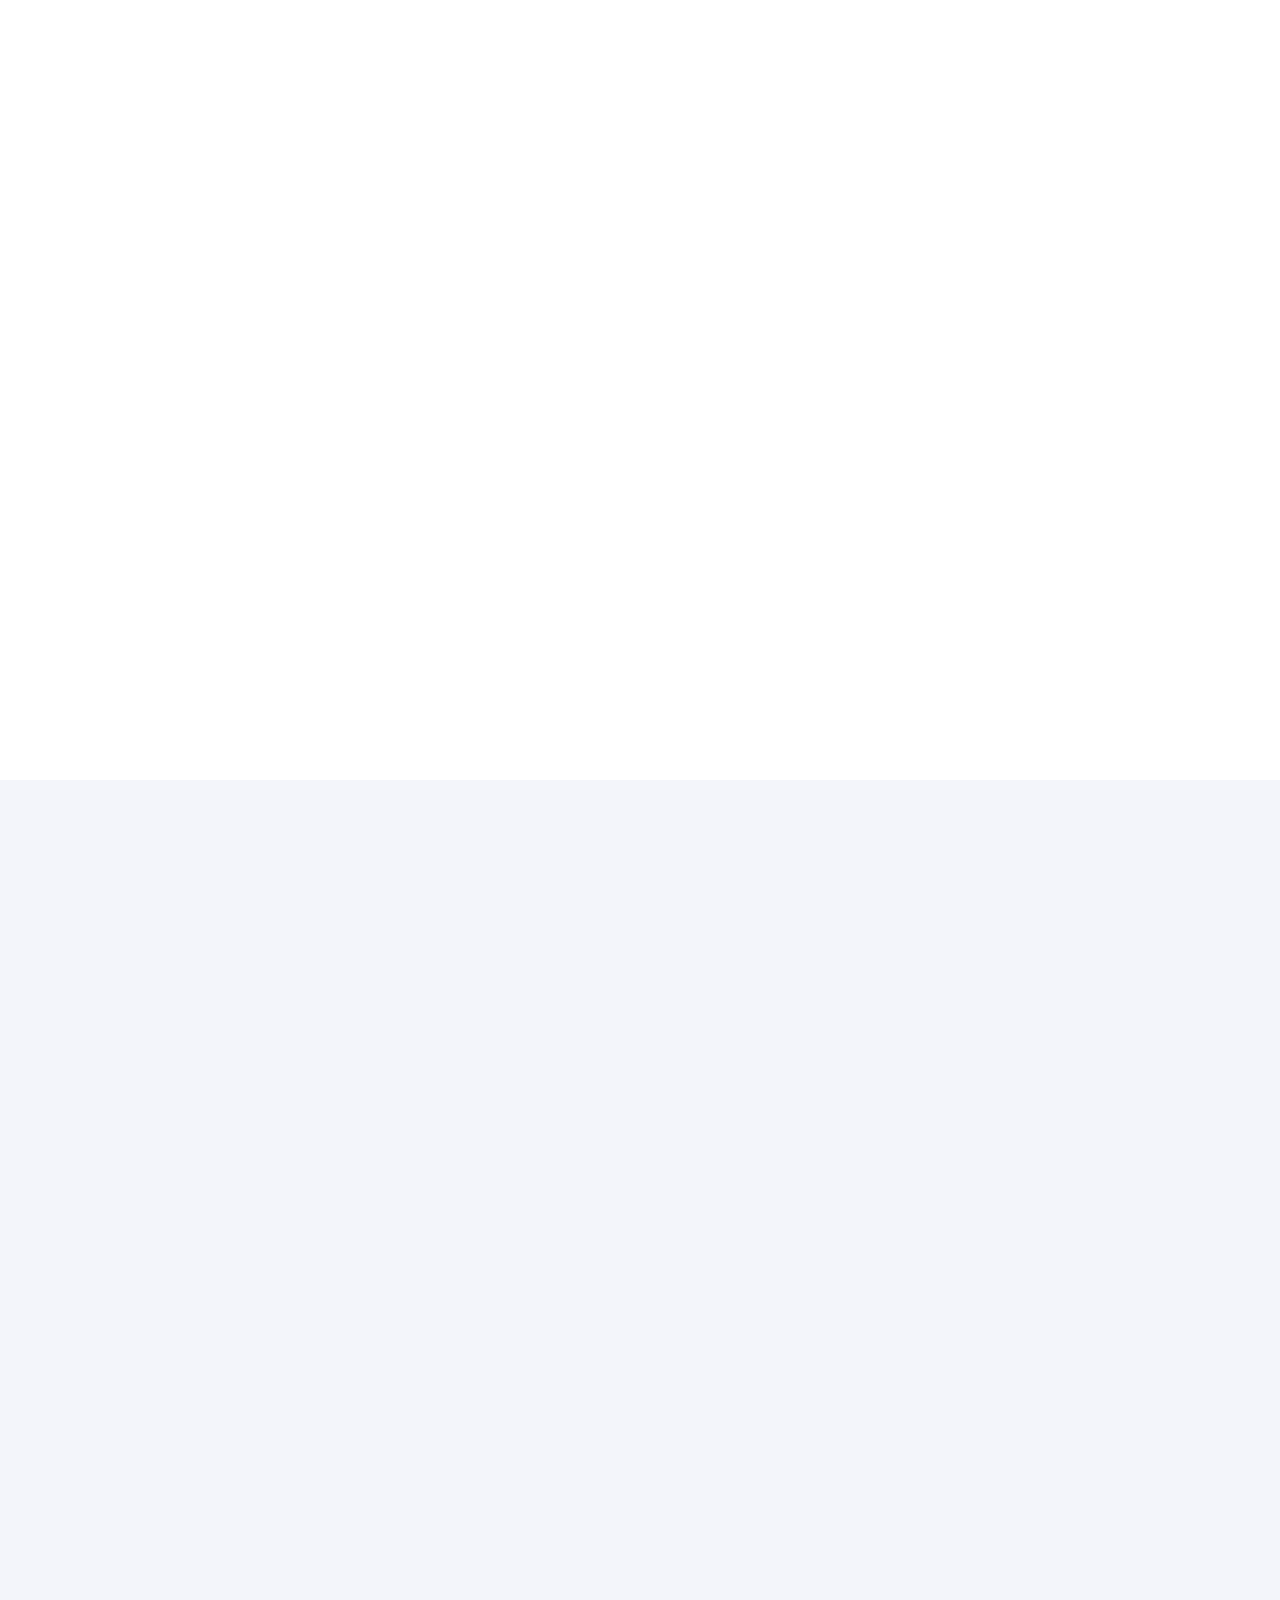
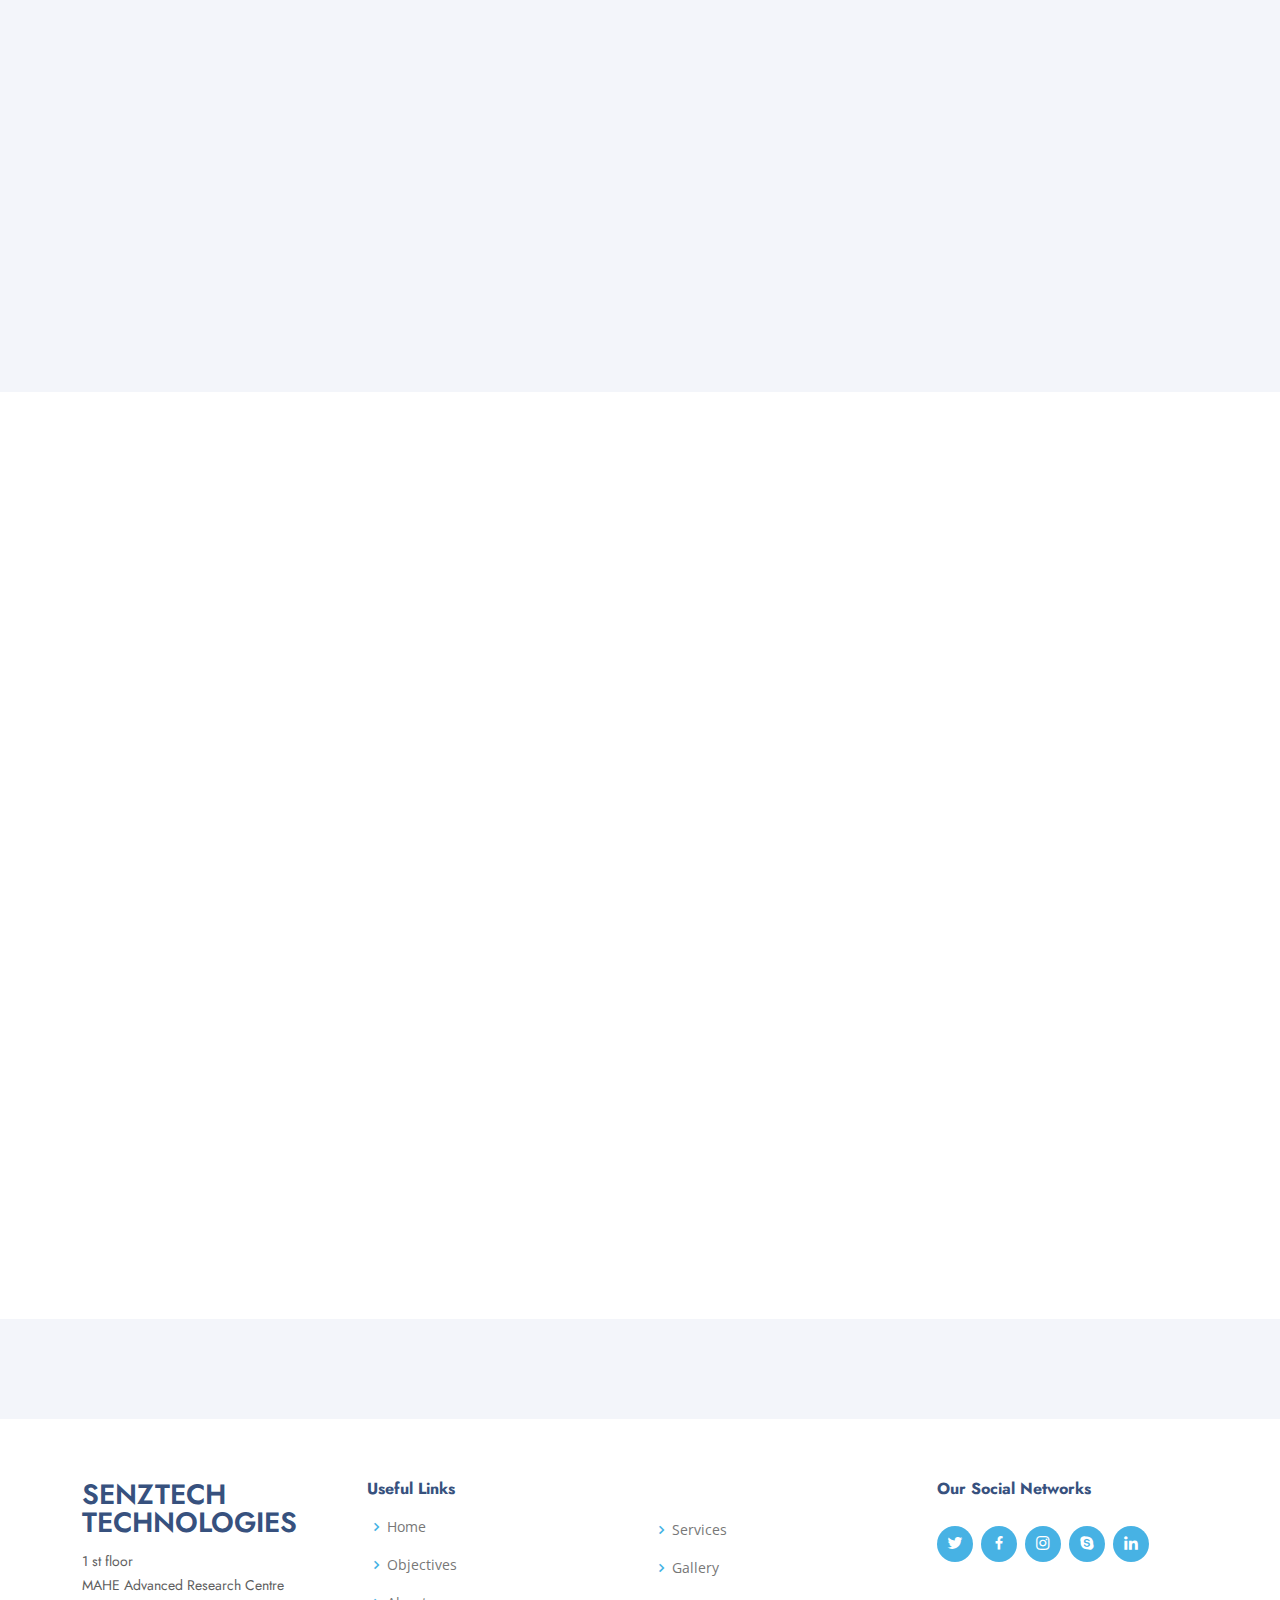
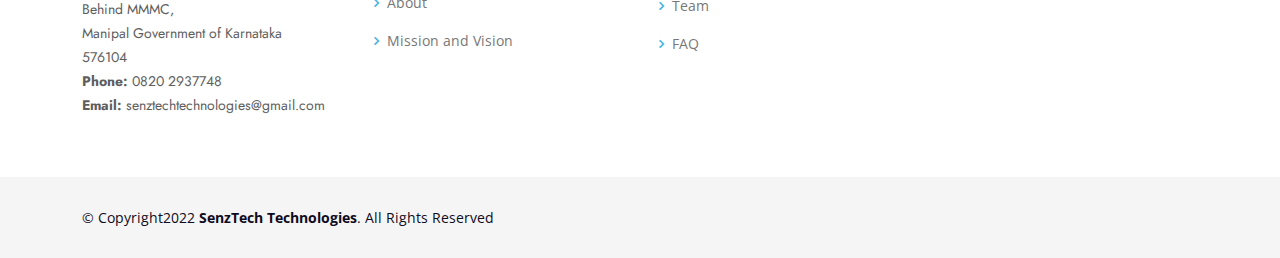
==== commit c00865d4: "new html" ====
--- a/senztech/index.html
+++ b/senztech/index.html
@@ -723,7 +723,7 @@
                   <span>Chief Executive Officer</span>
                   <p>
                     <strong>Email</strong> : rajivb27@gmail.com <br />
-                    <strong>Phone</strong> : 9954313970
+                    <strong>Phone</strong> : +91 99543 13970
                   </p>
                   <div class="social">
                     <a href=""><i class="ri-twitter-fill"></i></a>
@@ -753,7 +753,7 @@
                   <span>Director</span>
                   <p>
                     <strong>Email</strong> : nirmal.mazumder@manipal.edu <br />
-                    <strong>Phone</strong> : 7384628742
+                    <strong>Phone</strong> : +91 73846 28742
                   </p>
                   <div class="social">
                     <a href=""><i class="ri-twitter-fill"></i></a>
@@ -769,9 +769,9 @@
                 <div class="pic"><img src="assets/img/sowmyaimg.jpg" class="img-fluid" alt=""></div>
                 <div class="member-info">
                   <h4> Soumyabrata Banik </h4>
-                  <span>Research associate</span>
+                  <span>Research Associate</span>
                   <p><strong>Email</strong> : soumyabratabanik@yahoo.com <br />
-                    <strong>Phone</strong> :+91 70022 08349 / +91 733-8615293 </p>
+                    <strong>Phone</strong> : +91 70022 08349 / +91 73386 15293 </p>
                   <div class="social">
                     <a href=""><i class="ri-twitter-fill"></i></a>
                     <a href=""><i class="ri-facebook-fill"></i></a>
@@ -786,9 +786,9 @@
                 <div class="pic"><img src="assets/img/hasta img.jpeg" class="img-fluid" alt=""></div>
                 <div class="member-info">
                   <h4>Shree Hasta </h4>
-                  <span>Design engineer and research assistant</span>
-                  <p><strong>Email</strong> : shreehastanoojigmail.com<br />
-                    <strong>Phone</strong> :9074015385 </p>
+                  <span>Design Engineer and Research Assistant</span>
+                  <p><strong>Email</strong> : shreehastanooji@gmail.com<br />
+                    <strong>Phone</strong> : +91 90740 15385 </p>
                   <div class="social">
                     <a href=""><i class="ri-twitter-fill"></i></a>
                     <a href=""><i class="ri-facebook-fill"></i></a>
@@ -1028,7 +1028,7 @@
                 Behind MMMC,<br />
                 Manipal Government of Karnataka <br />
                 576104 <br />
-                <strong>Phone:</strong> 08202937748<br />
+                <strong>Phone:</strong> 0820 2937748<br />
                 <strong>Email:</strong> senztechtechnologies@gmail.com<br />
               </p>
             </div>
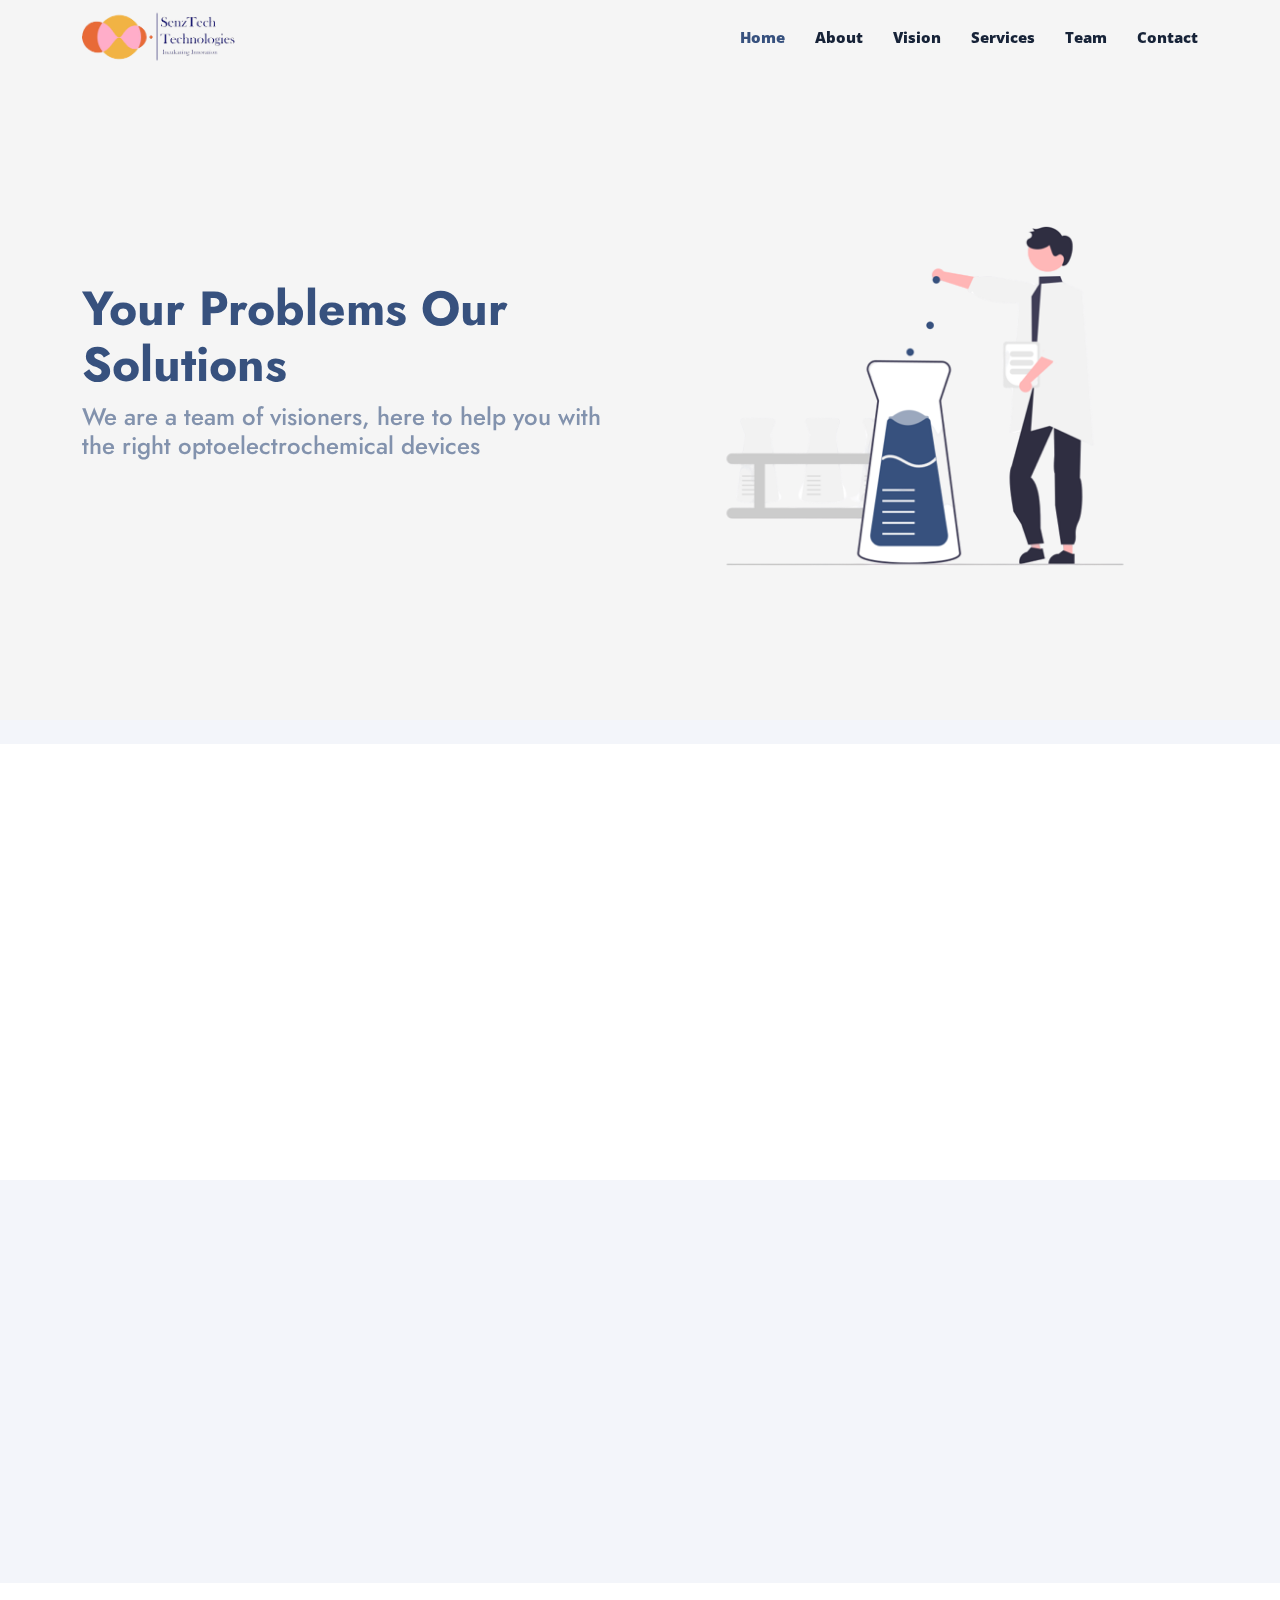
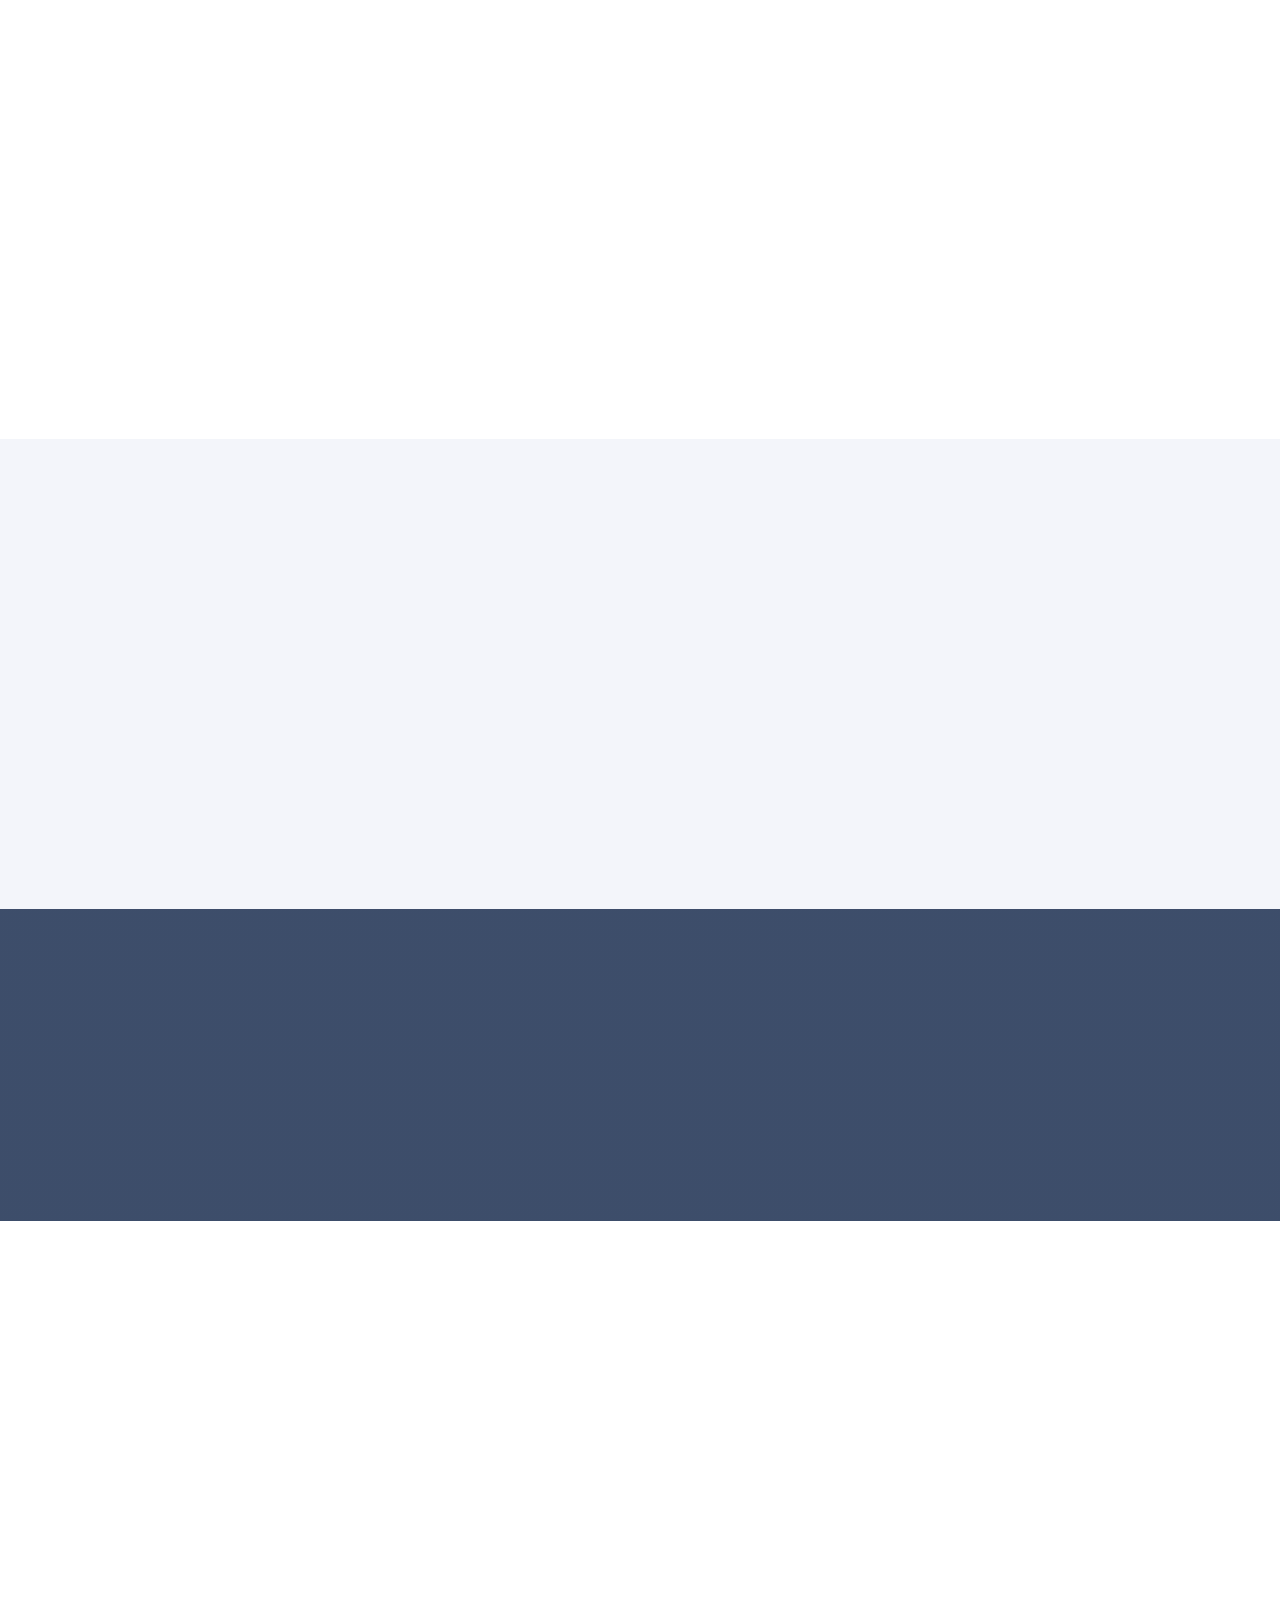
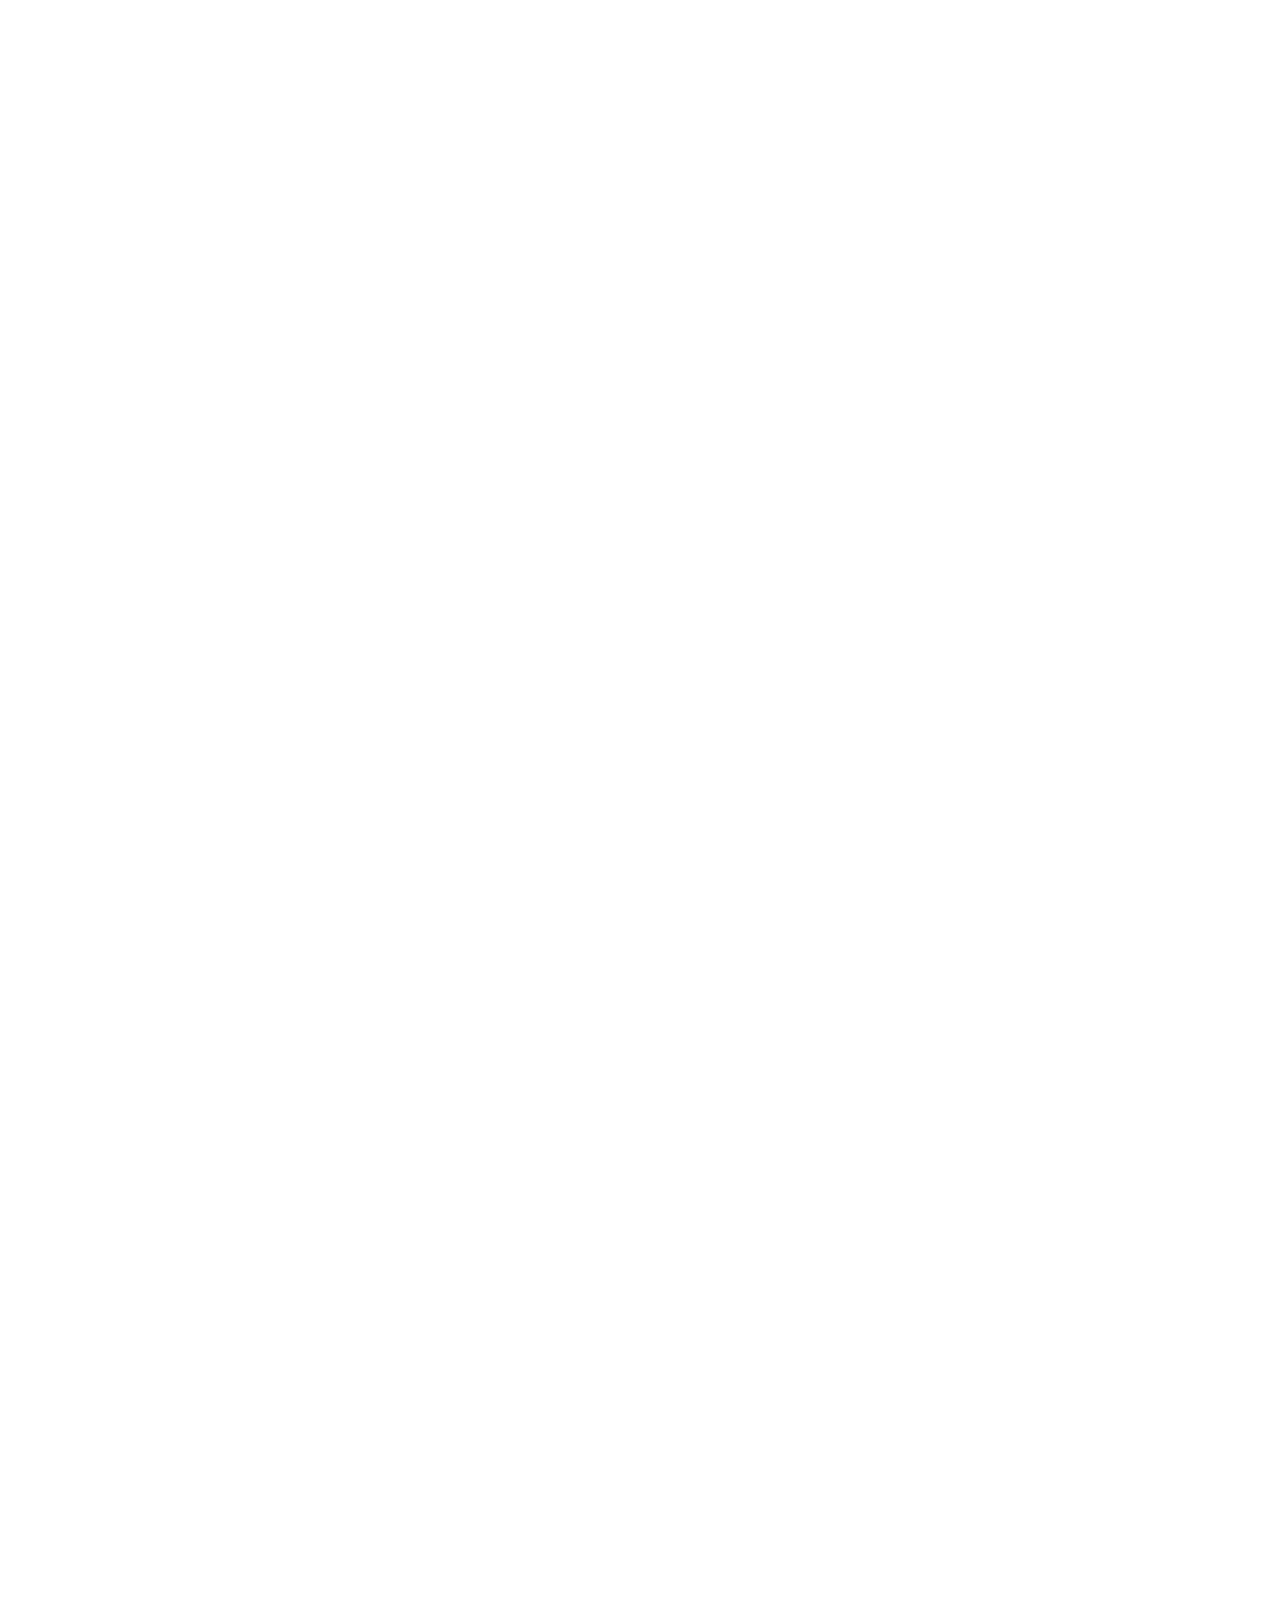
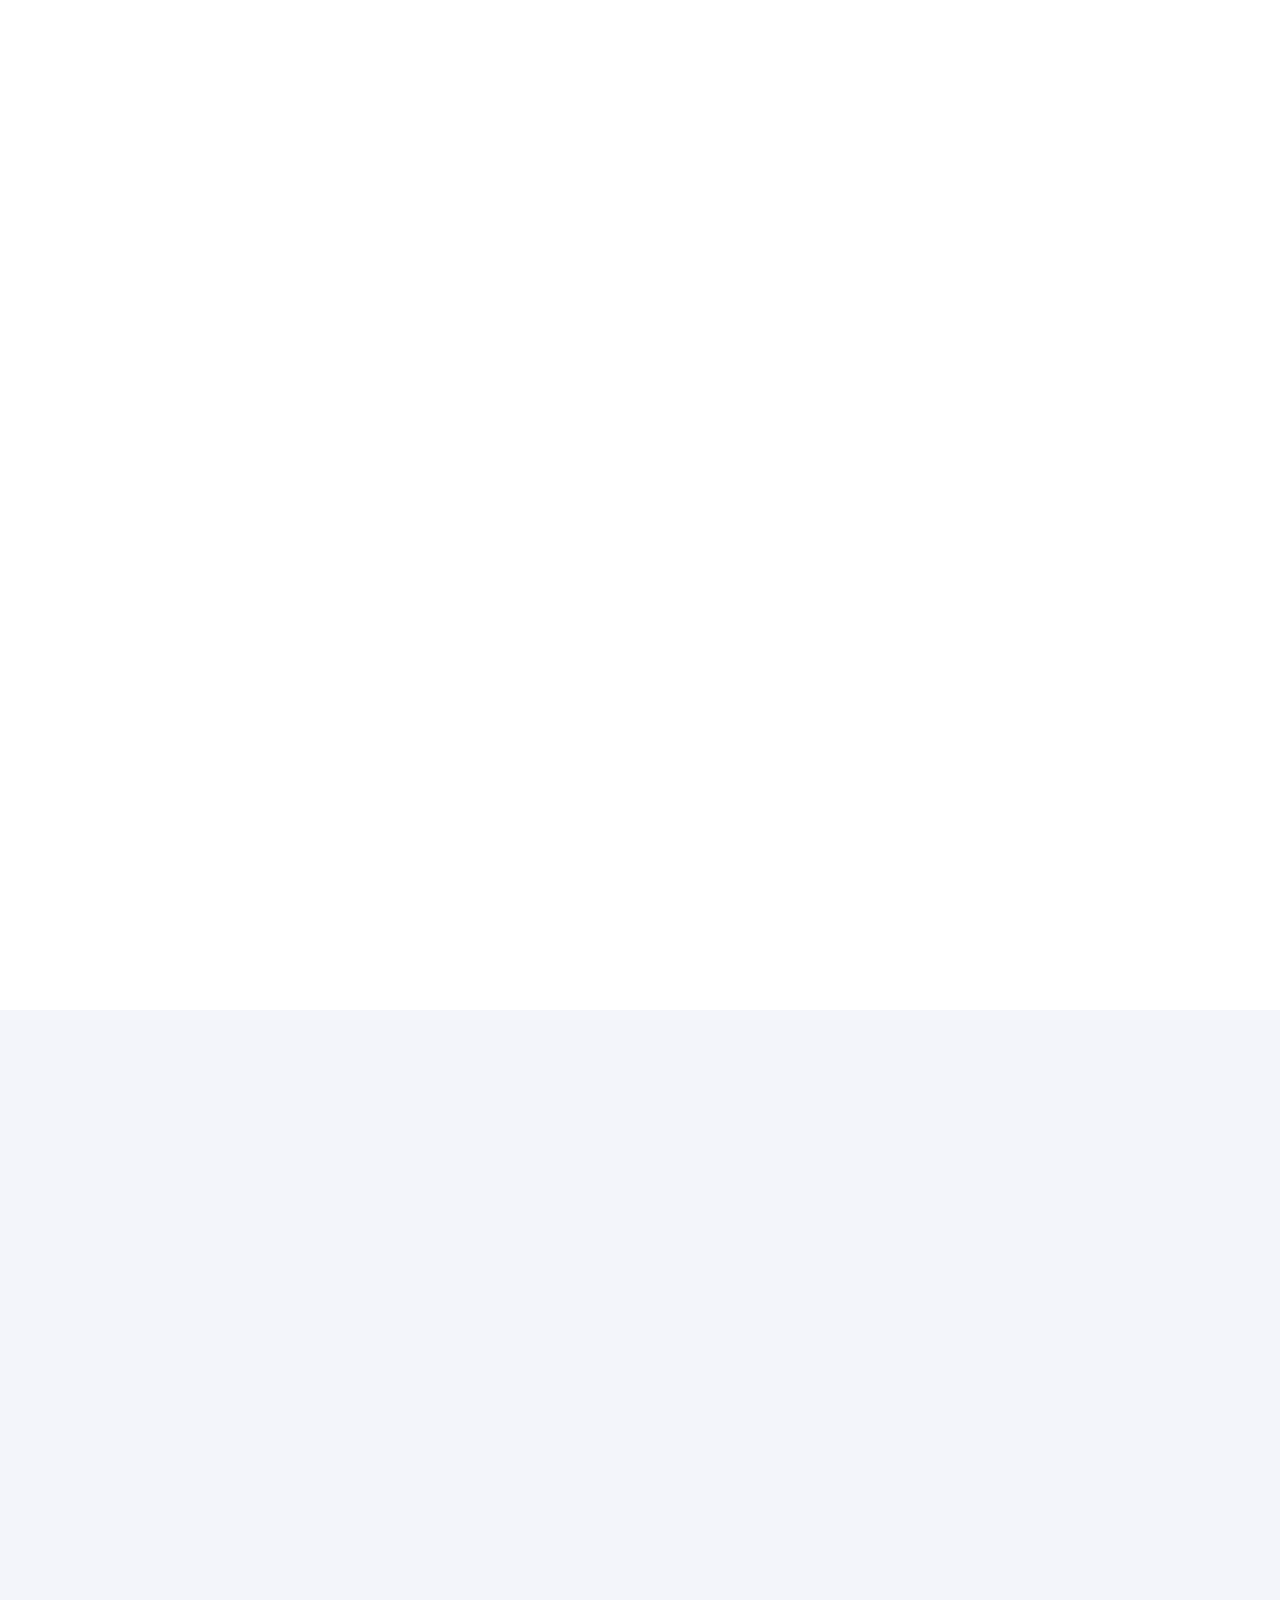
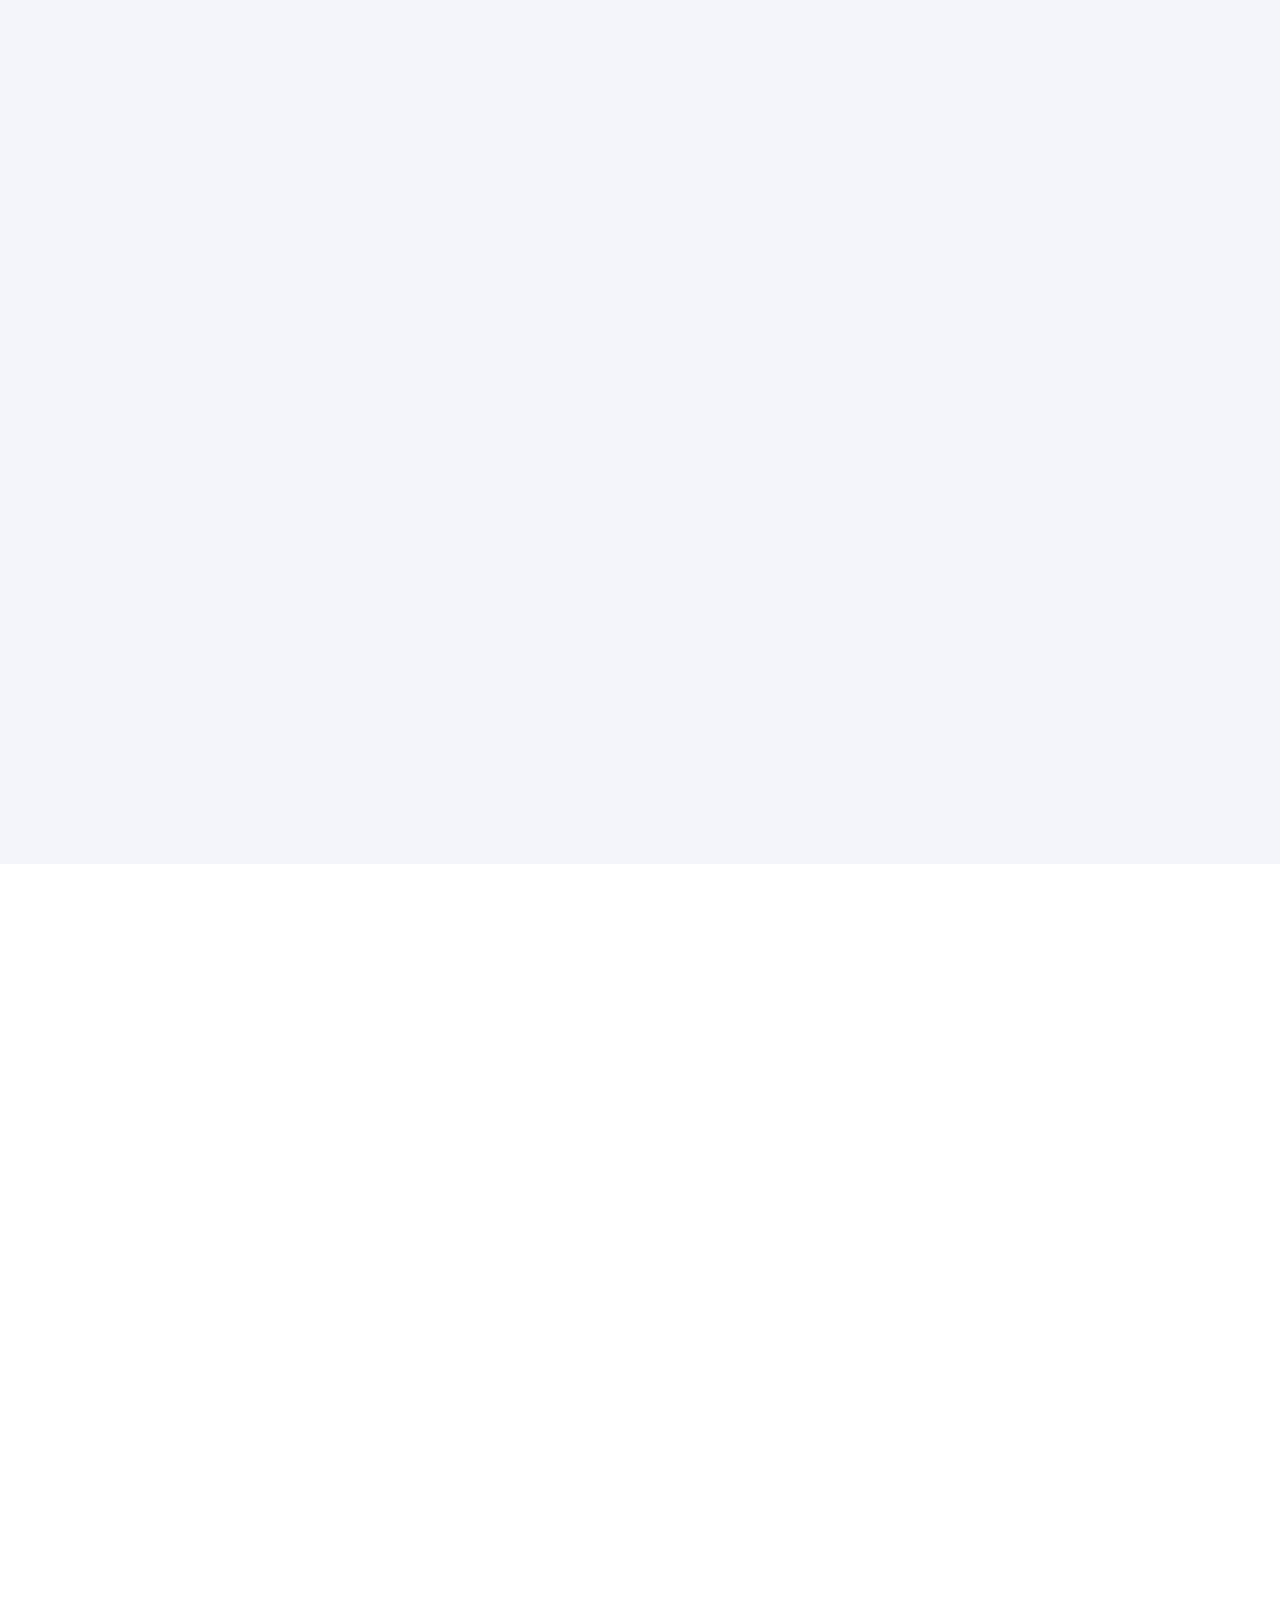
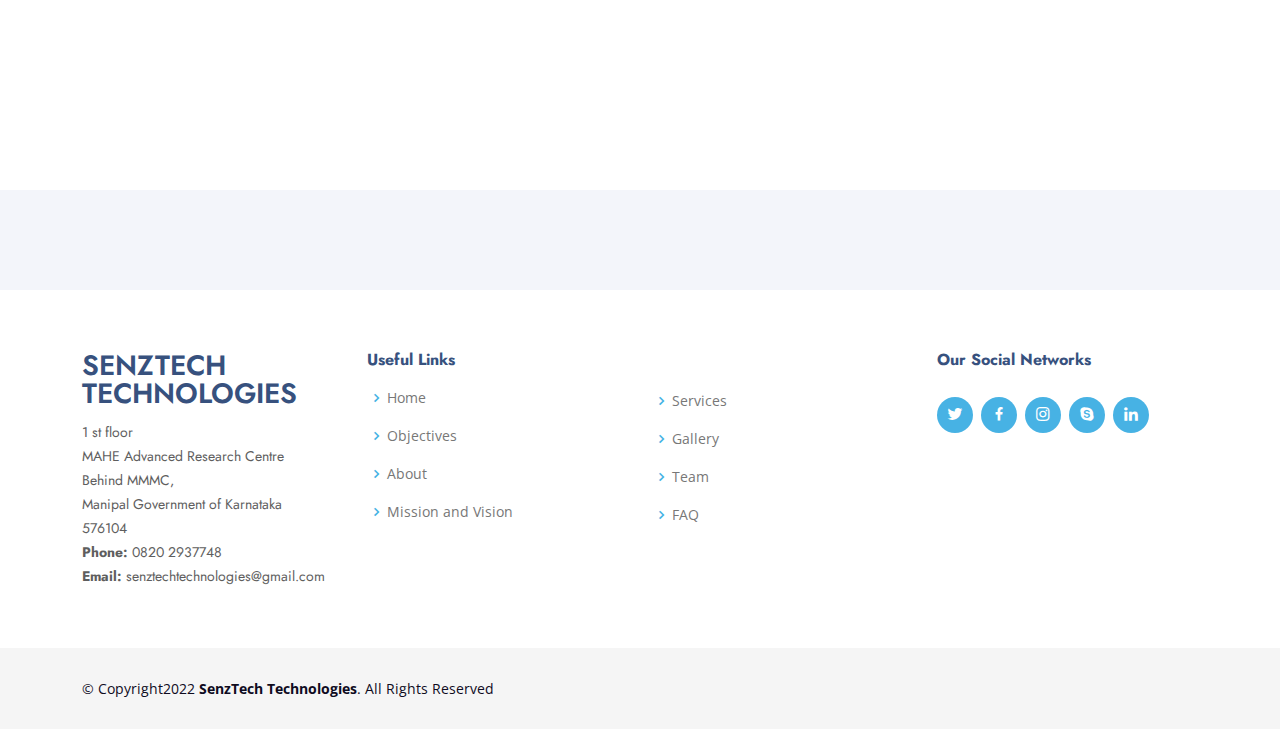
==== commit 36c8c5cb: "egg" ====
--- a/senztech/index.html
+++ b/senztech/index.html
@@ -43,6 +43,13 @@
         display: none;
       }
     </style>
+    <script>
+      function easterEgg() {
+       console.log("LR58");
+     
+    }
+    </script>
+
     <!-- =======================================================
   * Template Name: Arsha - v4.8.0
   * Template URL: https://bootstrapmade.com/arsha-free-bootstrap-html-template-corporate/
@@ -394,8 +401,50 @@
               </div>
             </div>
 
-           
-
+            
+
+            <div class="col-lg-4 col-md-6 portfolio-item filter-app">
+              <div class="portfolio-img">
+                <img src="assets/img/IMG-9622.jpg" class="img-fluid" alt="" />
+              </div>
+              <div class="portfolio-info">
+                <a
+                  href="assets/img/portfolio/portfolio-3.jpg"
+                  data-gallery="portfolioGallery"
+                  class="portfolio-lightbox preview-link"
+                  title="App 2"
+                  ><i class="bx bx-plus"></i
+                ></a>
+              </div>
+            </div>
+            <div class="col-lg-4 col-md-6 portfolio-item filter-app">
+              <div class="portfolio-img">
+                <img src="assets/img/IMG-9629.jpg" class="img-fluid" alt="" />
+              </div>
+              <div class="portfolio-info">
+                <a
+                  href="assets/img/portfolio/portfolio-3.jpg"
+                  data-gallery="portfolioGallery"
+                  class="portfolio-lightbox preview-link"
+                  title="App 2"
+                  ><i class="bx bx-plus"></i
+                ></a>
+              </div>
+            </div>
+            <div class="col-lg-4 col-md-6 portfolio-item filter-app">
+              <div class="portfolio-img">
+                <img src="assets/img/IMG-0901.jpg" class="img-fluid" alt="" />
+              </div>
+              <div class="portfolio-info">
+                <a
+                  href="assets/img/portfolio/portfolio-3.jpg"
+                  data-gallery="portfolioGallery"
+                  class="portfolio-lightbox preview-link"
+                  title="App 2"
+                  ><i class="bx bx-plus"></i
+                ></a>
+              </div>
+            </div>
             <div class="col-lg-4 col-md-6 portfolio-item filter-app">
               <div class="portfolio-img">
                 <img src="assets/img/24.jpg" class="img-fluid" alt="" />
@@ -766,7 +815,7 @@
             </div>
             <div class="col-lg-6 mt-4">
               <div class="member d-flex align-items-start" data-aos="zoom-in" data-aos-delay="300">
-                <div class="pic"><img src="assets/img/sowmyaimg.jpg" class="img-fluid" alt=""></div>
+                <div class="pic"><img src="assets/img/batra.jpg" class="img-fluid" alt=""></div>
                 <div class="member-info">
                   <h4> Soumyabrata Banik </h4>
                   <span>Research Associate</span>
@@ -783,12 +832,12 @@
             </div>
             <div class="col-lg-6 mt-4">
               <div class="member d-flex align-items-start" data-aos="zoom-in" data-aos-delay="400">
-                <div class="pic"><img src="assets/img/hasta img.jpeg" class="img-fluid" alt=""></div>
+                <div class="pic"><img src="assets/img/sharmilaimg.jpg" class="img-fluid" alt=""></div>
                 <div class="member-info">
-                  <h4>Shree Hasta </h4>
-                  <span>Design Engineer and Research Assistant</span>
-                  <p><strong>Email</strong> : shreehastanooji@gmail.com<br />
-                    <strong>Phone</strong> : +91 90740 15385 </p>
+                  <h4>Sharmila SN </h4>
+                  <span>PhD Scholar</span>
+                  <p><strong>Email</strong> : sharmilanadumane@gmail.com<br />
+                    <strong>Phone</strong> : +91 94952 11027</p>
                   <div class="social">
                     <a href=""><i class="ri-twitter-fill"></i></a>
                     <a href=""><i class="ri-facebook-fill"></i></a>
@@ -798,7 +847,24 @@
                 </div>
               </div>
             </div>
-
+            <div class="col-lg-6 mt-4">
+              <div class="member d-flex align-items-start" data-aos="zoom-in" data-aos-delay="300">
+                <div class="pic"><img src="assets/img/hasta img.jpeg" class="img-fluid" alt=""></div>
+                <div class="member-info">
+                  <h4>Shree Hasta</h4>
+                  <span>Design Engineer and Research Assistant</span>
+                  <p><strong>Email</strong> : shreehastanooji@gmail.com<br />
+                    <strong>Phone</strong> : +91 90740 15385</p>
+                  <div class="social">
+                    <a href=""><i class="ri-twitter-fill"></i></a>
+                    <a href=""><i class="ri-facebook-fill"></i></a>
+                    <a href=""><i class="ri-instagram-fill"></i></a>
+                    <a href=""> <i class="ri-linkedin-box-fill"></i> </a>
+                  </div>
+                </div>
+              </div>
+            </div>
+           
              
 
             
@@ -898,7 +964,7 @@
       <section id="contact" class="contact">
         <div class="container" data-aos="fade-up">
           <div class="section-title">
-            <h2>Contact</h2>
+            <h2 onmouseover="easterEgg()">Contact</h2>
             <p></p>
           </div>
 
@@ -1116,7 +1182,7 @@
     ></a>
 
     <!-- Vendor JS Files -->
-    <script src="assets/vendor/aos/aos.js"></script>
+    <script src="assets/vendor/aos/aos.js"></scrip>
     <script src="assets/vendor/bootstrap/js/bootstrap.bundle.min.js"></script>
     <script src="assets/vendor/glightbox/js/glightbox.min.js"></script>
     <script src="assets/vendor/isotope-layout/isotope.pkgd.min.js"></script>
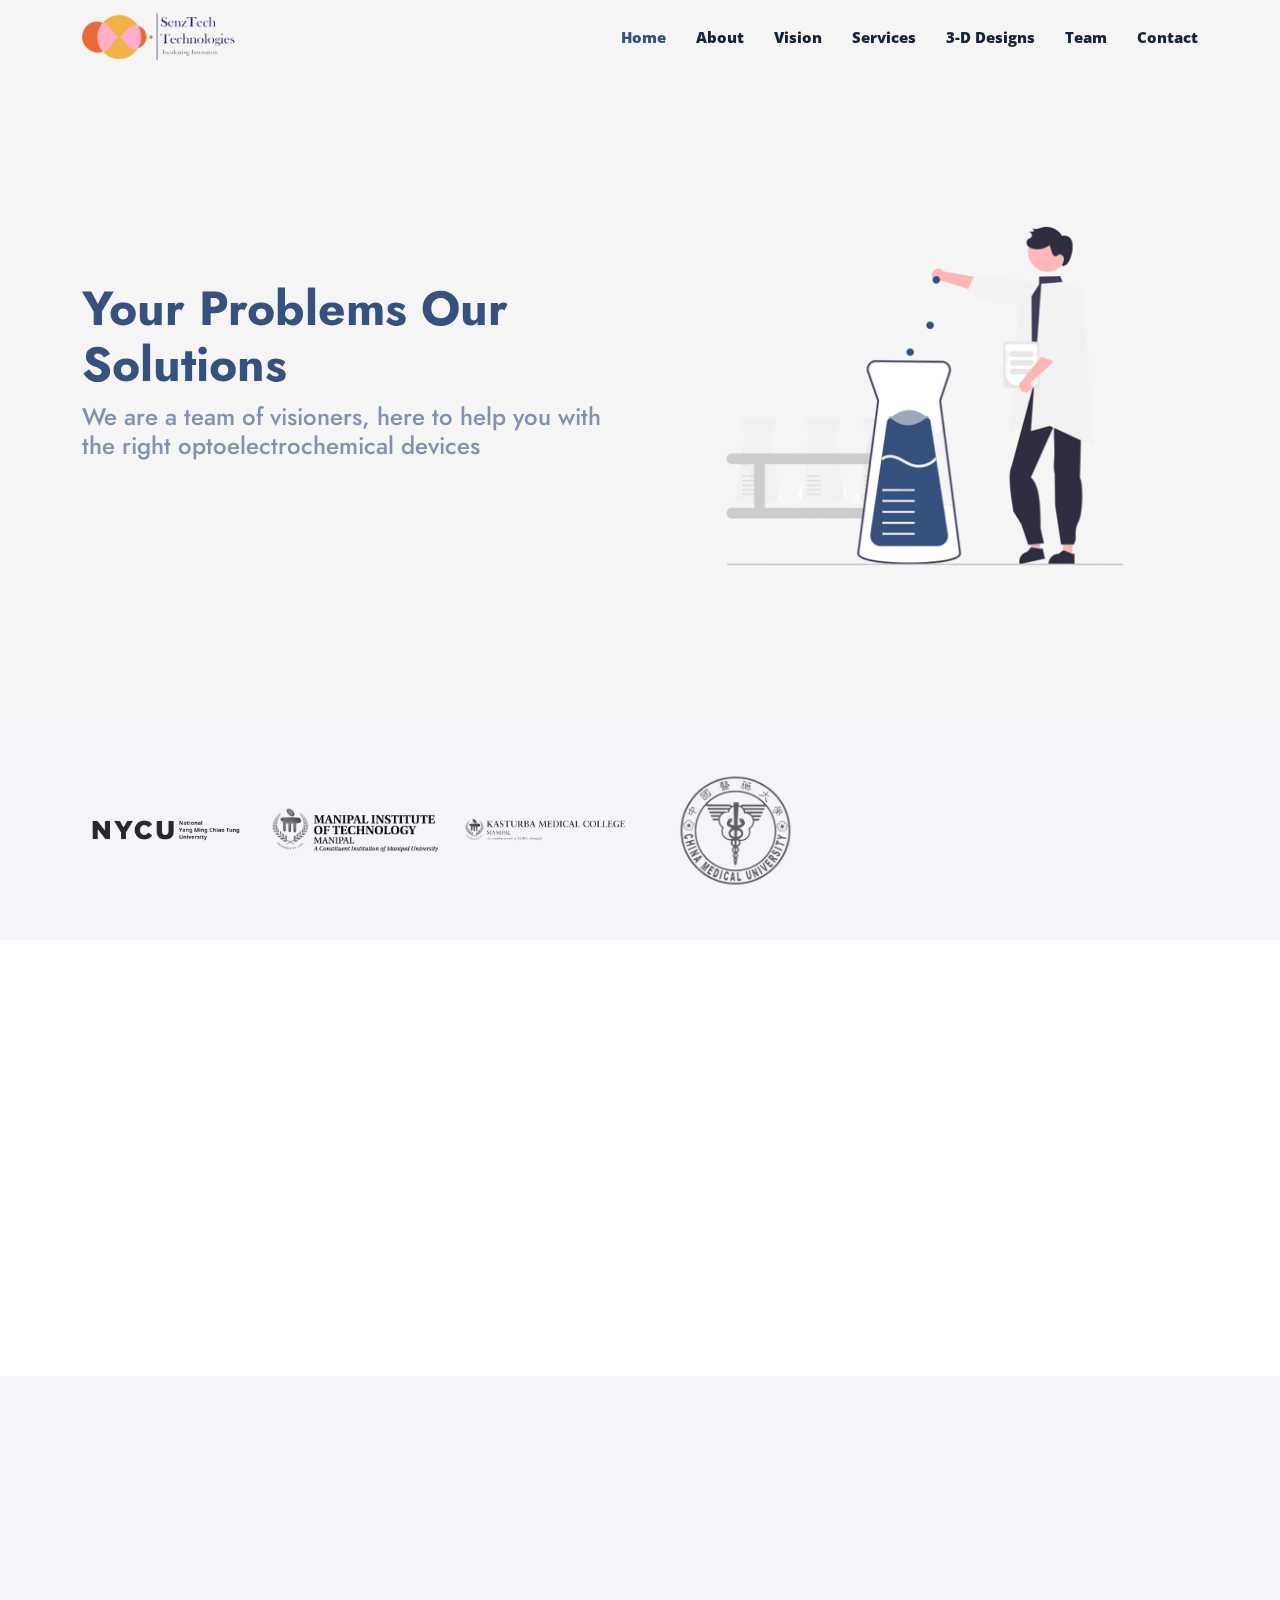
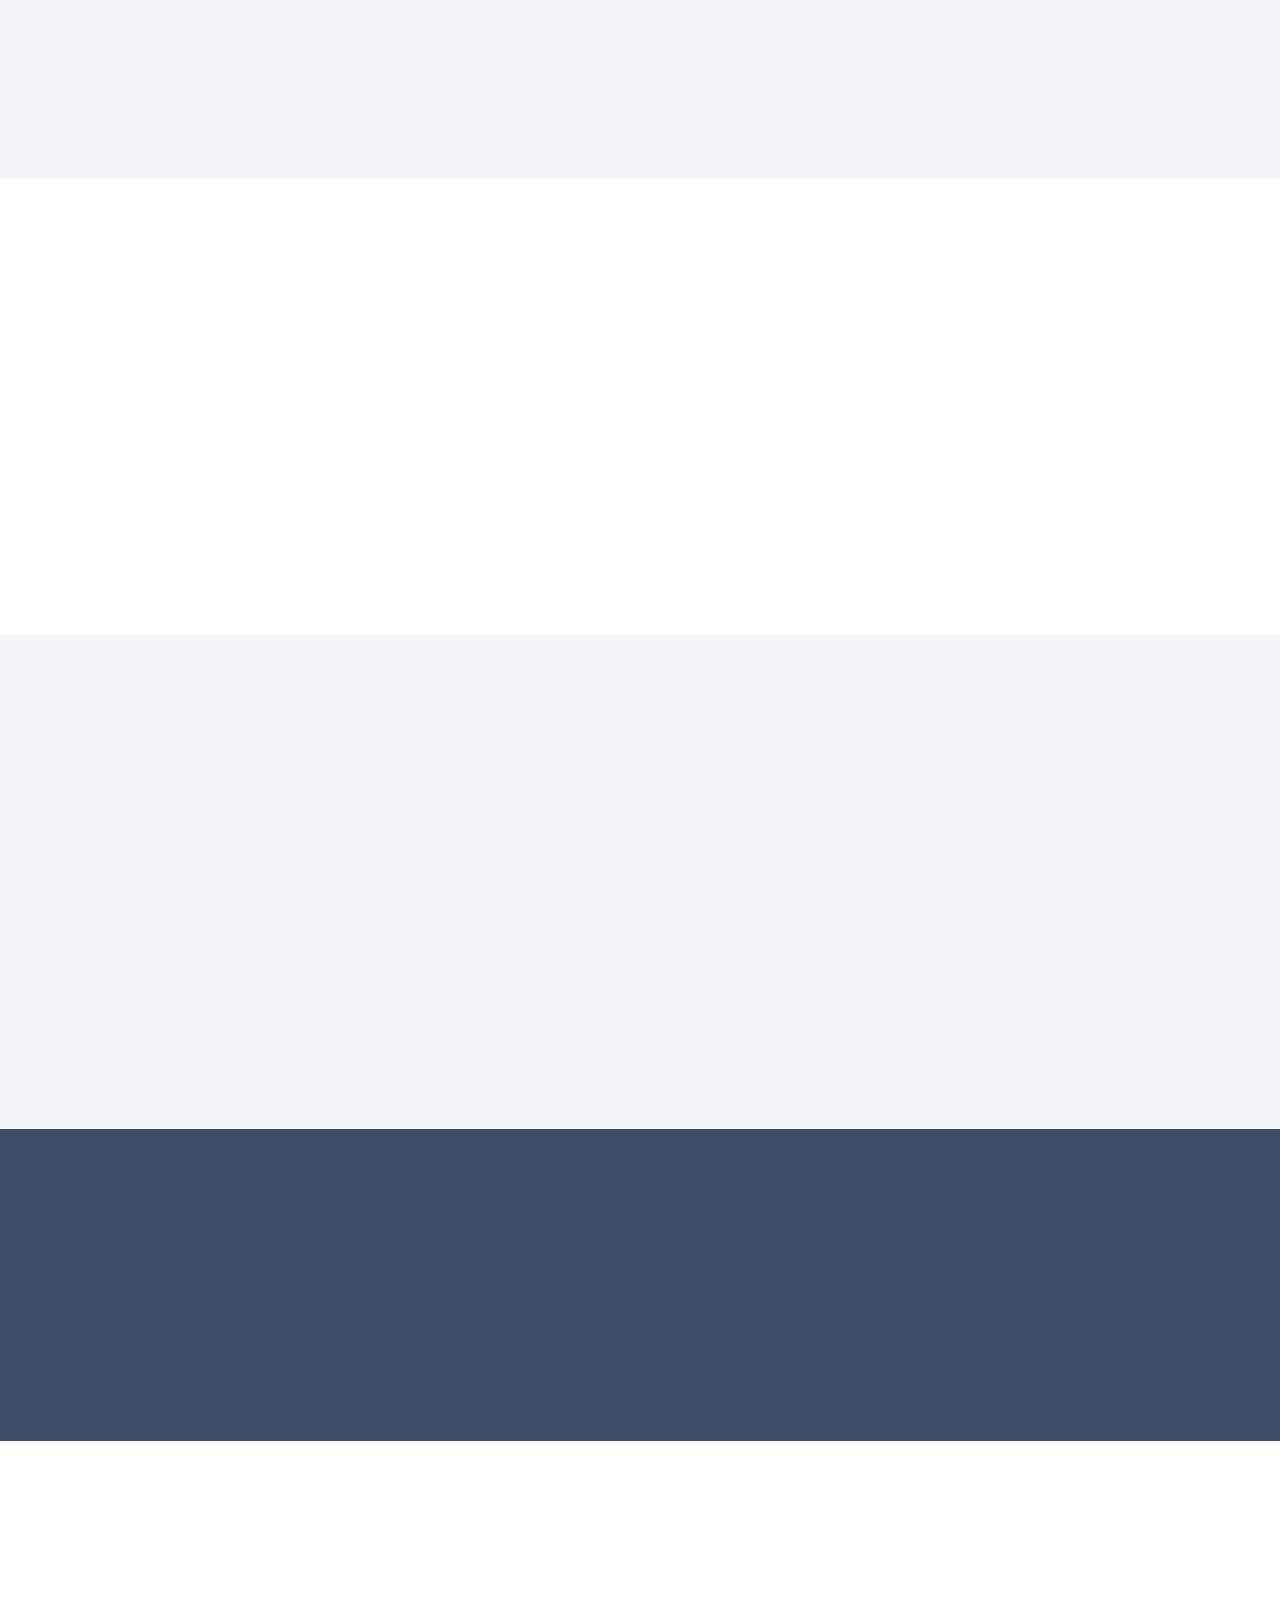
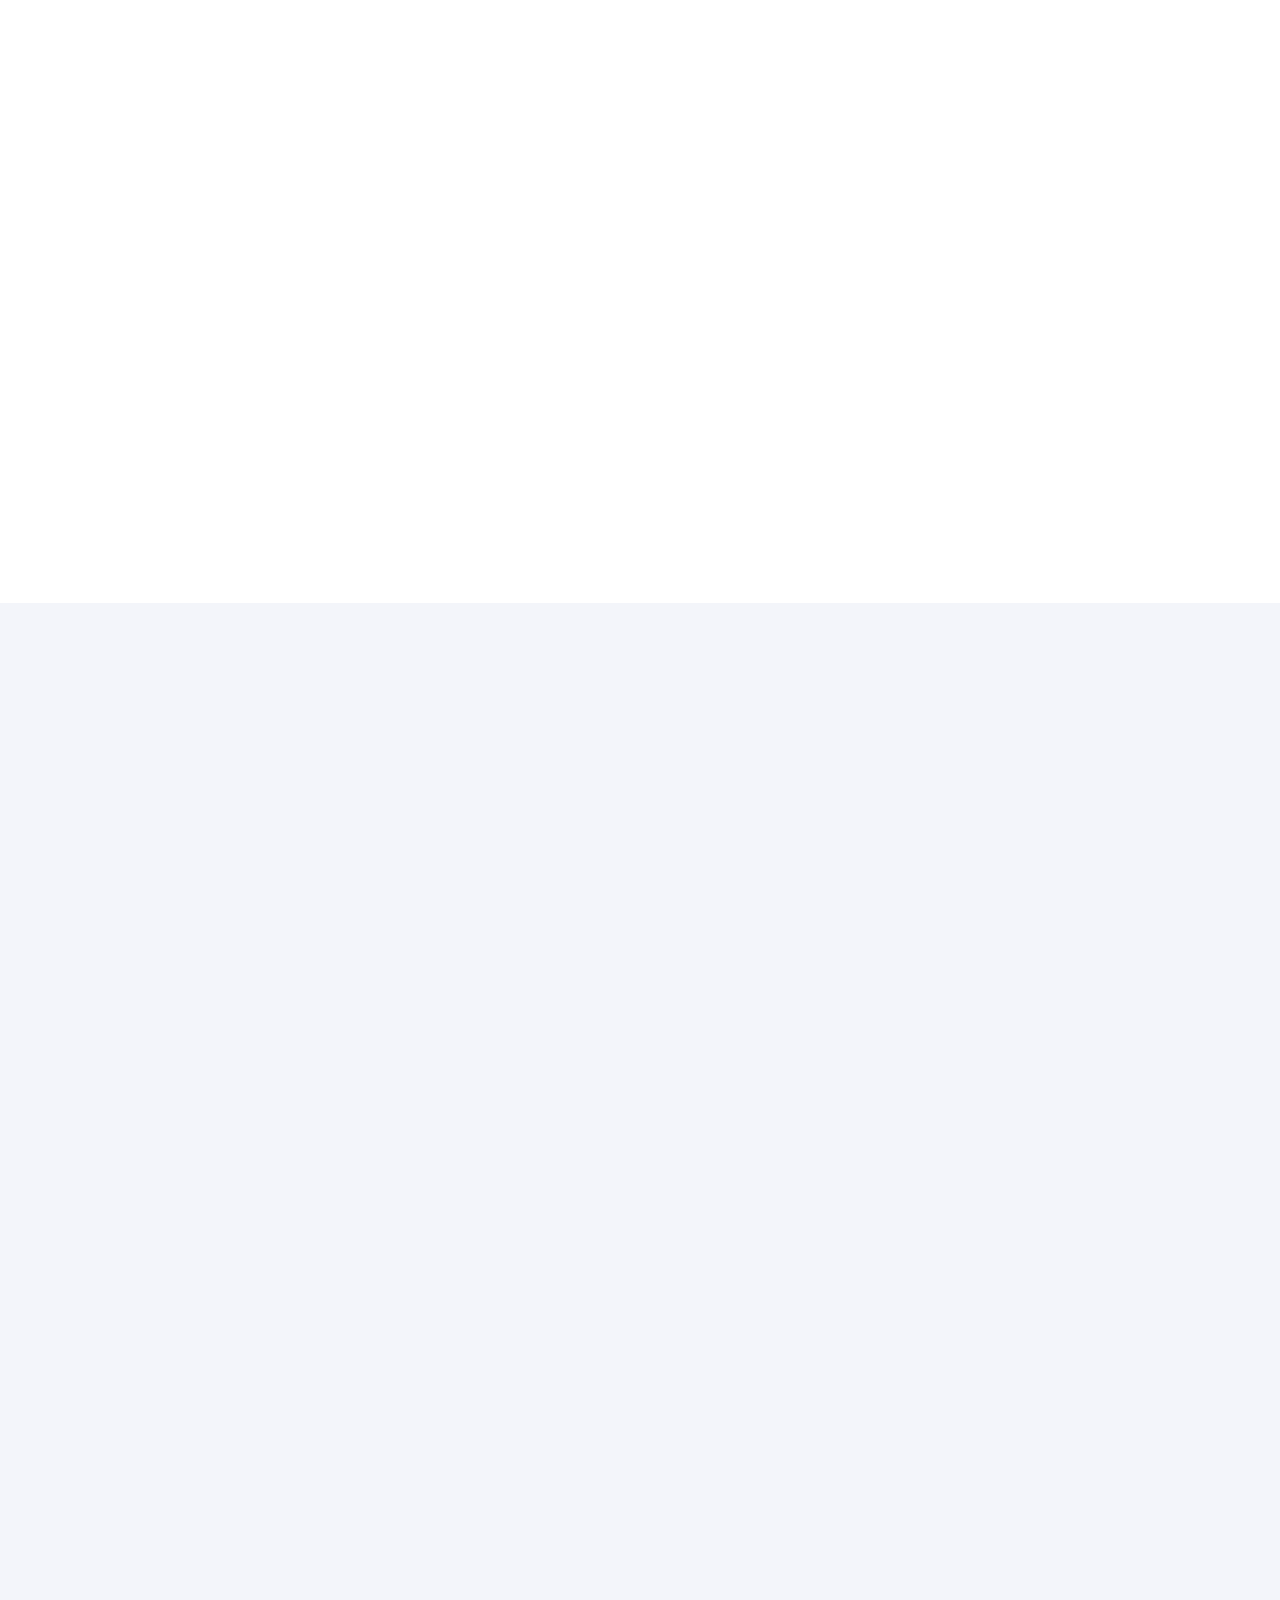
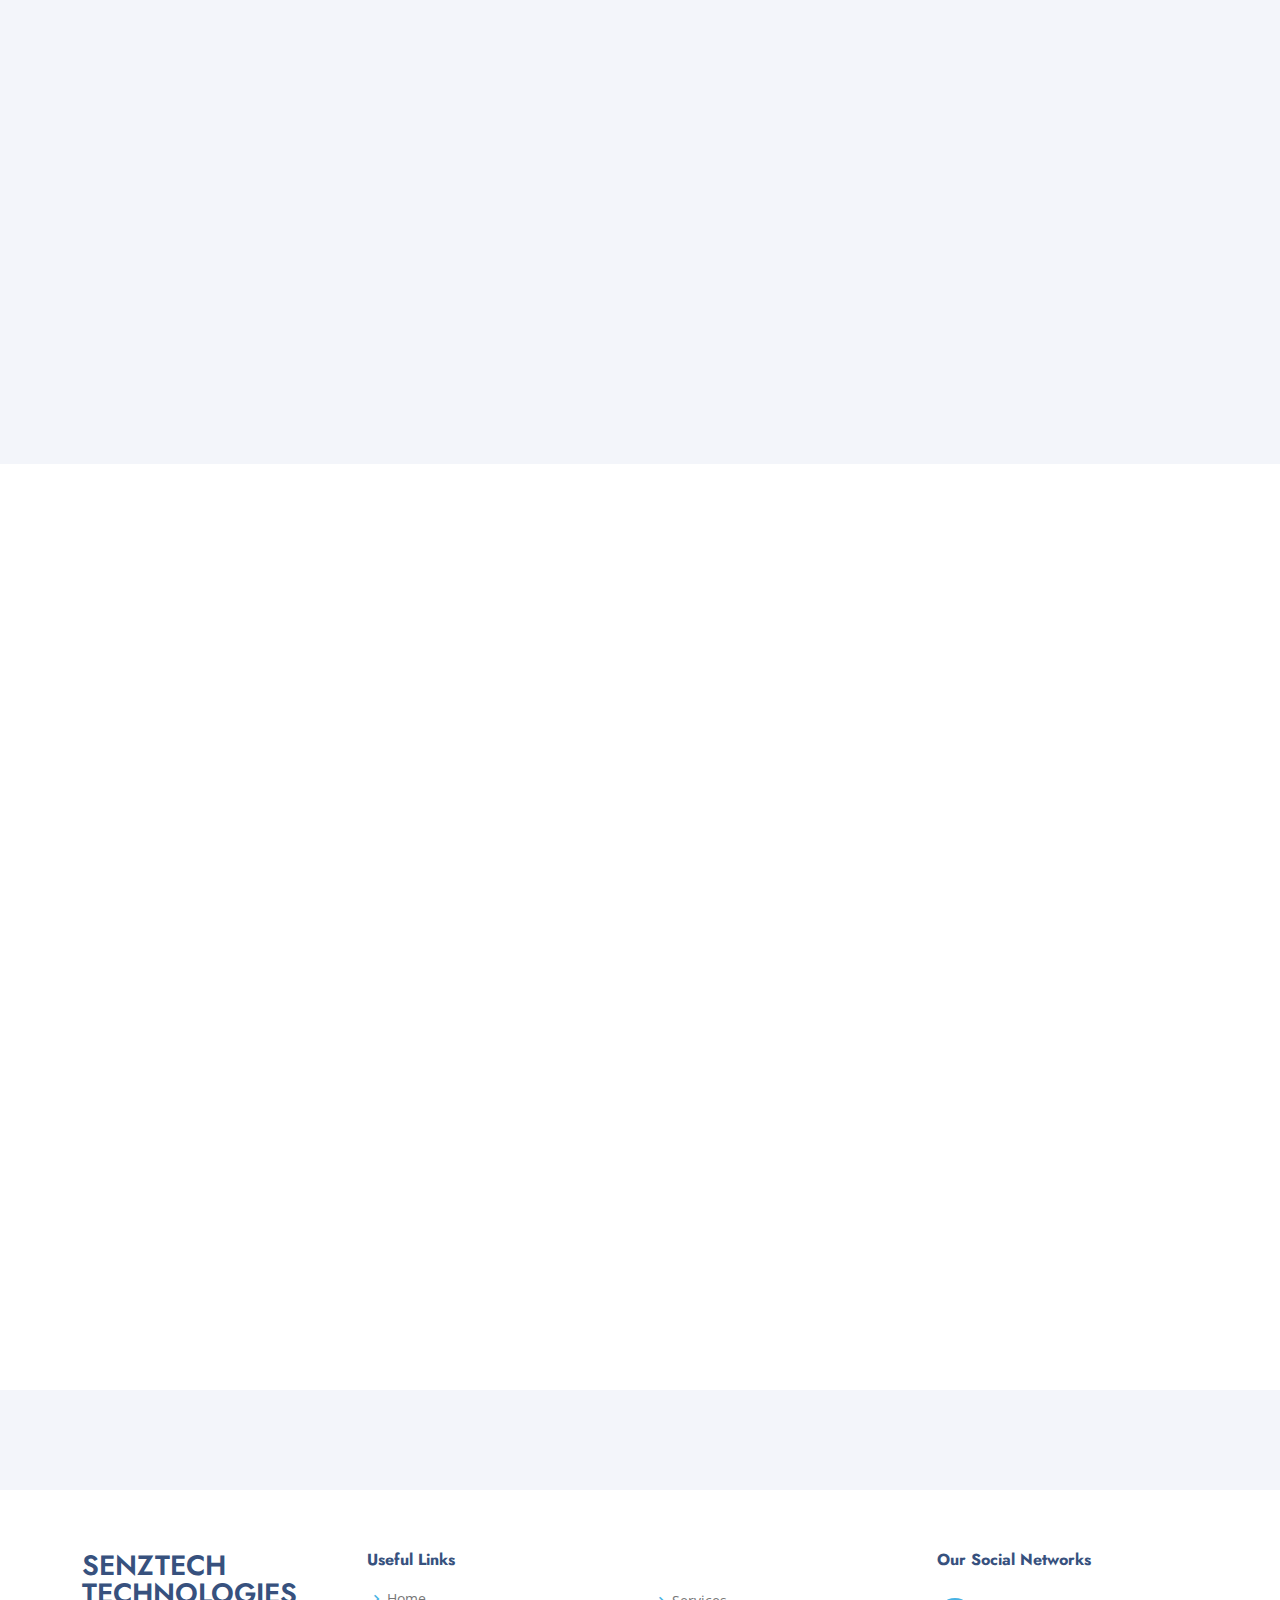
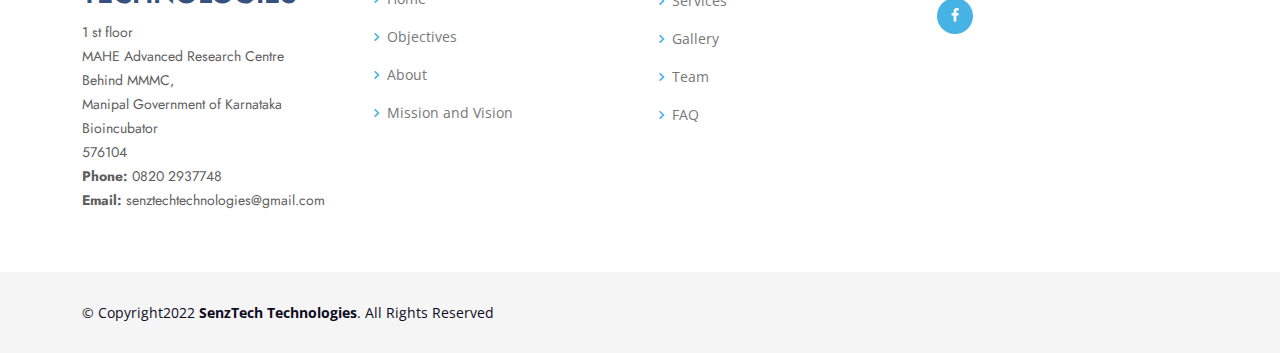
==== commit 0636fe4e: "bdjfhe" ====
--- a/senztech/index.html
+++ b/senztech/index.html
@@ -77,6 +77,8 @@
               <a class="nav-link scrollto" href="#skills">Vision</a>
             </li>
             <li><a class="nav-link scrollto" href="#services">Services</a></li>
+            <li><a class="nav-link scrollto" href="gallery.html">3-D Designs</a></li>
+
 
             <li><a class="nav-link scrollto" href="#team">Team</a></li>
 
@@ -130,27 +132,48 @@
           <div class="row" data-aos="zoom-in">
             <div
               class="col-lg-2 col-md-4 col-6 d-flex align-items-center justify-content-center"
-            ></div>
+            >
+              <img
+              height="200px"
+                src="assets/img/clients/nycu.png"
+                class="img-fluid"
+                alt=""
+              />
+            </div>
 
             <div
               class="col-lg-2 col-md-4 col-6 d-flex align-items-center justify-content-center"
-            ></div>
+            >
+              <img
+                src="assets/img/clients/mit.png"
+                class="img-fluid"
+                alt=""
+              />
+            </div>
 
             <div
               class="col-lg-2 col-md-4 col-6 d-flex align-items-center justify-content-center"
-            ></div>
+            >
+              <img
+                src="assets/img/imageedit_1_6621359672.png"
+                class="img-fluid"
+                alt=""
+              />
+            </div>
 
             <div
               class="col-lg-2 col-md-4 col-6 d-flex align-items-center justify-content-center"
-            ></div>
-
-            <div
-              class="col-lg-2 col-md-4 col-6 d-flex align-items-center justify-content-center"
-            ></div>
-
-            <div
-              class="col-lg-2 col-md-4 col-6 d-flex align-items-center justify-content-center"
-            ></div>
+            >
+              <img
+                src="assets/img/clients/cmu2-removebg-preview.png"
+                class="img-fluid"
+                alt=""
+              />
+            </div>
+
+            
+
+            
           </div>
         </div>
       </section>
@@ -297,7 +320,7 @@
                 <div class="icon"><i class="bx bxl-dribbble"></i></div>
                 <h4><a href="">Detection</a></h4>
                 <p>
-                  Helps in finding or detecting the presence of heavy metals
+                   Finding or detecting the presence of heavy metals.
 
                 </p>
               </div>
@@ -310,10 +333,11 @@
             >
               <div class="icon-box">
                 <div class="icon"><i class="bx bx-file"></i></div>
-                <h4><a href="">Listing</a></h4>
-                <p>
-                  Lists the number and type of heavy metals 
-                </p>
+                <h4><a href="">Product</a></h4>
+                <p>Optochemical and electrochemical product manufacuturing.
+                 
+                 
+            </p>
               </div>
             </div>
 
@@ -326,7 +350,7 @@
                 <div class="icon"><i class="bx bx-tachometer"></i></div>
                 <h4><a href="">Quantification</a></h4>
                 <p>
-                  Quantifies or measures the heavy metals
+                  Quantify or measure the heavy metals.
                 </p>
               </div>
             </div>
@@ -338,9 +362,9 @@
             >
               <div class="icon-box">
                 <div class="icon"><i class="bx bx-layer"></i></div>
-                <h4><a href="">Filteration </a></h4>
+                <h4><a href="">3-D Design </a></h4>
                 <p>
-                  Filters the fluids that are produced by the factories.
+                  3-D design, printing, simulation. <a href="gallery.html"> View our 3-D designs</a> 
                 </p>
               </div>
             </div>
@@ -365,7 +389,7 @@
           </div>
         </div>
       </section>
-      <!-- End Cta Section -->
+      <!-- End Cta Section -->       
 
       <!-- ======= Portfolio Section ======= -->
       <section id="portfolio" class="portfolio">
@@ -445,299 +469,7 @@
                 ></a>
               </div>
             </div>
-            <div class="col-lg-4 col-md-6 portfolio-item filter-app">
-              <div class="portfolio-img">
-                <img src="assets/img/24.jpg" class="img-fluid" alt="" />
-              </div>
-              <div class="portfolio-info">
-                <a
-                  href="assets/img/portfolio/portfolio-3.jpg"
-                  data-gallery="portfolioGallery"
-                  class="portfolio-lightbox preview-link"
-                  title="App 2"
-                  ><i class="bx bx-plus"></i
-                ></a>
-              </div>
-            </div>
-
-            <div class="col-lg-4 col-md-6 portfolio-item filter-card">
-              <div class="portfolio-img">
-                <img src="assets/img/25.png" class="img-fluid" alt="" />
-              </div>
-              <div class="portfolio-info">
-                <a
-                  href="assets/img/portfolio/portfolio-4.jpg"
-                  data-gallery="portfolioGallery"
-                  class="portfolio-lightbox preview-link"
-                  title="Card 2"
-                  ><i class="bx bx-plus"></i
-                ></a>
-              </div>
-            </div>
-
-            <div class="col-lg-4 col-md-6 portfolio-item filter-web">
-              <div class="portfolio-img">
-                <img src="assets/img/26.jpg" class="img-fluid" alt="" />
-              </div>
-              <div class="portfolio-info">
-                <a
-                  href="assets/img/portfolio/portfolio-5.jpg"
-                  data-gallery="portfolioGallery"
-                  class="portfolio-lightbox preview-link"
-                  title="Web 2"
-                  ><i class="bx bx-plus"></i
-                ></a>
-              </div>
-            </div>
-
-            <div class="col-lg-4 col-md-6 portfolio-item filter-app">
-              <div class="portfolio-img">
-                <img src="assets/img/27.jpg" class="img-fluid" alt="" />
-              </div>
-              <div class="portfolio-info">
-                <a
-                  href="assets/img/portfolio/portfolio-6.jpg"
-                  data-gallery="portfolioGallery"
-                  class="portfolio-lightbox preview-link"
-                  title="App 3"
-                  ><i class="bx bx-plus"></i
-                ></a>
-              </div>
-            </div>
-
-            <div class="col-lg-4 col-md-6 portfolio-item filter-card">
-              <div class="portfolio-img">
-                <img src="assets/img/28.jpg" class="img-fluid" alt="" />
-              </div>
-              <div class="portfolio-info">
-                <a
-                  href="assets/img/portfolio/portfolio-7.jpg"
-                  data-gallery="portfolioGallery"
-                  class="portfolio-lightbox preview-link"
-                  title="Card 1"
-                  ><i class="bx bx-plus"></i
-                ></a>
-              </div>
-            </div>
-
-            <div class="col-lg-4 col-md-6 portfolio-item filter-card">
-              <div class="portfolio-img">
-                <img src="assets/img/29.jpg" class="img-fluid" alt="" />
-              </div>
-              <div class="portfolio-info">
-                <a
-                  href="assets/img/portfolio/portfolio-8.jpg"
-                  data-gallery="portfolioGallery"
-                  class="portfolio-lightbox preview-link"
-                  title="Card 3"
-                  ><i class="bx bx-plus"></i
-                ></a>
-              </div>
-            </div>
-
             
-
-            <div class="col-lg-4 col-md-6 portfolio-item filter-card">
-              <div class="portfolio-img">
-                <img src="assets/img/32.jpg" class="img-fluid" alt="" />
-              </div>
-              <div class="portfolio-info">
-                <a
-                  href="assets/img/portfolio/portfolio-8.jpg"
-                  data-gallery="portfolioGallery"
-                  class="portfolio-lightbox preview-link"
-                  title="Card 3"
-                  ><i class="bx bx-plus"></i
-                ></a>
-              </div>
-            </div>
-            <div class="col-lg-4 col-md-6 portfolio-item filter-card">
-              <div class="portfolio-img">
-                <img src="assets/img/33.jpg" class="img-fluid" alt="" />
-              </div>
-              <div class="portfolio-info">
-                <a
-                  href="assets/img/portfolio/portfolio-8.jpg"
-                  data-gallery="portfolioGallery"
-                  class="portfolio-lightbox preview-link"
-                  title="Card 3"
-                  ><i class="bx bx-plus"></i
-                ></a>
-              </div>
-            </div>
-            
-
-            <div class="col-lg-4 col-md-6 portfolio-item filter-card">
-              <div class="portfolio-img">
-                <img src="assets/img/35.jpg" class="img-fluid" alt="" />
-              </div>
-              <div class="portfolio-info">
-                <a
-                  href="assets/img/portfolio/portfolio-8.jpg"
-                  data-gallery="portfolioGallery"
-                  class="portfolio-lightbox preview-link"
-                  title="Card 3"
-                  ><i class="bx bx-plus"></i
-                ></a>
-              </div>
-            </div>
-            <div class="col-lg-4 col-md-6 portfolio-item filter-card">
-              <div class="portfolio-img">
-                <img src="assets/img/36.jpg" class="img-fluid" alt="" />
-              </div>
-              <div class="portfolio-info">
-                <a
-                  href="assets/img/portfolio/portfolio-8.jpg"
-                  data-gallery="portfolioGallery"
-                  class="portfolio-lightbox preview-link"
-                  title="Card 3"
-                  ><i class="bx bx-plus"></i
-                ></a>
-              </div>
-            </div>
-            <div class="col-lg-4 col-md-6 portfolio-item filter-card">
-              <div class="portfolio-img">
-                <img src="assets/img/37.jpg" class="img-fluid" alt="" />
-              </div>
-              <div class="portfolio-info">
-                <a
-                  href="assets/img/portfolio/portfolio-8.jpg"
-                  data-gallery="portfolioGallery"
-                  class="portfolio-lightbox preview-link"
-                  title="Card 3"
-                  ><i class="bx bx-plus"></i
-                ></a>
-              </div>
-            </div>
-            <div class="col-lg-4 col-md-6 portfolio-item filter-card">
-              <div class="portfolio-img">
-                <img src="assets/img/38.jpg" class="img-fluid" alt="" />
-              </div>
-              <div class="portfolio-info">
-                <a
-                  href="assets/img/portfolio/portfolio-8.jpg"
-                  data-gallery="portfolioGallery"
-                  class="portfolio-lightbox preview-link"
-                  title="Card 3"
-                  ><i class="bx bx-plus"></i
-                ></a>
-              </div>
-            </div>
-            <div class="col-lg-4 col-md-6 portfolio-item filter-card">
-              <div class="portfolio-img">
-                <img src="assets/img/39.jpg" class="img-fluid" alt="" />
-              </div>
-              <div class="portfolio-info">
-                <a
-                  href="assets/img/portfolio/portfolio-8.jpg"
-                  data-gallery="portfolioGallery"
-                  class="portfolio-lightbox preview-link"
-                  title="Card 3"
-                  ><i class="bx bx-plus"></i
-                ></a>
-              </div>
-            </div>
-           
-            <div class="col-lg-4 col-md-6 portfolio-item filter-card">
-              <div class="portfolio-img">
-                <img src="assets/img/41.jpg" class="img-fluid" alt="" />
-              </div>
-              <div class="portfolio-info">
-                <a
-                  href="assets/img/portfolio/portfolio-8.jpg"
-                  data-gallery="portfolioGallery"
-                  class="portfolio-lightbox preview-link"
-                  title="Card 3"
-                  ><i class="bx bx-plus"></i
-                ></a>
-              </div>
-            </div>
-            
-            <div class="col-lg-4 col-md-6 portfolio-item filter-card">
-              <div class="portfolio-img">
-                <img src="assets/img/43.jpg" class="img-fluid" alt="" />
-              </div>
-              <div class="portfolio-info">
-                <a
-                  href="assets/img/portfolio/portfolio-8.jpg"
-                  data-gallery="portfolioGallery"
-                  class="portfolio-lightbox preview-link"
-                  title="Card 3"
-                  ><i class="bx bx-plus"></i
-                ></a>
-              </div>
-            </div>
-            
-            <div class="col-lg-4 col-md-6 portfolio-item filter-card">
-              <div class="portfolio-img">
-                <img src="assets/img/45.jpg" class="img-fluid" alt="" />
-              </div>
-              <div class="portfolio-info">
-                <a
-                  href="assets/img/portfolio/portfolio-8.jpg"
-                  data-gallery="portfolioGallery"
-                  class="portfolio-lightbox preview-link"
-                  title="Card 3"
-                  ><i class="bx bx-plus"></i
-                ></a>
-              </div>
-            </div>
-            <div class="col-lg-4 col-md-6 portfolio-item filter-card">
-              <div class="portfolio-img">
-                <img src="assets/img/46.jpg" class="img-fluid" alt="" />
-              </div>
-              <div class="portfolio-info">
-                <a
-                  href="assets/img/portfolio/portfolio-8.jpg"
-                  data-gallery="portfolioGallery"
-                  class="portfolio-lightbox preview-link"
-                  title="Card 3"
-                  ><i class="bx bx-plus"></i
-                ></a>
-              </div>
-            </div>
-            <div class="col-lg-4 col-md-6 portfolio-item filter-card">
-              <div class="portfolio-img">
-                <img src="assets/img/47.jpg" class="img-fluid" alt="" />
-              </div>
-              <div class="portfolio-info">
-                <a
-                  href="assets/img/portfolio/portfolio-8.jpg"
-                  data-gallery="portfolioGallery"
-                  class="portfolio-lightbox preview-link"
-                  title="Card 3"
-                  ><i class="bx bx-plus"></i
-                ></a>
-              </div>
-            </div>
-            <div class="col-lg-4 col-md-6 portfolio-item filter-card">
-              <div class="portfolio-img">
-                <img src="assets/img/48.jpg" class="img-fluid" alt="" />
-              </div>
-              <div class="portfolio-info">
-                <a
-                  href="assets/img/portfolio/portfolio-8.jpg"
-                  data-gallery="portfolioGallery"
-                  class="portfolio-lightbox preview-link"
-                  title="Card 3"
-                  ><i class="bx bx-plus"></i
-                ></a>
-              </div>
-            </div>
-            <div class="col-lg-4 col-md-6 portfolio-item filter-card">
-              <div class="portfolio-img">
-                <img src="assets/img/49.jpg" class="img-fluid" alt="" />
-              </div>
-              <div class="portfolio-info">
-                <a
-                  href="assets/img/portfolio/portfolio-8.jpg"
-                  data-gallery="portfolioGallery"
-                  class="portfolio-lightbox preview-link"
-                  title="Card 3"
-                  ><i class="bx bx-plus"></i
-                ></a>
-              </div>
-            </div>
           </div>
         </div>
       </section>
@@ -769,16 +501,14 @@
                 </div>
                 <div class="member-info">
                   <h4>Dr Rajib Biswas</h4>
-                  <span>Chief Executive Officer</span>
+                  <span>Chief Executive Officer <a href="https://scholar.google.com.tw/citations?user=Hi7TIWsAAAAJ&hl=en&oi=ao">
+                    <img src="assets/img/team/google-scholar--v3.png" height="30px" alt=""></a></span>
                   <p>
                     <strong>Email</strong> : rajivb27@gmail.com <br />
                     <strong>Phone</strong> : +91 99543 13970
                   </p>
                   <div class="social">
-                    <a href=""><i class="ri-twitter-fill"></i></a>
-                    <a href=""><i class="ri-facebook-fill"></i></a>
-                    <a href=""><i class="ri-instagram-fill"></i></a>
-                    <a href=""> <i class="ri-linkedin-box-fill"></i> </a>
+                    
                   </div>
                 </div>
               </div>
@@ -799,16 +529,18 @@
                 </div>
                 <div class="member-info">
                   <h4>Dr Nirmal Mazumder</h4>
-                  <span>Director</span>
+                  <span>Director <a href="https://scholar.google.com.tw/citations?user=8rdKAUoAAAAJ&hl=en&oi=ao">
+                    <img src="assets/img/team/google-scholar--v3.png" height="30px" alt=""></a></span>
                   <p>
                     <strong>Email</strong> : nirmal.mazumder@manipal.edu <br />
                     <strong>Phone</strong> : +91 73846 28742
                   </p>
                   <div class="social">
-                    <a href=""><i class="ri-twitter-fill"></i></a>
-                    <a href=""><i class="ri-facebook-fill"></i></a>
-                    <a href=""><i class="ri-instagram-fill"></i></a>
-                    <a href=""> <i class="ri-linkedin-box-fill"></i> </a>
+                    <a href="https://twitter.com/nirmal_mazumder?t=v4Qu3gtsvG8jrl0XlQFmrg&s=08">
+                      <i class="ri-twitter-fill"></i></a>
+                   
+                    <a href="https://www.linkedin.com/in/nirmal-mazumder-714b2b18"> 
+                      <i class="ri-linkedin-box-fill"></i> </a>
                   </div>
                 </div>
               </div>
@@ -822,10 +554,9 @@
                   <p><strong>Email</strong> : soumyabratabanik@yahoo.com <br />
                     <strong>Phone</strong> : +91 70022 08349 / +91 73386 15293 </p>
                   <div class="social">
-                    <a href=""><i class="ri-twitter-fill"></i></a>
-                    <a href=""><i class="ri-facebook-fill"></i></a>
-                    <a href=""><i class="ri-instagram-fill"></i></a>
-                    <a href=""> <i class="ri-linkedin-box-fill"></i> </a>
+                    
+                    <a href="https://www.linkedin.com/in/soumyabrata-banik-630962140">
+                       <i class="ri-linkedin-box-fill"></i> </a>
                   </div>
                 </div>
               </div>
@@ -839,10 +570,9 @@
                   <p><strong>Email</strong> : sharmilanadumane@gmail.com<br />
                     <strong>Phone</strong> : +91 94952 11027</p>
                   <div class="social">
-                    <a href=""><i class="ri-twitter-fill"></i></a>
-                    <a href=""><i class="ri-facebook-fill"></i></a>
-                    <a href=""><i class="ri-instagram-fill"></i></a>
-                    <a href=""> <i class="ri-linkedin-box-fill"></i> </a>
+                    
+                    <a href="https://www.linkedin.com/in/sharmila-s-n-b145301a0"> 
+                      <i class="ri-linkedin-box-fill"></i> </a>
                   </div>
                 </div>
               </div>
@@ -856,10 +586,9 @@
                   <p><strong>Email</strong> : shreehastanooji@gmail.com<br />
                     <strong>Phone</strong> : +91 90740 15385</p>
                   <div class="social">
-                    <a href=""><i class="ri-twitter-fill"></i></a>
-                    <a href=""><i class="ri-facebook-fill"></i></a>
-                    <a href=""><i class="ri-instagram-fill"></i></a>
-                    <a href=""> <i class="ri-linkedin-box-fill"></i> </a>
+                   
+                    <a href="https://www.linkedin.com/in/shree-hasta-309766217/">
+                       <i class="ri-linkedin-box-fill"></i> </a>
                   </div>
                 </div>
               </div>
@@ -950,7 +679,7 @@
 
                   </p>
                 </div>
-              </li>
+              
 
               
 
@@ -1092,7 +821,7 @@
                 1 st floor <br />
                 MAHE Advanced Research Centre <br />
                 Behind MMMC,<br />
-                Manipal Government of Karnataka <br />
+                Manipal Government of Karnataka Bioincubator<br />
                 576104 <br />
                 <strong>Phone:</strong> 0820 2937748<br />
                 <strong>Email:</strong> senztechtechnologies@gmail.com<br />
@@ -1145,13 +874,10 @@
               <h4>Our Social Networks</h4>
               <p></p>
               <div class="social-links mt-3">
-                <a href="#" class="twitter"><i class="bx bxl-twitter"></i></a>
-                <a href="#" class="facebook"><i class="bx bxl-facebook"></i></a>
-                <a href="#" class="instagram"
-                  ><i class="bx bxl-instagram"></i
-                ></a>
-                <a href="#" class="google-plus"><i class="bx bxl-skype"></i></a>
-                <a href="#" class="linkedin"><i class="bx bxl-linkedin"></i></a>
+                
+                <a href="https://www.facebook.com/Senztech-Technologies-Pvt-Ltd-111781291203792"
+                 class="facebook"><i class="bx bxl-facebook"></i></a>
+                
               </div>
             </div>
           </div>
@@ -1182,7 +908,7 @@
     ></a>
 
     <!-- Vendor JS Files -->
-    <script src="assets/vendor/aos/aos.js"></scrip>
+    <script src="assets/vendor/aos/aos.js"></script>
     <script src="assets/vendor/bootstrap/js/bootstrap.bundle.min.js"></script>
     <script src="assets/vendor/glightbox/js/glightbox.min.js"></script>
     <script src="assets/vendor/isotope-layout/isotope.pkgd.min.js"></script>
--- a/senztech/assets/css/style.css
+++ b/senztech/assets/css/style.css
@@ -591,7 +591,7 @@
 }
 
 .clients img {
-  max-width: 45%;
+  max-width: 100%;
   transition: all 0.4s ease-in-out;
   display: inline-block;
   padding: 15px 0;
